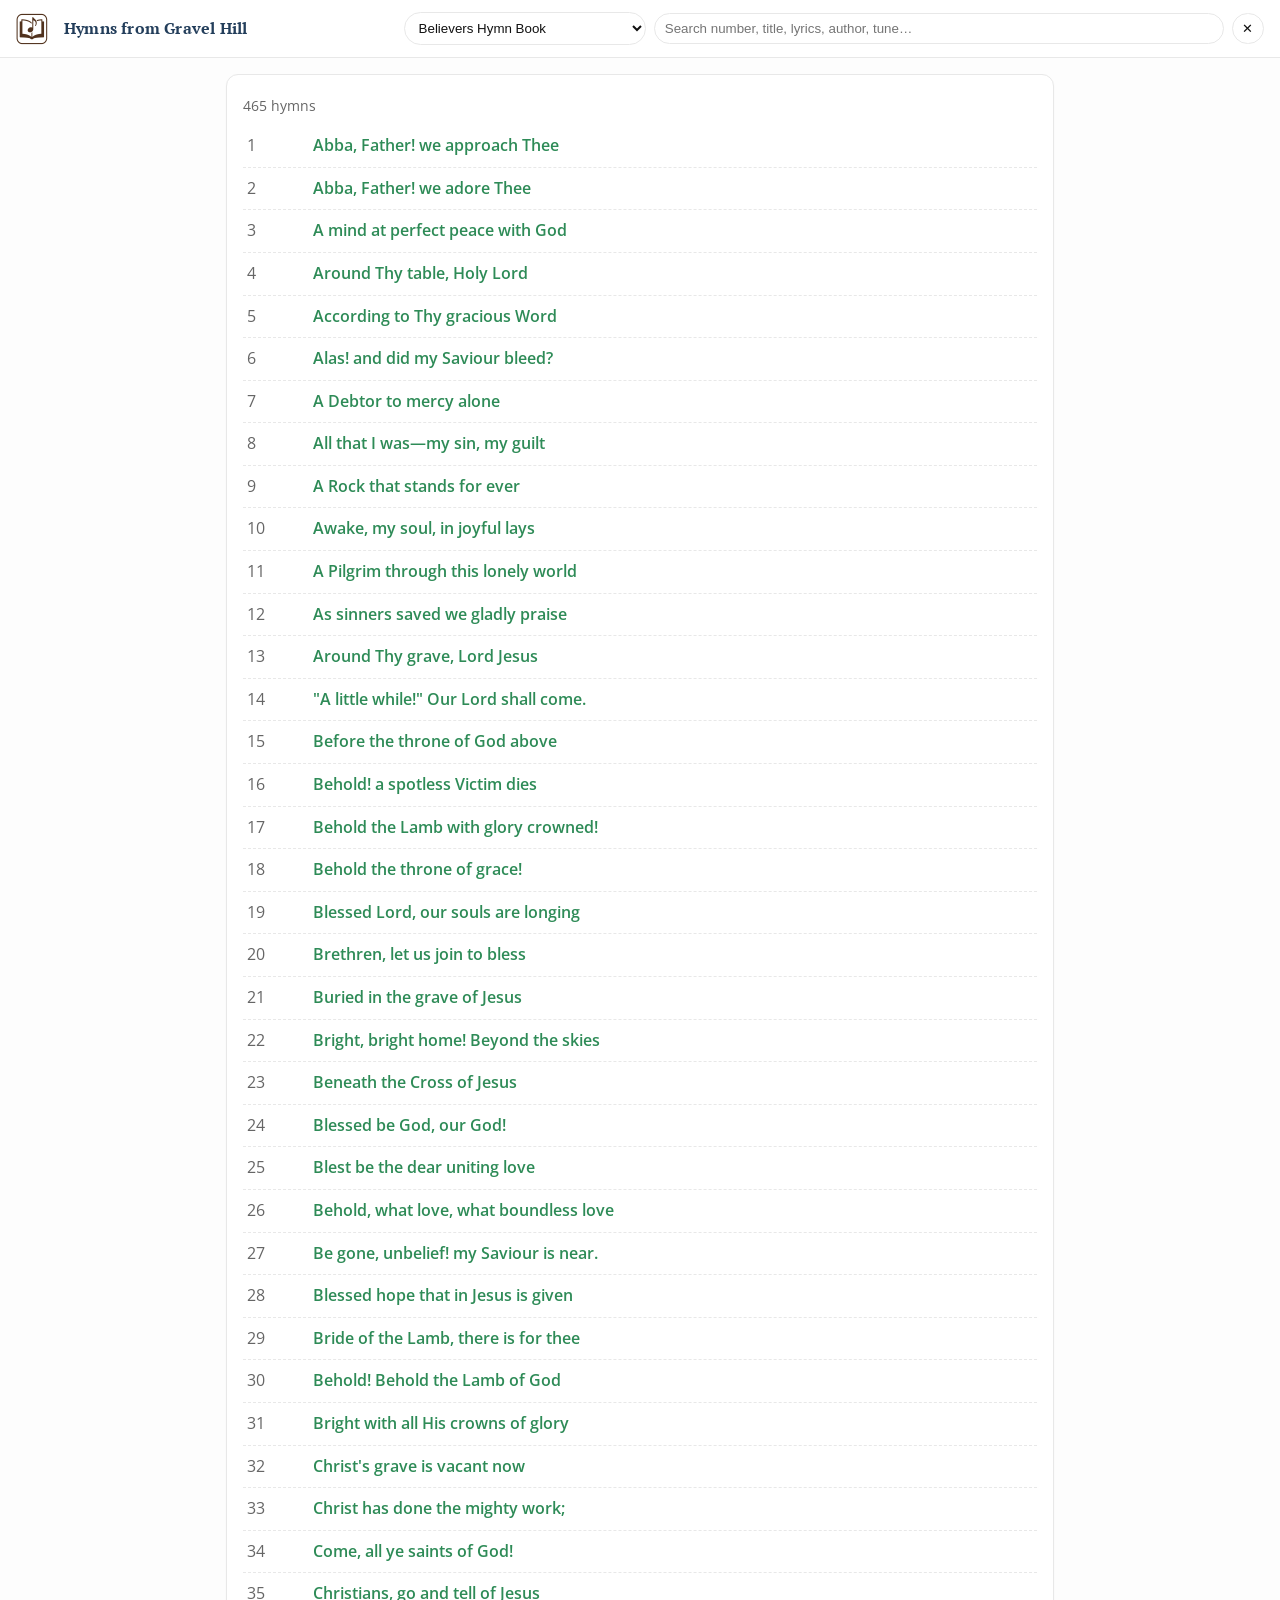
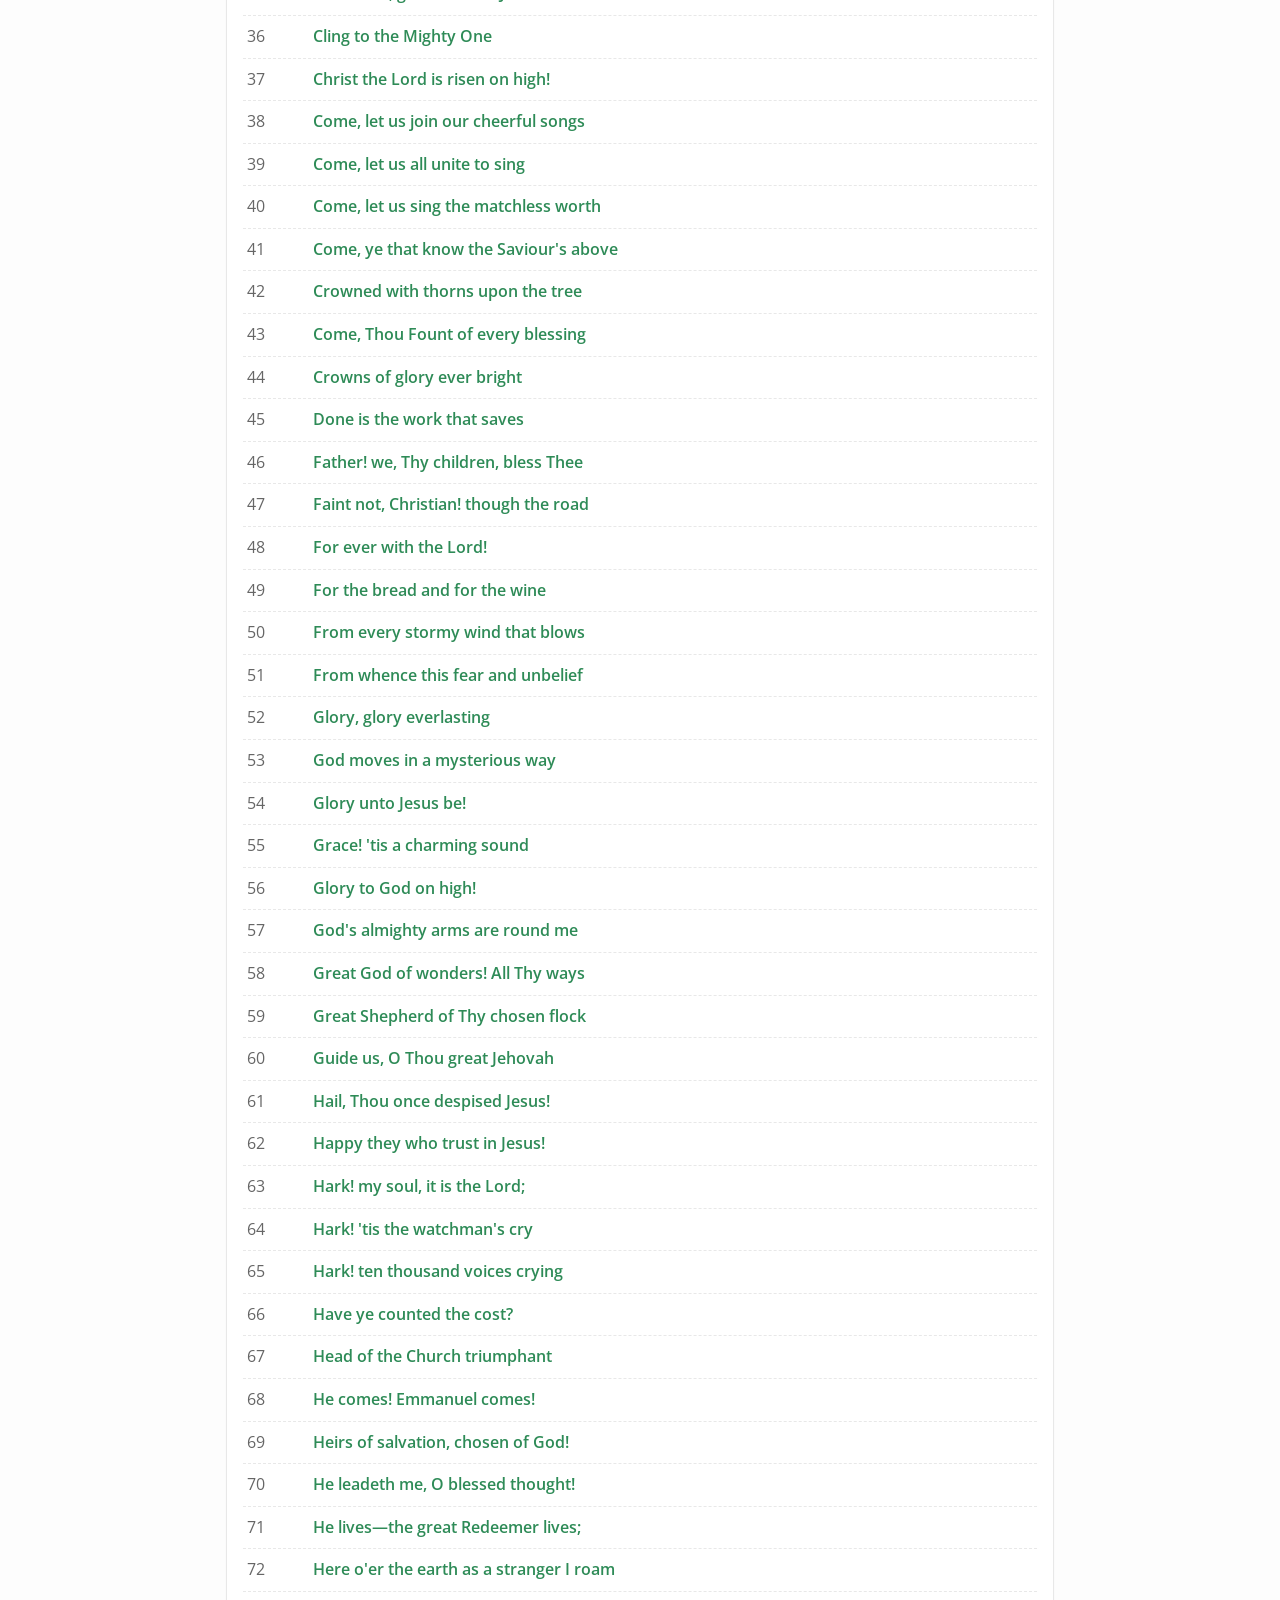
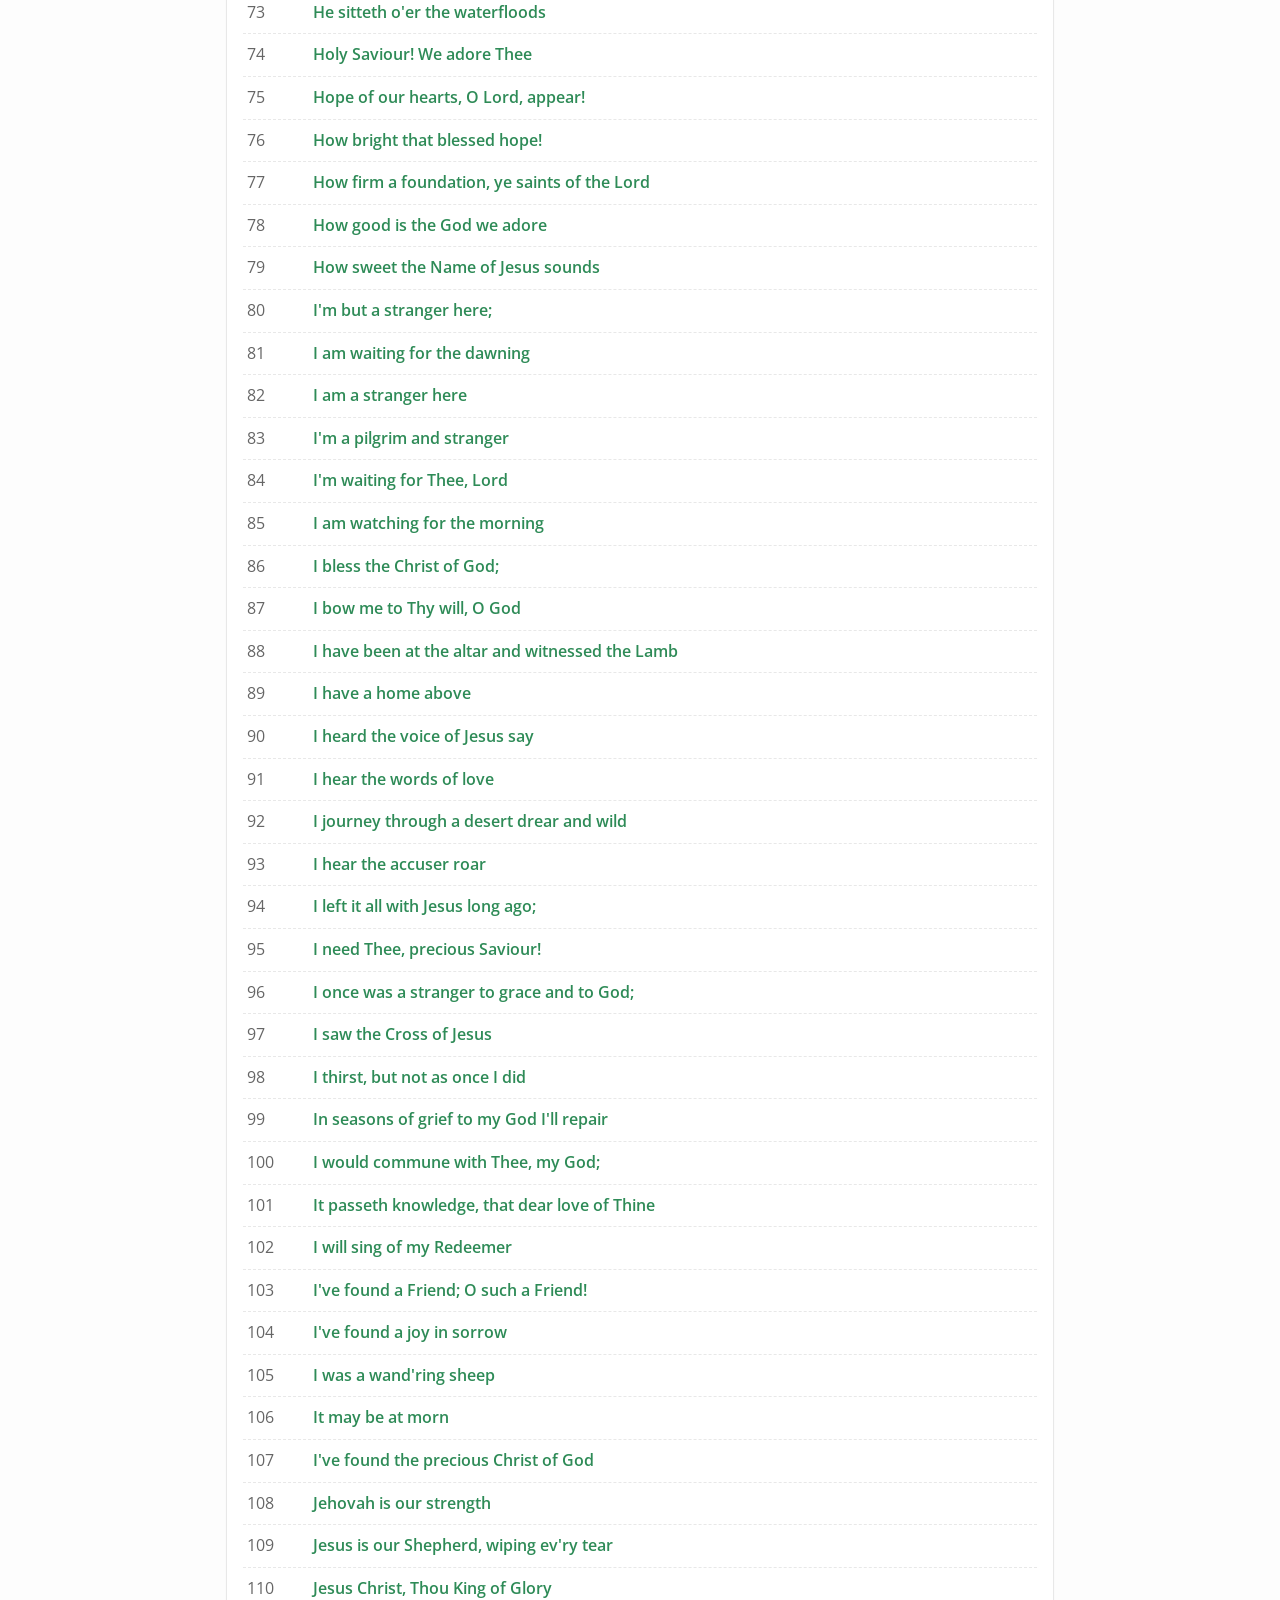
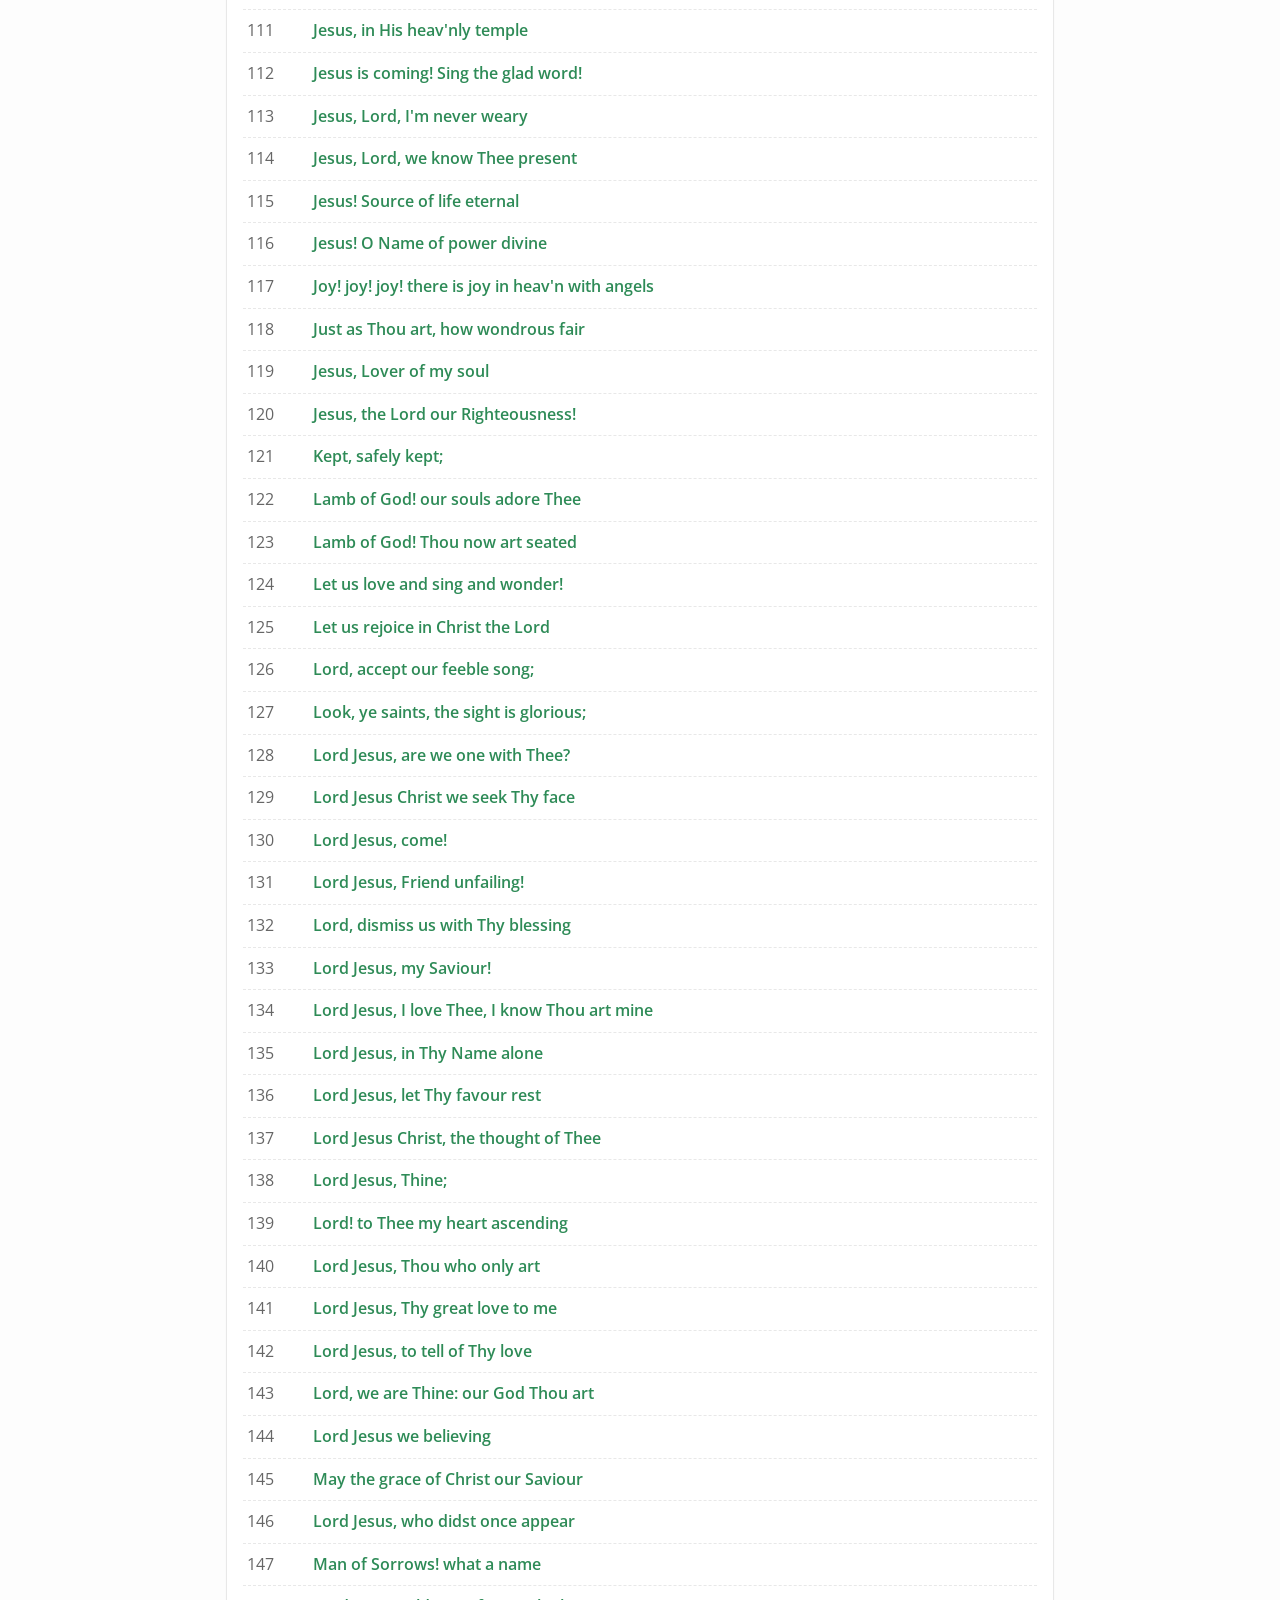
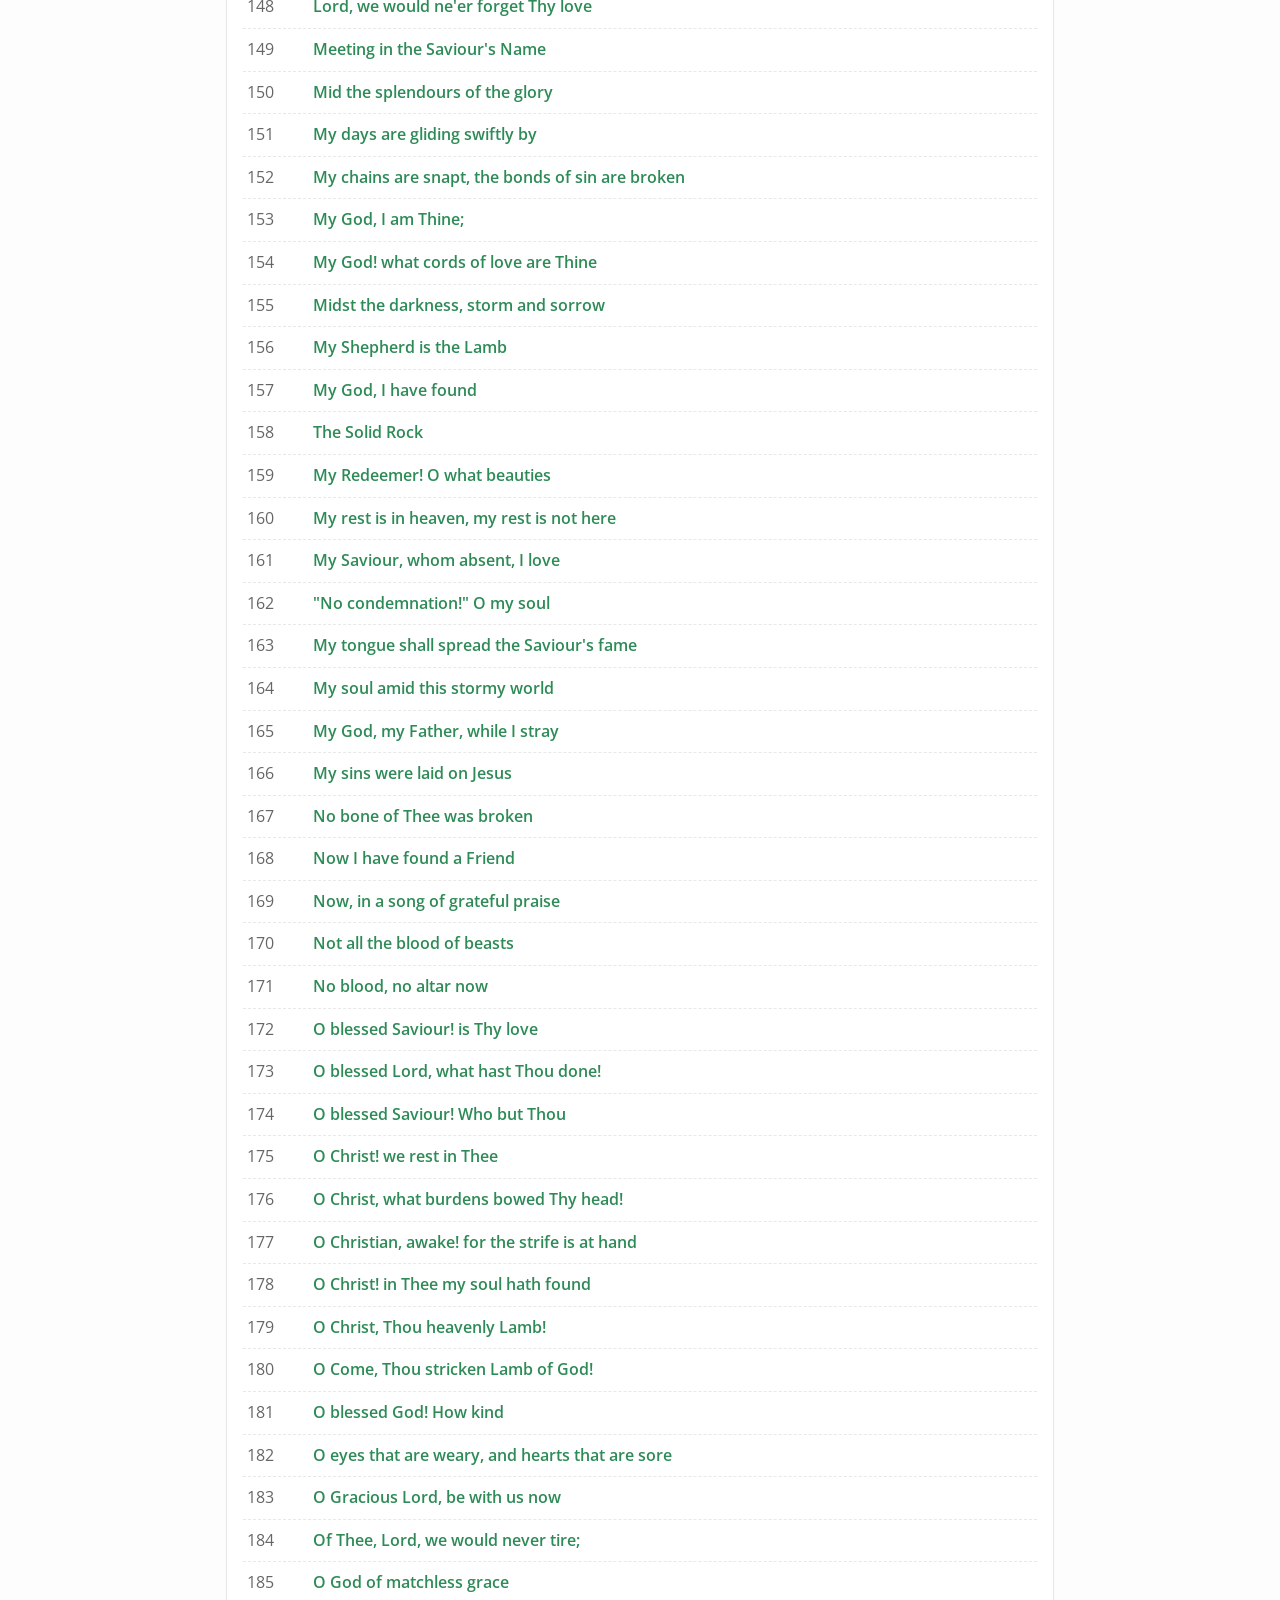
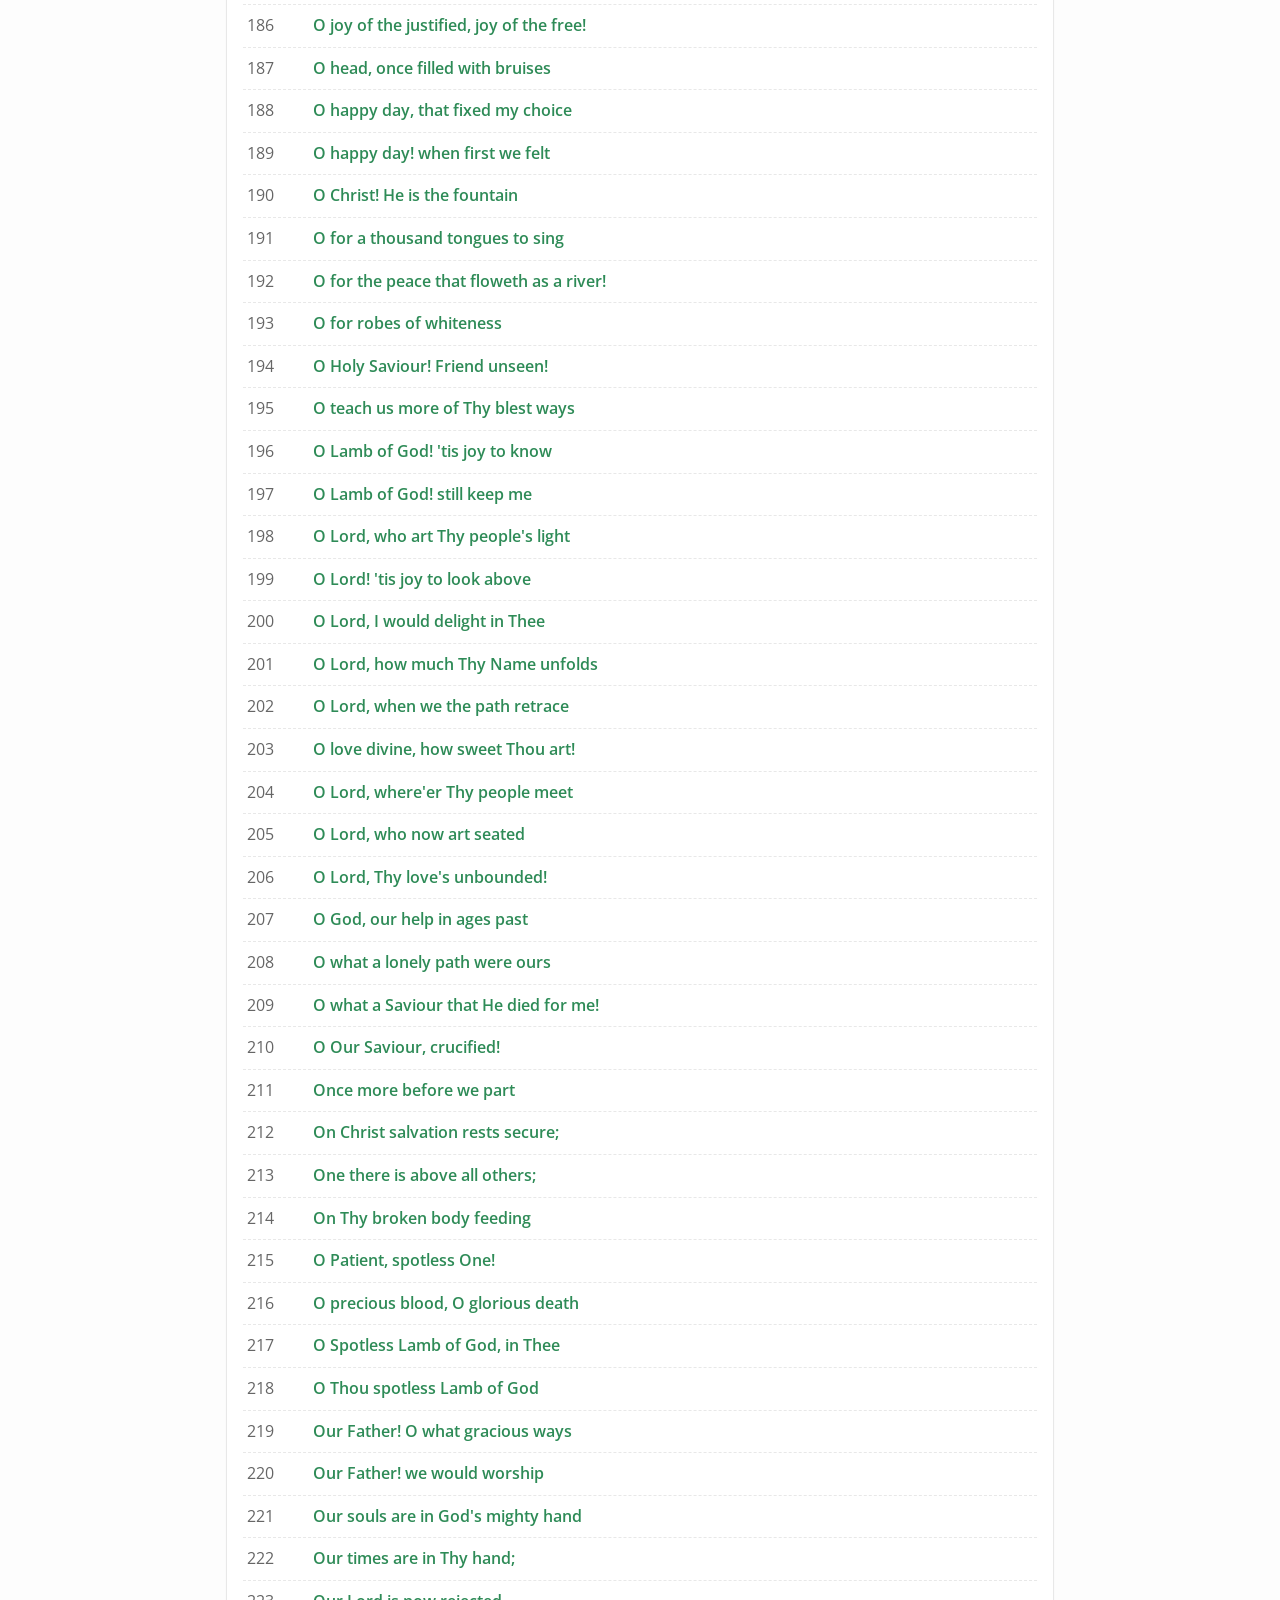
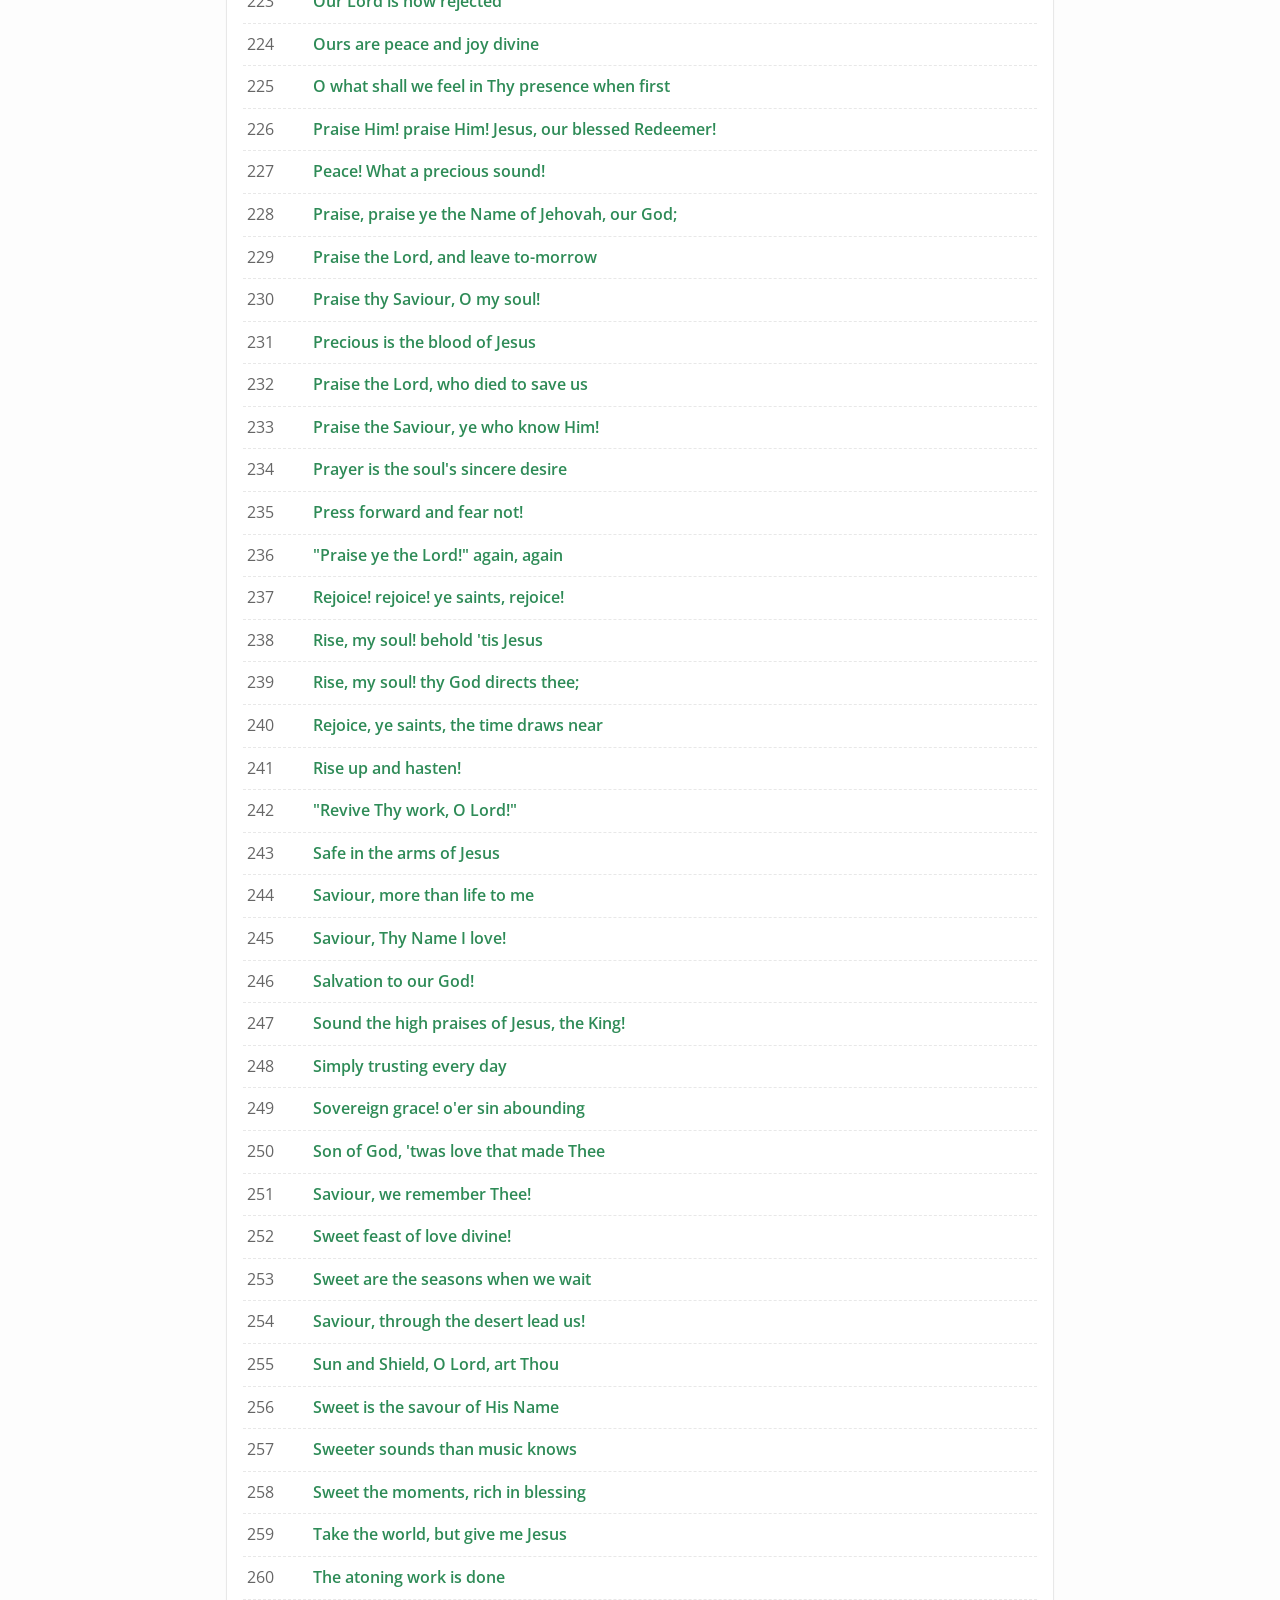
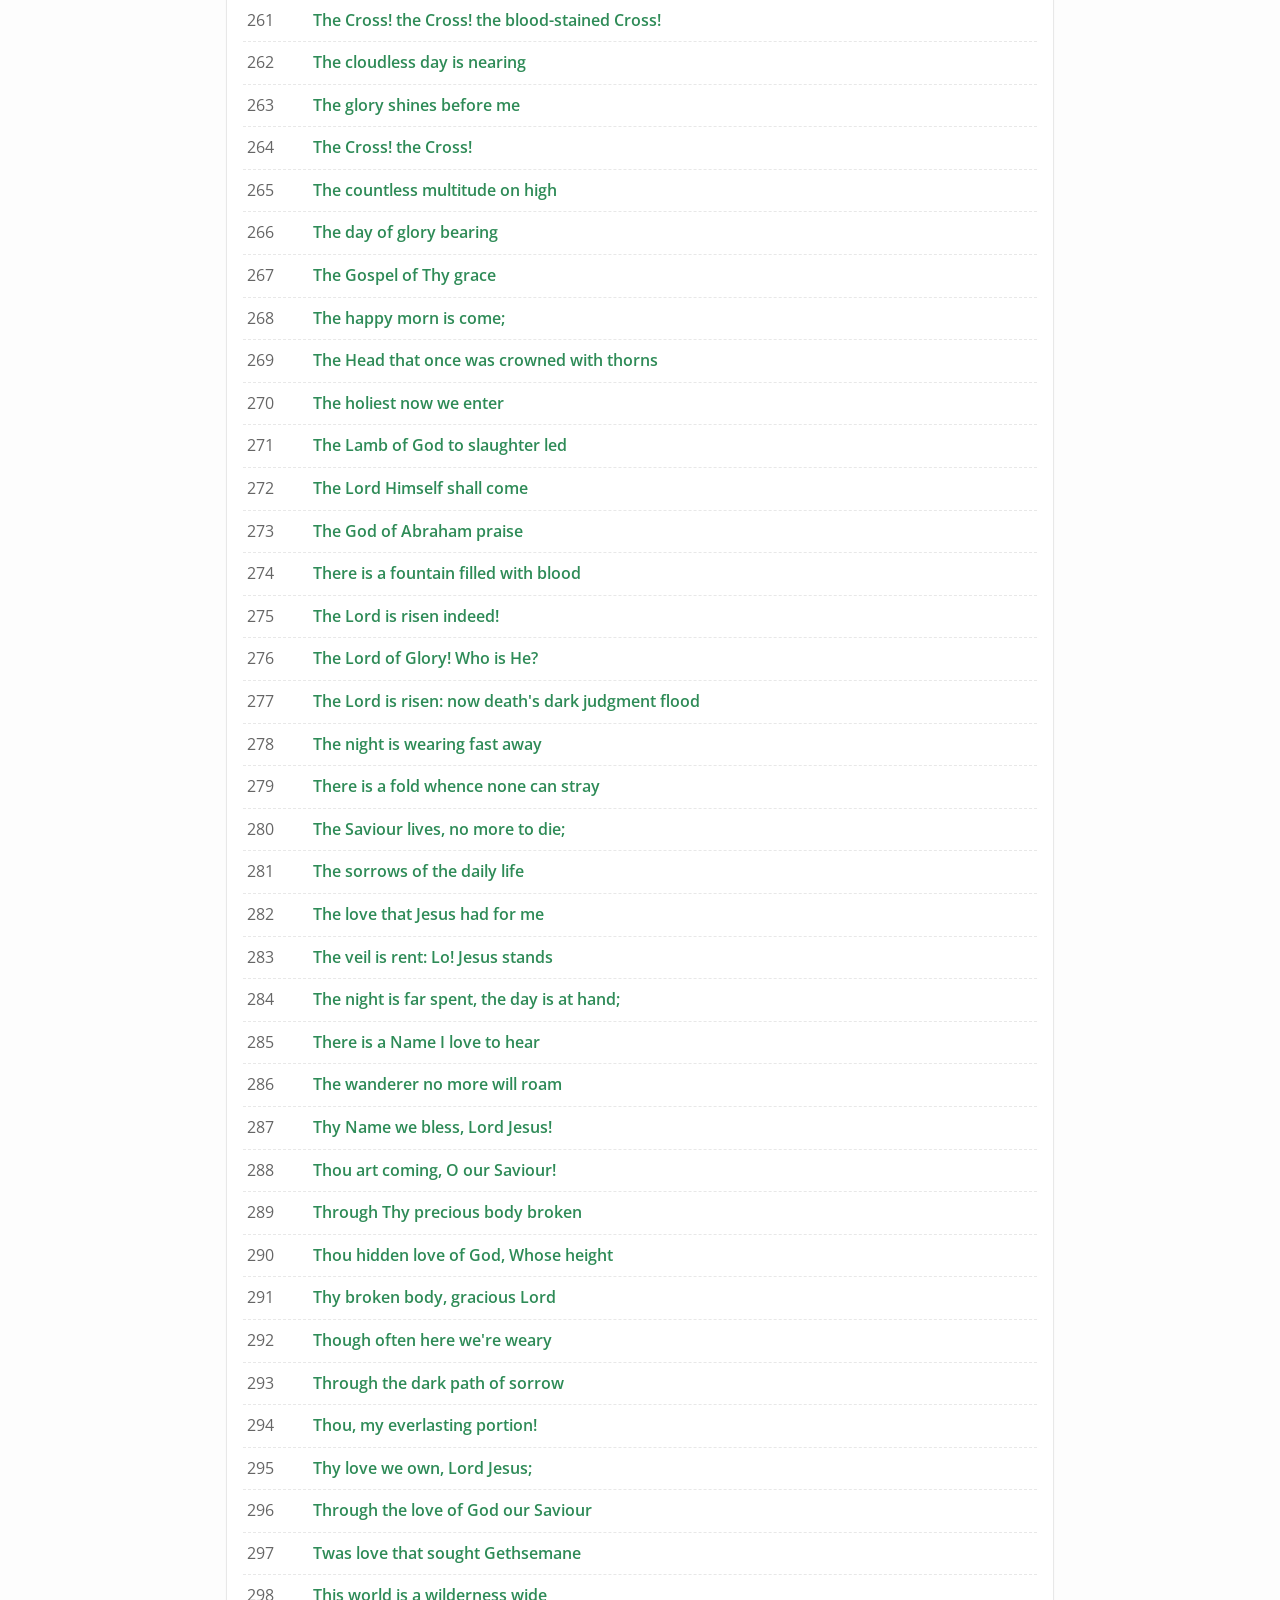
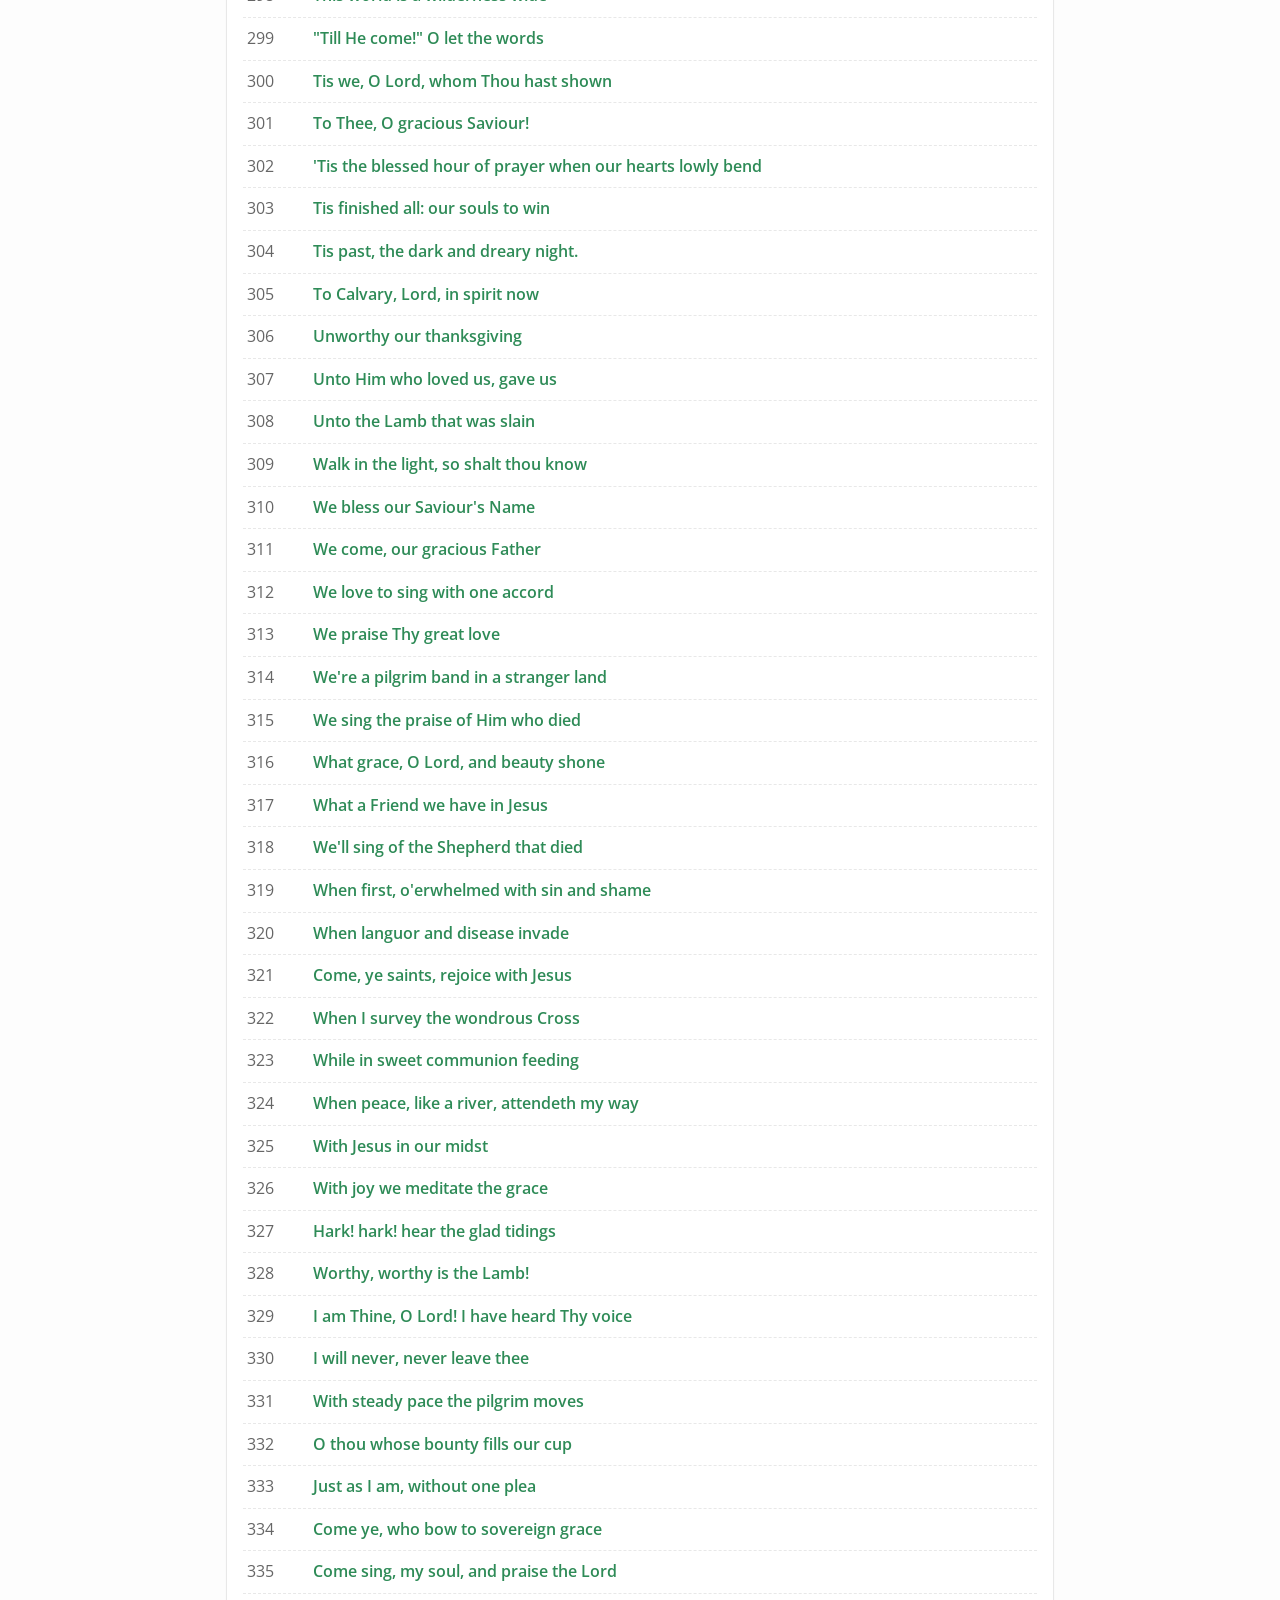
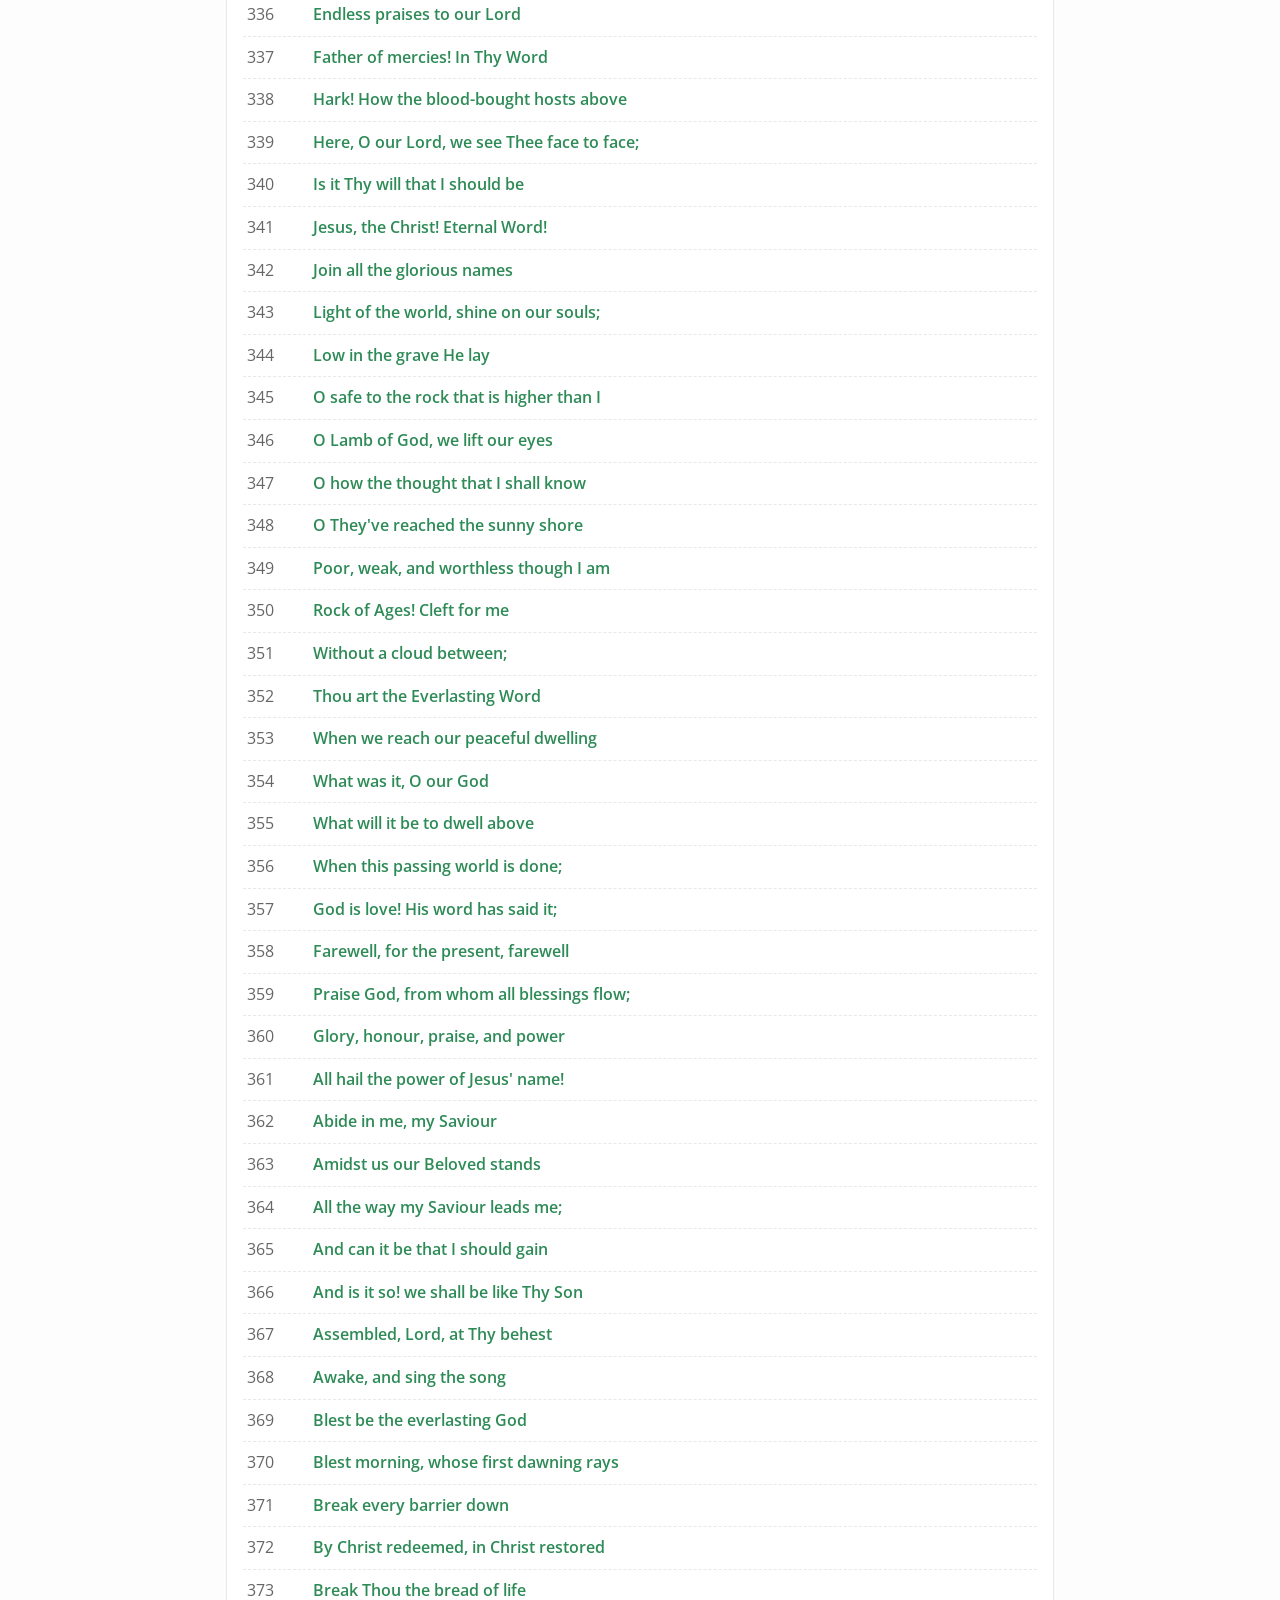
==== index.html @ e8fffac3 "Update index.html" ====
<!doctype html>
<html lang="en">
<head>
  <meta charset="utf-8">
  <meta name="color-scheme" content="light dark">
  <meta name="theme-color" content="#000000" media="(prefers-color-scheme: dark)">
  <meta name="theme-color" content="#fdfdfd" media="(prefers-color-scheme: light)">
  <meta name="viewport" content="width=device-width, initial-scale=1">
  <title>Hymns from Gravel Hill</title>
  
  <link rel="stylesheet" href="assets/css/style.css">
  <meta name="theme-color" content="#0b0b0c">

  <!-- Open Graph / Facebook / Messenger / WhatsApp 
<link rel="canonical" href="https://hymns.fromgravelhill.ca/" />

<meta property="og:title" content="Hymns from Gravel Hill" />
<meta property="og:description" content="Browse and search hymn books online." />
<meta property="og:type" content="website" />
<meta property="og:url" content="https://hymns.fromgravelhill.ca/" />

<meta property="og:image" content="https://hymns.fromgravelhill.ca/assets/img/share.jpg" />
<meta property="og:image:secure_url" content="https://hymns.fromgravelhill.ca/assets/img/share.jpg" />
<meta property="og:image:width" content="1200" />
<meta property="og:image:height" content="630" />
<meta property="og:image:alt" content="Hymns from Gravel Hill" />

Twitter (WhatsApp ignores these, but keep for others)
<meta name="twitter:card" content="summary_large_image" />
<meta name="twitter:title" content="Hymns from Gravel Hill" />
<meta name="twitter:description" content="Browse and search hymn books online." />
<meta name="twitter:image" content="https://hymns.fromgravelhill.ca/assets/img/share.jpg" /> -->

<!-- Open Graph -->
<meta property="og:title" content="Hymns from Gravel Hill" />
<meta property="og:description" content="Browse and search hymn books online" />
<meta property="og:image" content="https://hymns.fromgravelhill.ca/assets/img/share.jpg" />
<meta property="og:image:type" content="image/jpeg" />
<meta property="og:image:width" content="1200" />
<meta property="og:image:height" content="630" />
<meta property="og:url" content="https://hymns.fromgravelhill.ca/" />
<meta property="og:type" content="website" />
<!-- Twitter Card -->
<meta name="twitter:card" content="summary_large_image" />
<meta name="twitter:title" content="Hymns from Gravel Hill" />
<meta name="twitter:description" content="Browse and search hymn books online" />
<meta name="twitter:image" content="{{ '/assets/img/hare.jpg' | relative_url }}" />


<!-- Favicon -->
<link rel="icon" type="image/png" href="/assets/img/icon.png" />
</head>
<body>
  <header class="topbar" role="banner">
    <div class="brand">
      <img src="assets/img/icon.png" alt="Hymns logo" class="logo">
      <span class="title">Hymns from Gravel Hill</span>
    </div>
    <nav class="controls" aria-label="Controls">
      <label class="sr-only" for="datasetSelect">Dataset</label>
      <select id="datasetSelect"></select>
      <label class="sr-only" for="q">Search</label>
      <input id="q" type="search" placeholder="Search number, title, lyrics, author, tune…">
      <button id="clearBtn" title="Clear">✕</button>
    </nav>
  </header>

  <main class="container">
    <section class="content" id="listView" aria-label="Hymn list">
      <div id="resultStats" class="muted"></div>
      <ul id="results" class="hymn-list" tabindex="0" aria-label="Results"></ul>
    </section>

    <section class="content hidden" id="detailView" aria-label="Hymn detail">
      <nav class="detail-nav">
        <button id="backBtn">← Back</button>
        <div class="spacer"></div>
        <button id="copyBtn" title="Copy hymn">Copy</button>
        <button id="printBtn" title="Print hymn">Print</button>
      </nav>
      <article id="hymnArticle">
        <h1 id="hymnTitle"></h1>
        <div id="hymnMeta" class="meta"></div>
        <div id="hymnLyrics" class="lyrics"></div>
      </article>
    </section>
  </main>

  <footer class="footer">
    <small>© Hymns • Source: <a id="sourceLink" href="#" target="_blank" rel="noopener">dataset</a></small>
  </footer>

  <script type="module" src="assets/js/app.js"></script>
</body>
</html>
---- assets/css/style.css ----
/* Hymns UI — Long Haul-aligned light + dark themes
   - Light: off-white bg, seagreen links, deep-blue headings
   - Dark: near-black bg, soft cards, minty seagreen links
*/

/* Fonts to match the main site */
@import url("https://fonts.googleapis.com/css?family=Open+Sans:300,400,800");
@import url("https://fonts.googleapis.com/css?family=PT+Serif:400,700,400italic,700italic");

/* ===== Light (default) ==================================================== */
:root{
  /* primary: seagreen; secondary: #233E5B */
  --bg:#fdfdfd;          /* page background (off-white) */
  --fg:#111111;          /* near-black body text */
  --muted:#666666;       /* muted/supporting text */
  --card:#ffffff;        /* white cards/containers */
  --border:#e8e8e8;      /* light gray borders */
  --link:#2e8b57;        /* seagreen (primary) */
  --accent:#2e8b57;      /* reuse seagreen for accents */
  --heading:#233E5B;     /* deep blue (secondary) */
}

*{box-sizing:border-box}

html{
  color-scheme: light dark; /* allow UA controls to theme */
}

html,body{
  margin:0;
  padding:0;
  background:var(--bg);
  color:var(--fg);
  font:16px/1.6 "Open Sans", Helvetica, Arial, sans-serif; /* body font */
}

h1,h2,h3,h4,h5,h6{
  font-family:"PT Serif", Georgia, Times, serif;           /* headings font */
  color:var(--heading);
  line-height:1.25;
  margin:.5rem 0 .75rem;
  font-weight:700;
}

a{color:var(--link);text-decoration:none}
a:hover{text-decoration:underline}

.sr-only{position:absolute;width:1px;height:1px;padding:0;margin:-1px;overflow:hidden;clip:rect(0,0,0,0);white-space:nowrap;border:0}

.topbar{
  display:flex;flex-wrap:wrap;gap:.5rem;align-items:center;justify-content:space-between;
  padding:.75rem 1rem;border-bottom:1px solid var(--border);background:var(--card);
  position:sticky;top:0;z-index:10
}
.brand{display:flex;gap:.5rem;align-items:center}
.logo{font-size:1.1rem;color:var(--accent)}
.title{
  font-family:"PT Serif", Georgia, Times, serif;
  font-weight:700;
  letter-spacing:.2px;
  color:var(--heading);
}

.controls{
  display:flex;gap:.5rem;align-items:center;width:100%;max-width:860px;justify-content:flex-end;flex-wrap:wrap
}
.controls select,.controls input,.controls button{
  background:var(--card);color:var(--fg);border:1px solid var(--border);
  padding:.45rem .6rem;border-radius:999px   /* pill-like */
}
.controls input{flex:1;min-width:0}
.controls button{cursor:pointer}

.container{max-width:860px;margin:0 auto;padding:1rem}
.content{
  background:var(--card);border:1px solid var(--border);border-radius:.75rem;padding:1rem;
  box-shadow:0 1px 2px rgba(0,0,0,.03)
}
.hidden{display:none}

.hymn-list{list-style:none;margin:0;padding:0}
.hymn-list li{
  display:grid;grid-template-columns:6ch 1fr;gap:.75rem;padding:.5rem .25rem;
  border-bottom:1px dashed var(--border);align-items:baseline
}
.hymn-list li:last-child{border-bottom:none}
.hymn-no{display:inline-block;min-width:3.5rem;font-variant-numeric:tabular-nums;color:var(--muted)}
.hymn-title{font-weight:600}
.muted{color:var(--muted);font-size:.85rem;margin:.25rem 0 .5rem}

.detail-nav{display:flex;gap:.5rem;align-items:center;padding:.5rem;border-bottom:1px solid var(--border)}
.detail-nav .spacer{flex:1}
.detail-nav button{
  background:var(--card);color:var(--fg);border:1px solid var(--border);
  padding:.35rem .6rem;border-radius:.5rem;cursor:pointer
}

.meta{color:var(--muted);font-size:.9rem;margin:.25rem 0 1rem}
.lyrics{line-height:1.85;font-size:1.05rem}
.lyrics .stanza{margin:0 0 1rem 0}
.lyrics .stanza-number{color:var(--muted);font-weight:700;margin-right:.5rem}
.lyrics .chorus{
  border-left:3px solid var(--accent);
  padding:.25rem .75rem;margin:.75rem 0 .75rem 0;
  background:linear-gradient(to right, rgba(46,139,87,.08), transparent) /* seagreen glow */
}
.lyrics .label{display:block;font-size:.85rem;color:var(--muted);margin-bottom:.25rem}

.footer{
  max-width:860px;margin:1rem auto;padding:0 1rem;color:var(--muted);
  text-align:center;border-top:1px solid var(--border);padding-top:.75rem
}

/* ===== Dark mode (auto, like the main site) =============================== */
@media (prefers-color-scheme: dark){
  :root{
    /* Match main site's "black" look */
    --bg:#000000;        /* page background: true black */
    --fg:#e6e6e6;        /* body text */
    --muted:#a0a7b1;     /* secondary text */
    --card:#0b0b0b;      /* card panels slightly above black */
    --border:#1a1a1a;    /* subtle dark divider */
    --link:#7fd4a7;      /* minty seagreen for contrast */
    --accent:#7fd4a7;    /* keep accent same as link */
    --heading:#ffffff;   /* headings pop on black */
  }

  .content{ box-shadow:none; }

  .lyrics .chorus{
    border-left:3px solid var(--accent);
    background:linear-gradient(to right, rgba(127,212,167,.13), transparent);
  }
}

/* ===== Responsive & Print ================================================= */
@media (max-width:640px){
  .controls{flex-direction:column;align-items:stretch}
  .controls select,.controls input,.controls button{width:100%}
}
@media (max-width:600px){
  .hymn-list li{grid-template-columns:4ch 1fr}
}
@media print{
  .topbar,.detail-nav,.footer{display:none}
  .content{border:none;box-shadow:none}
}

.logo {
  height: 32px;   /* adjust size as needed */
  width: auto;    /* keeps proportions */
  vertical-align: middle;
  margin-right: 0.5rem; /* space between logo and text */
}
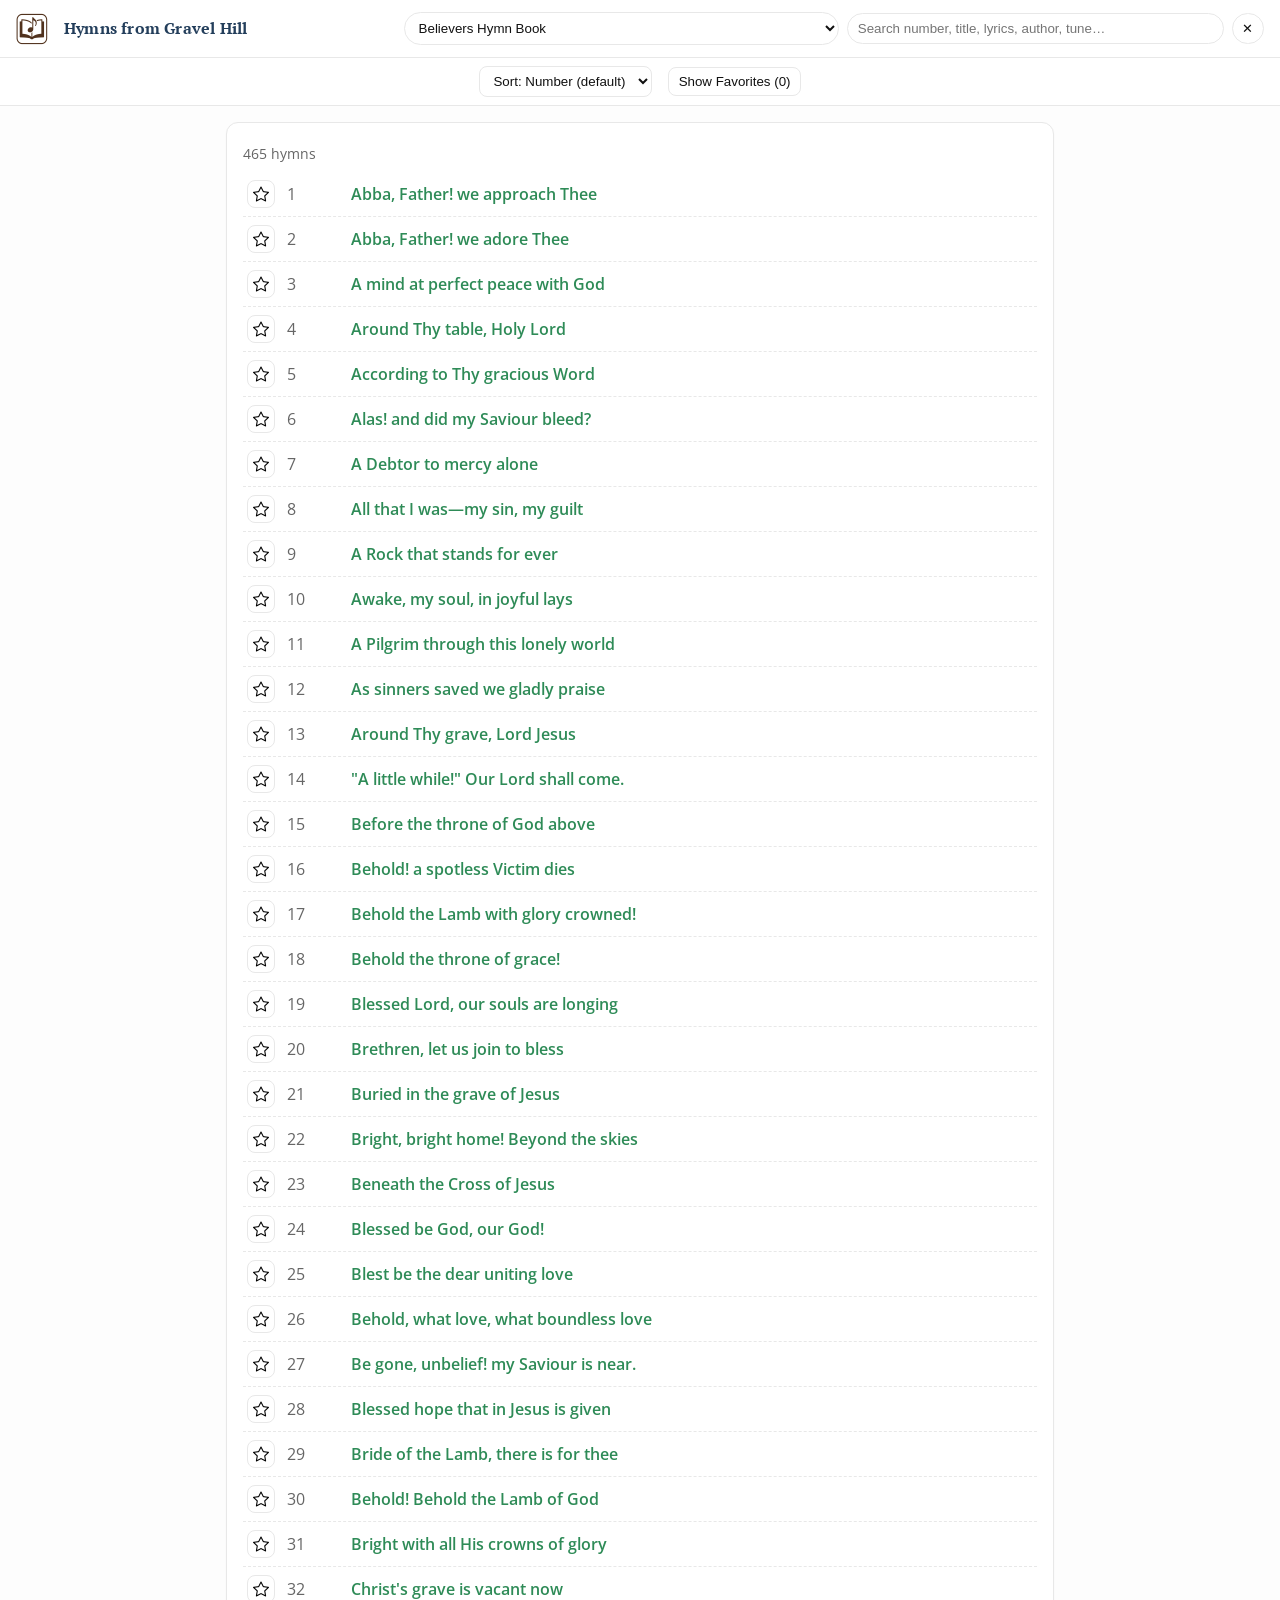
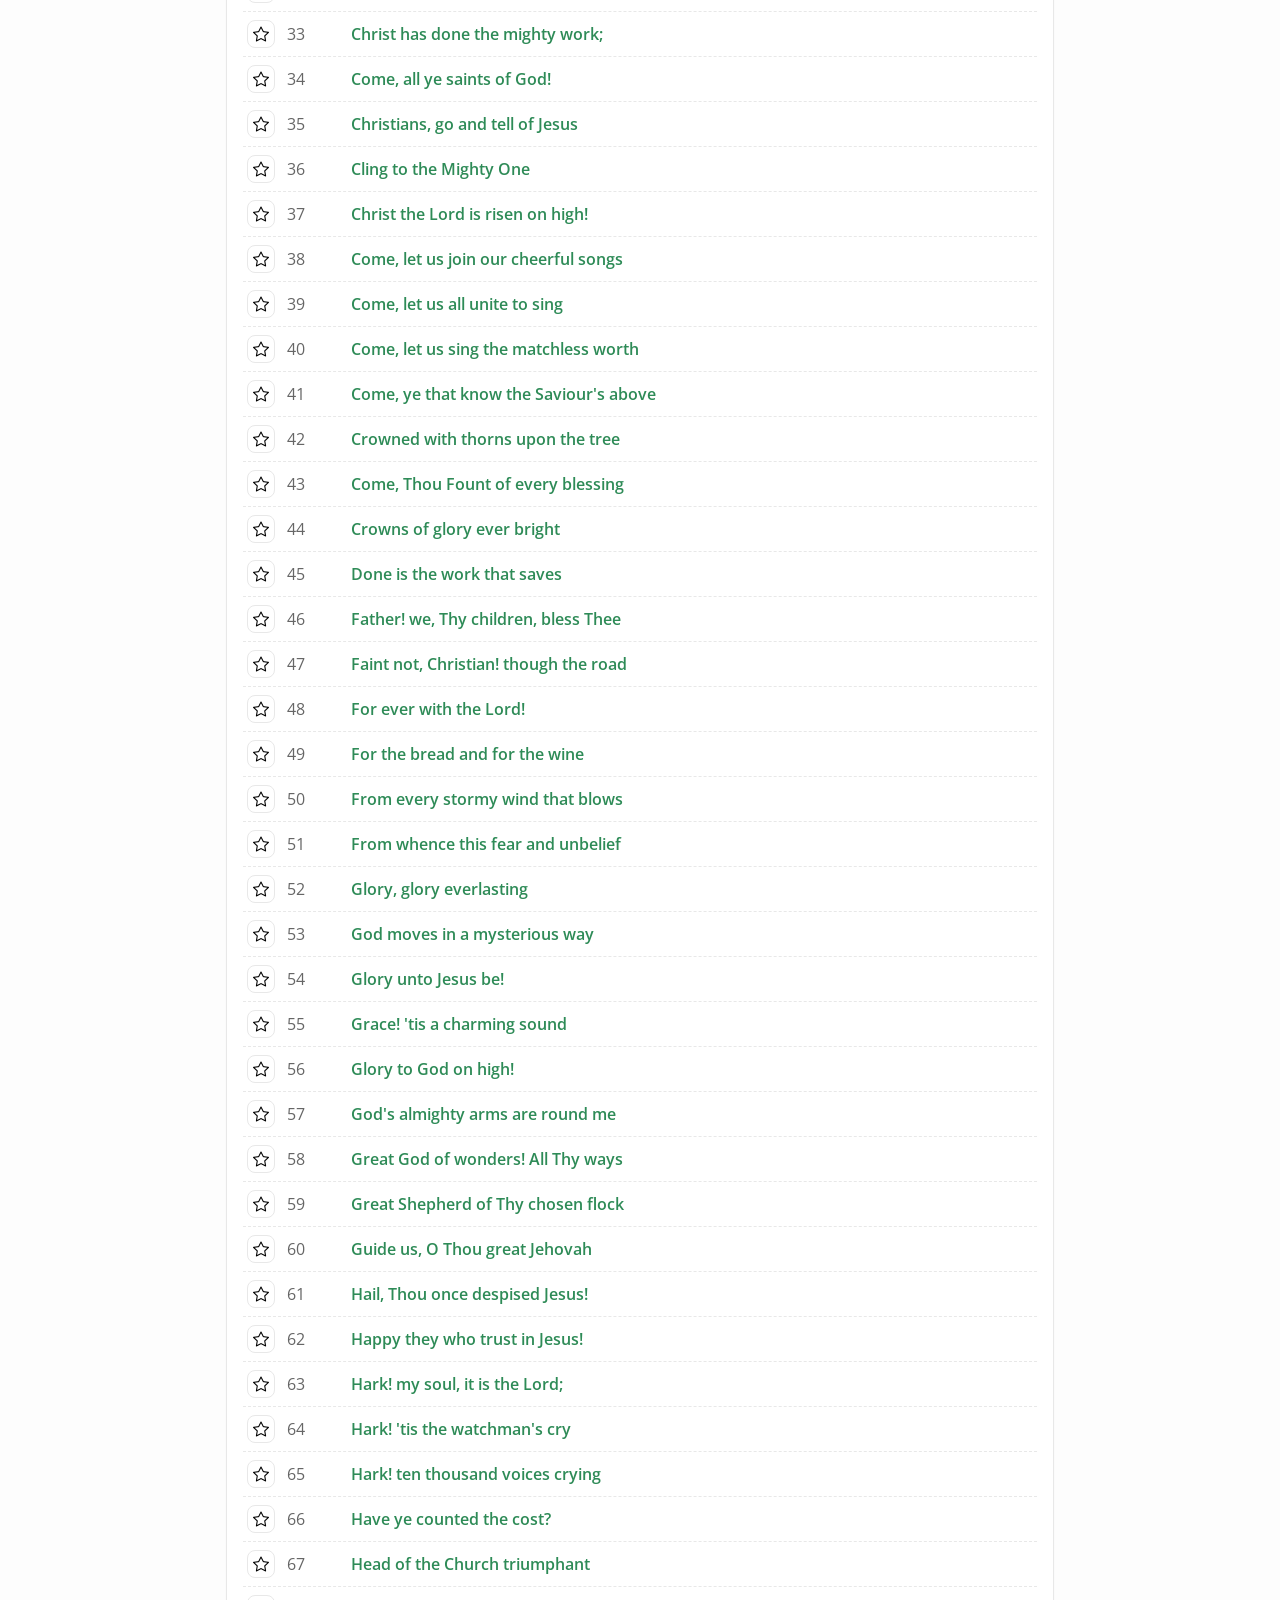
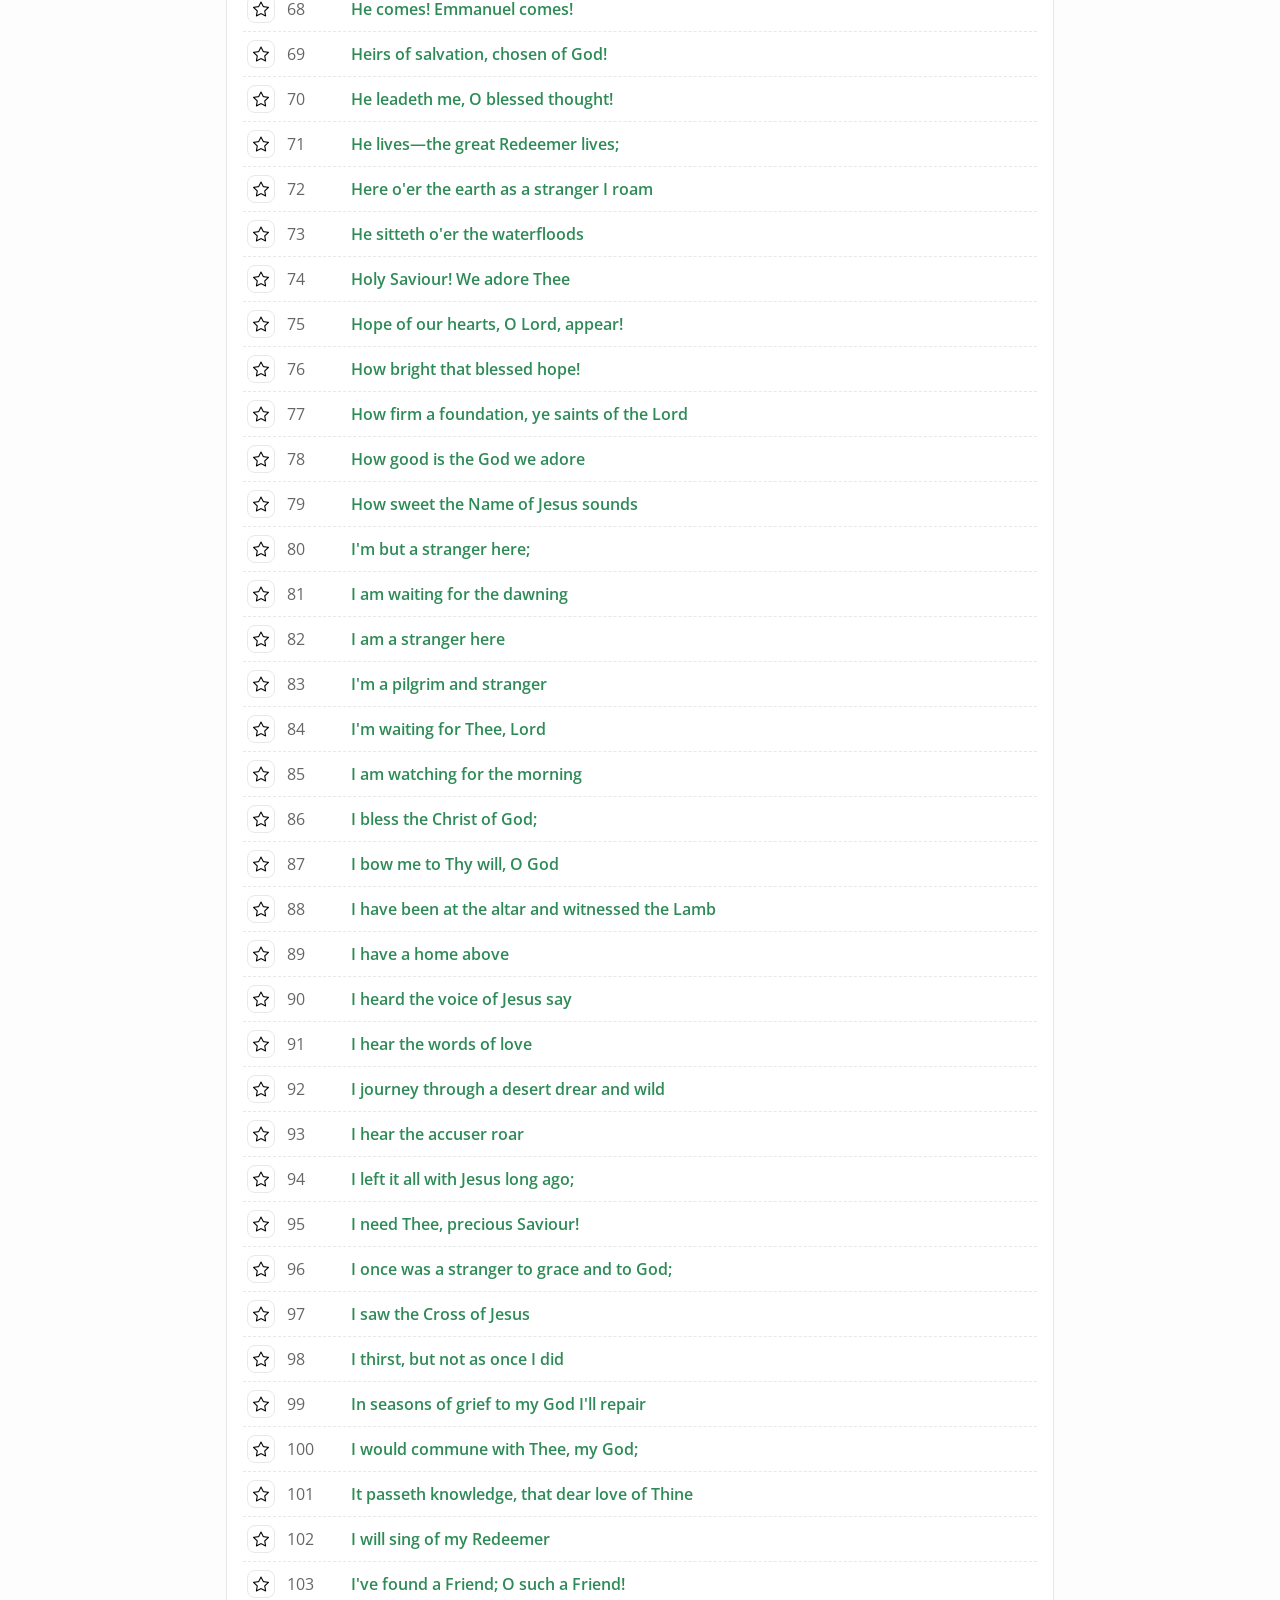
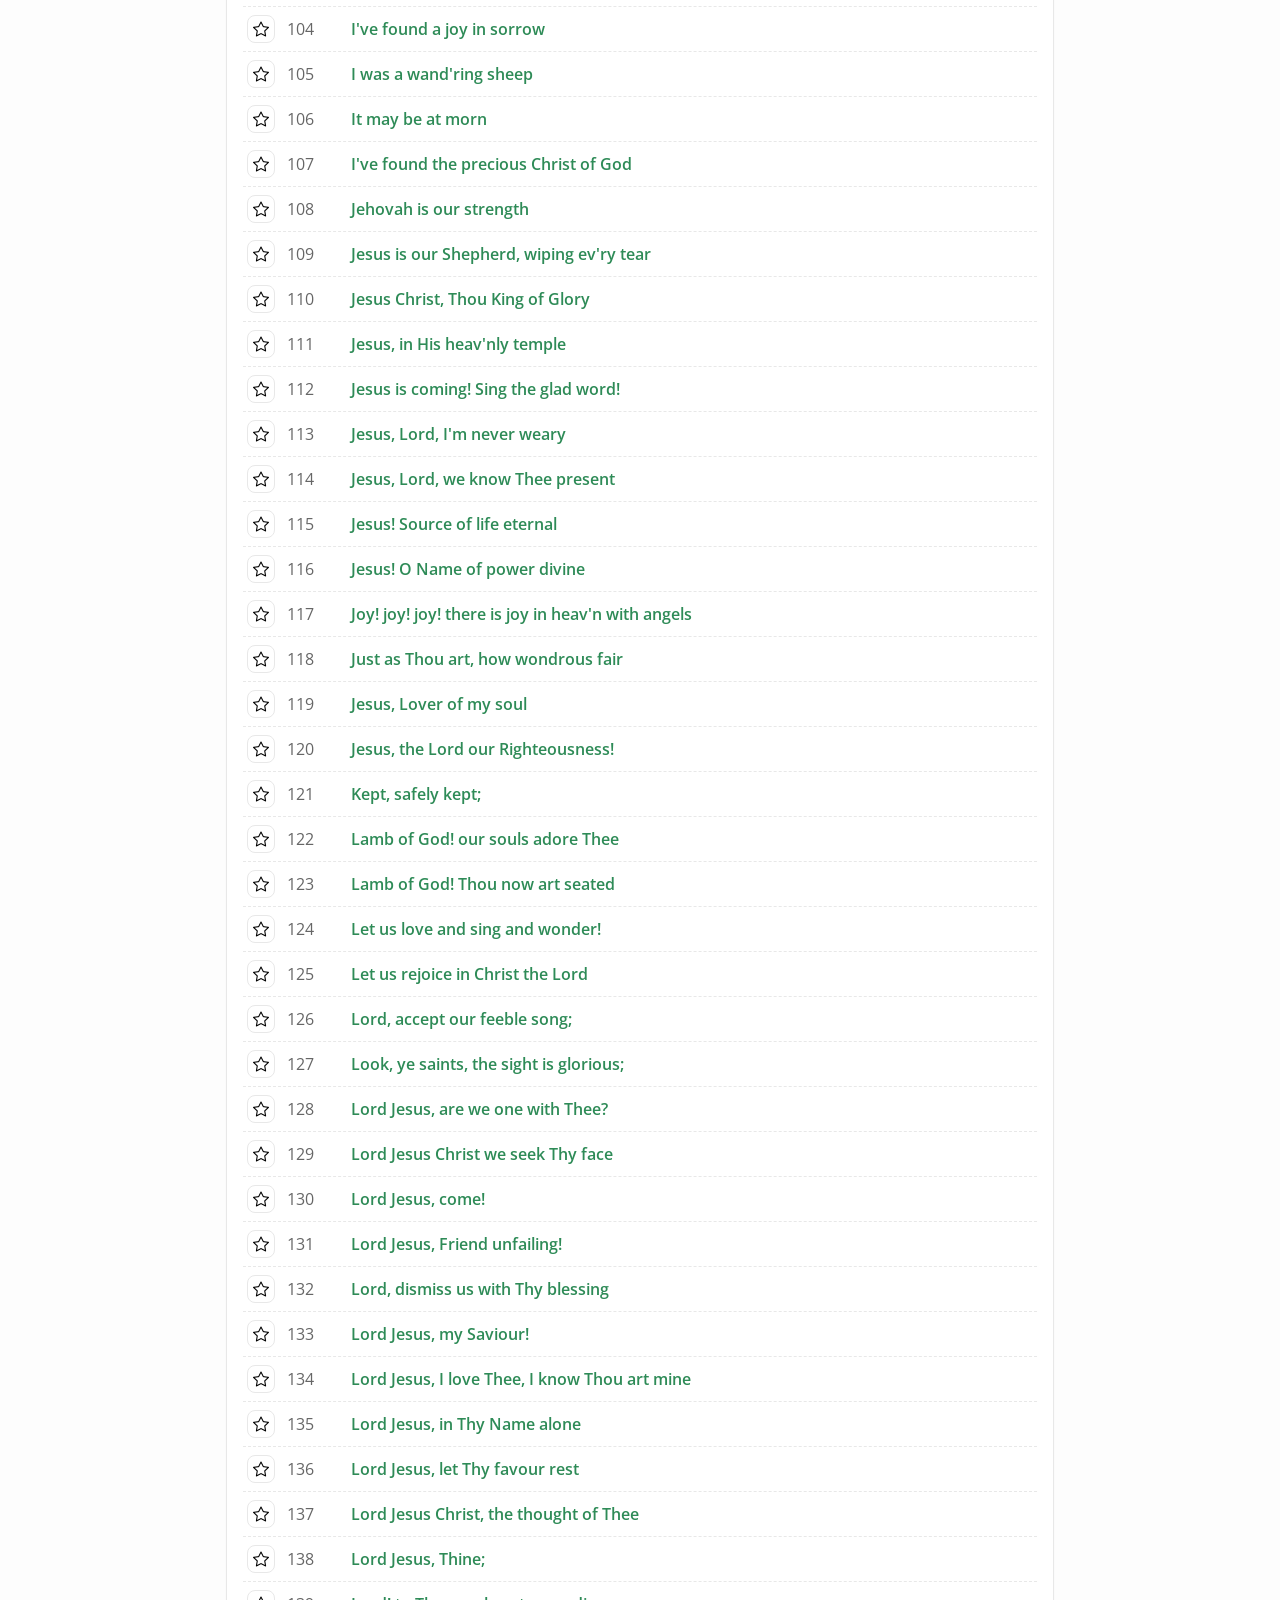
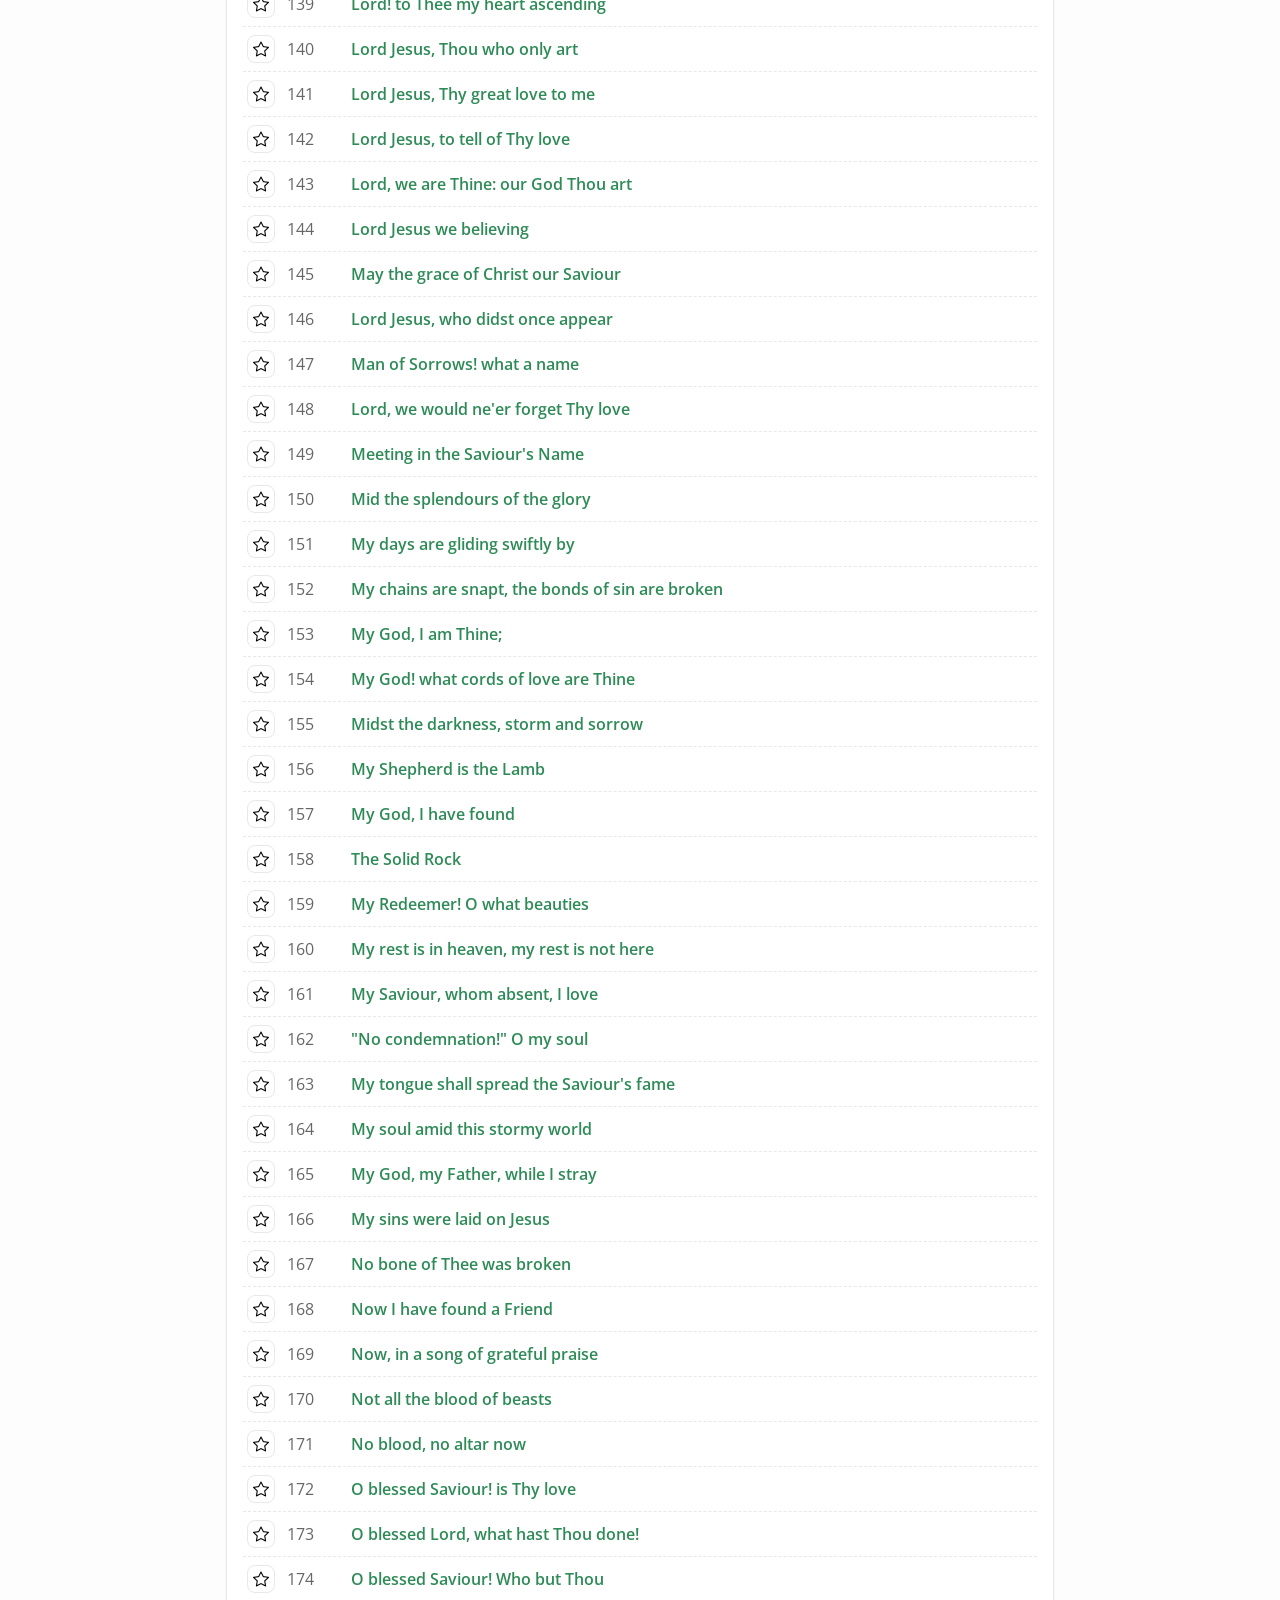
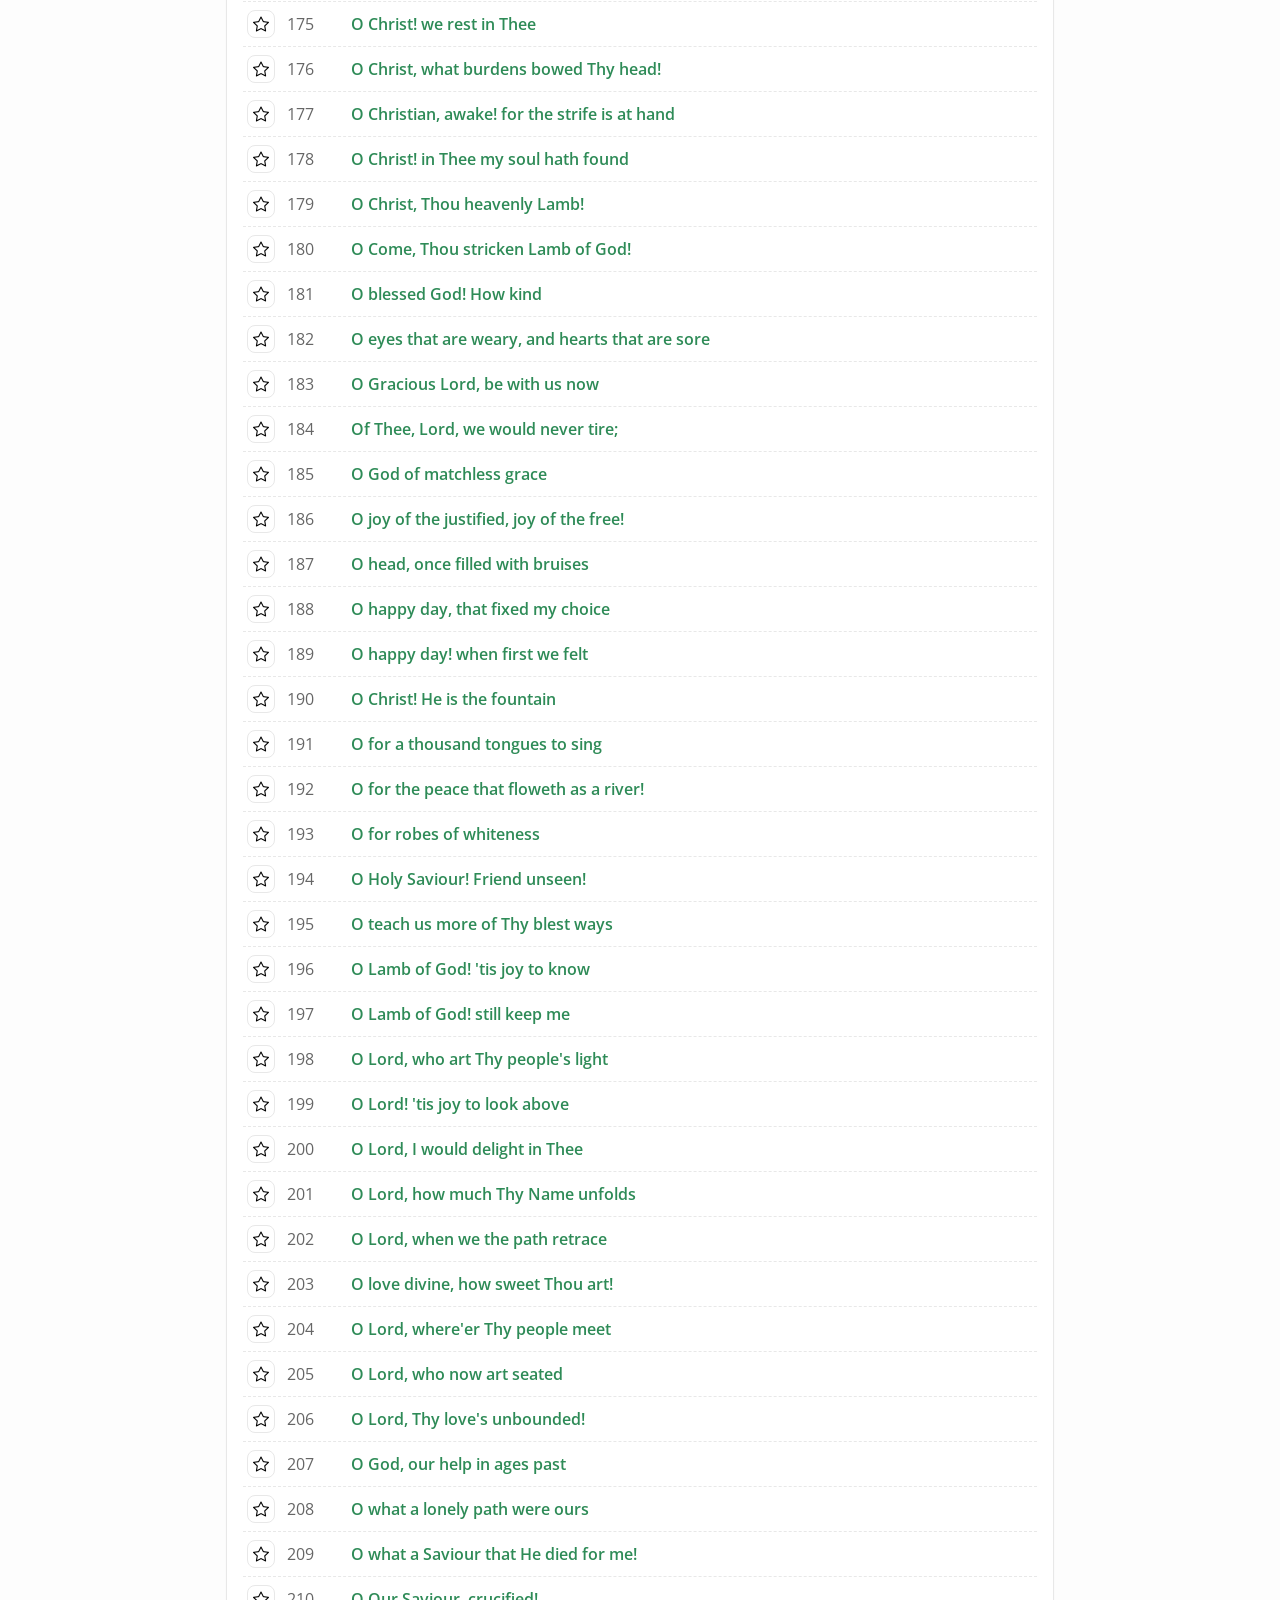
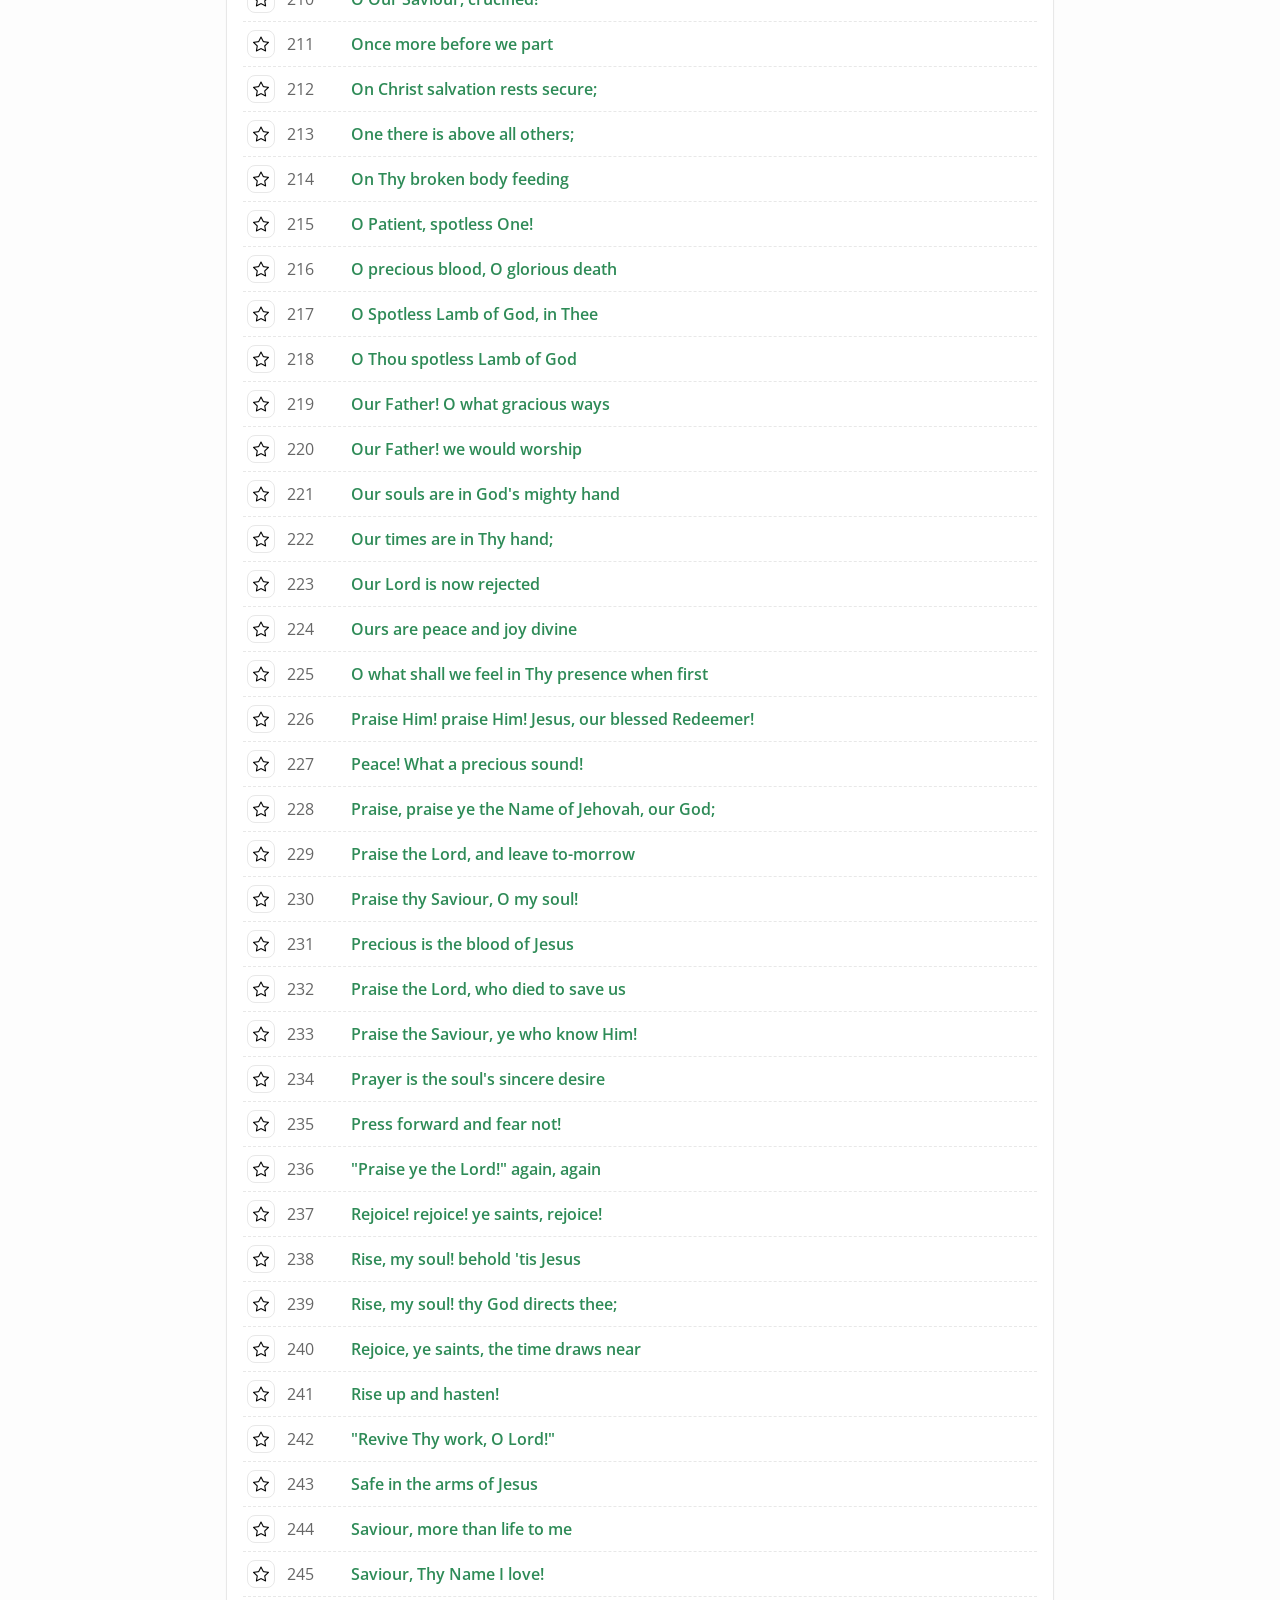
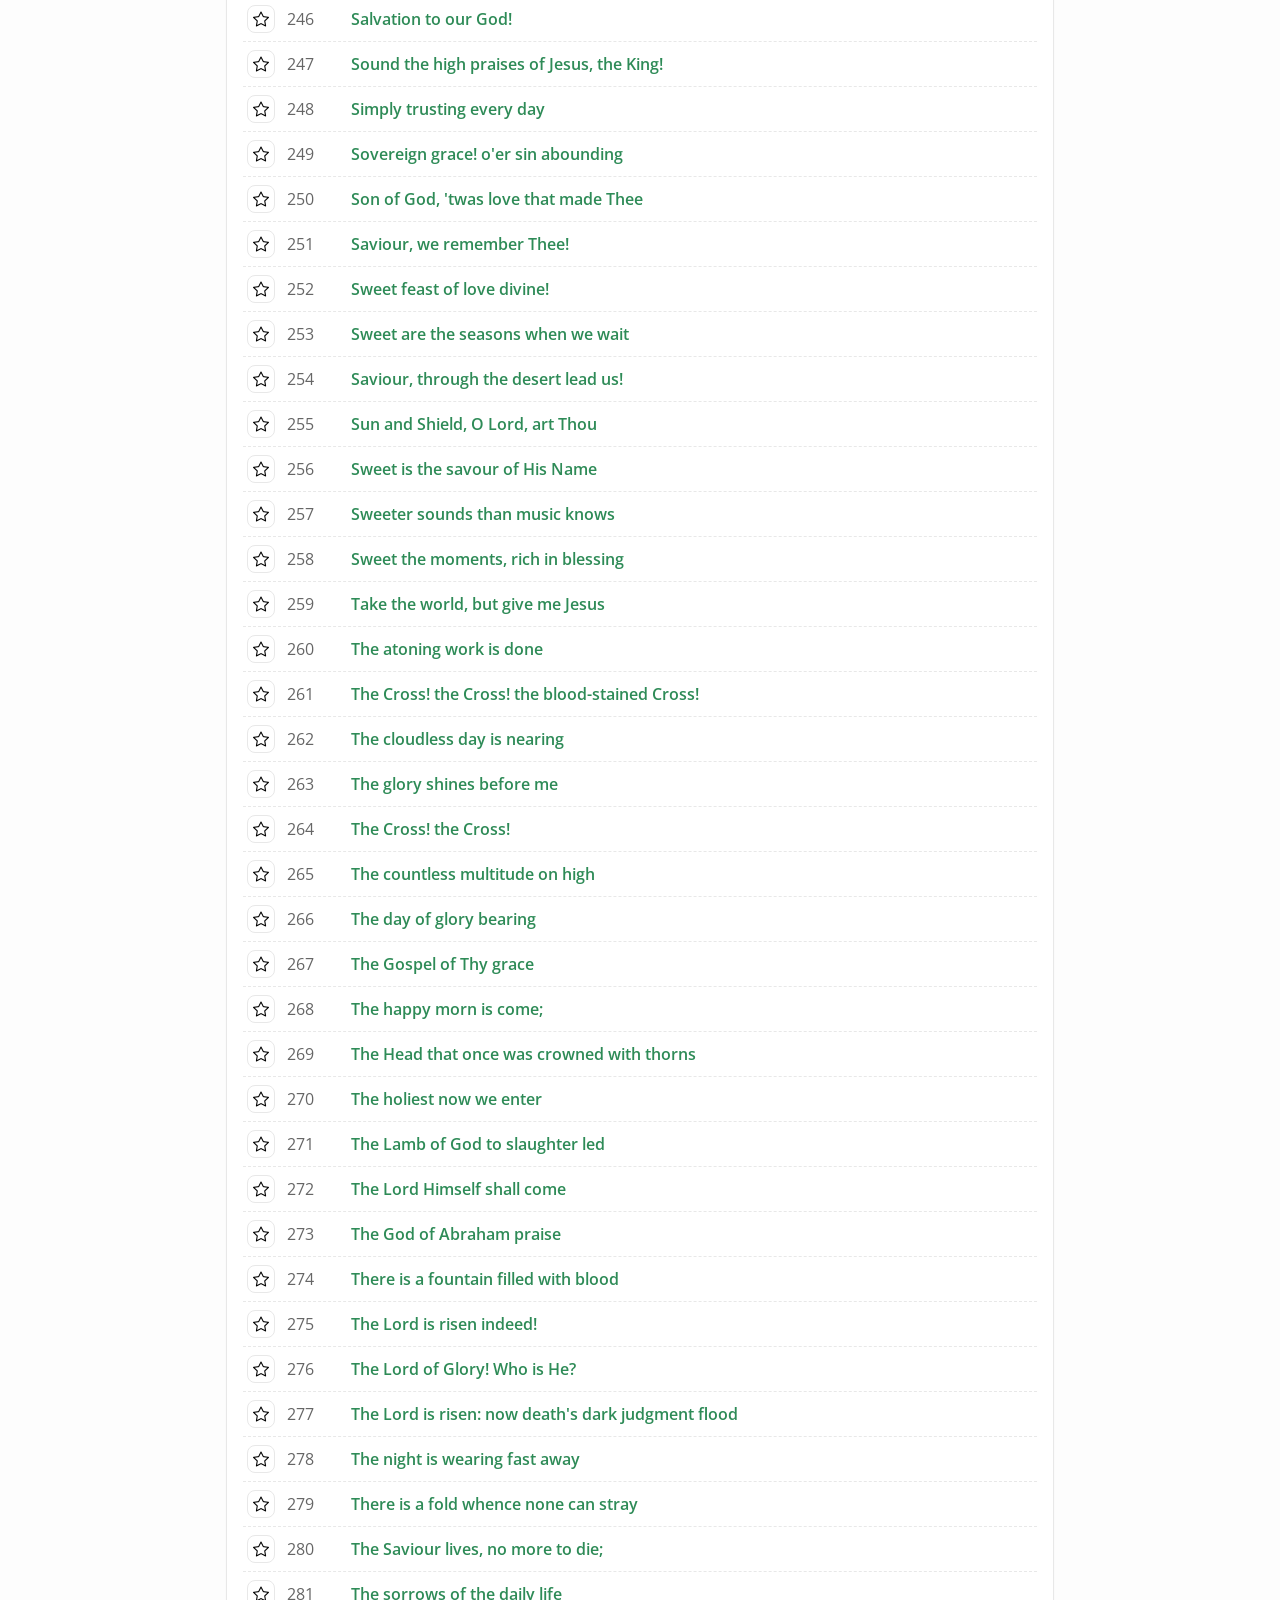
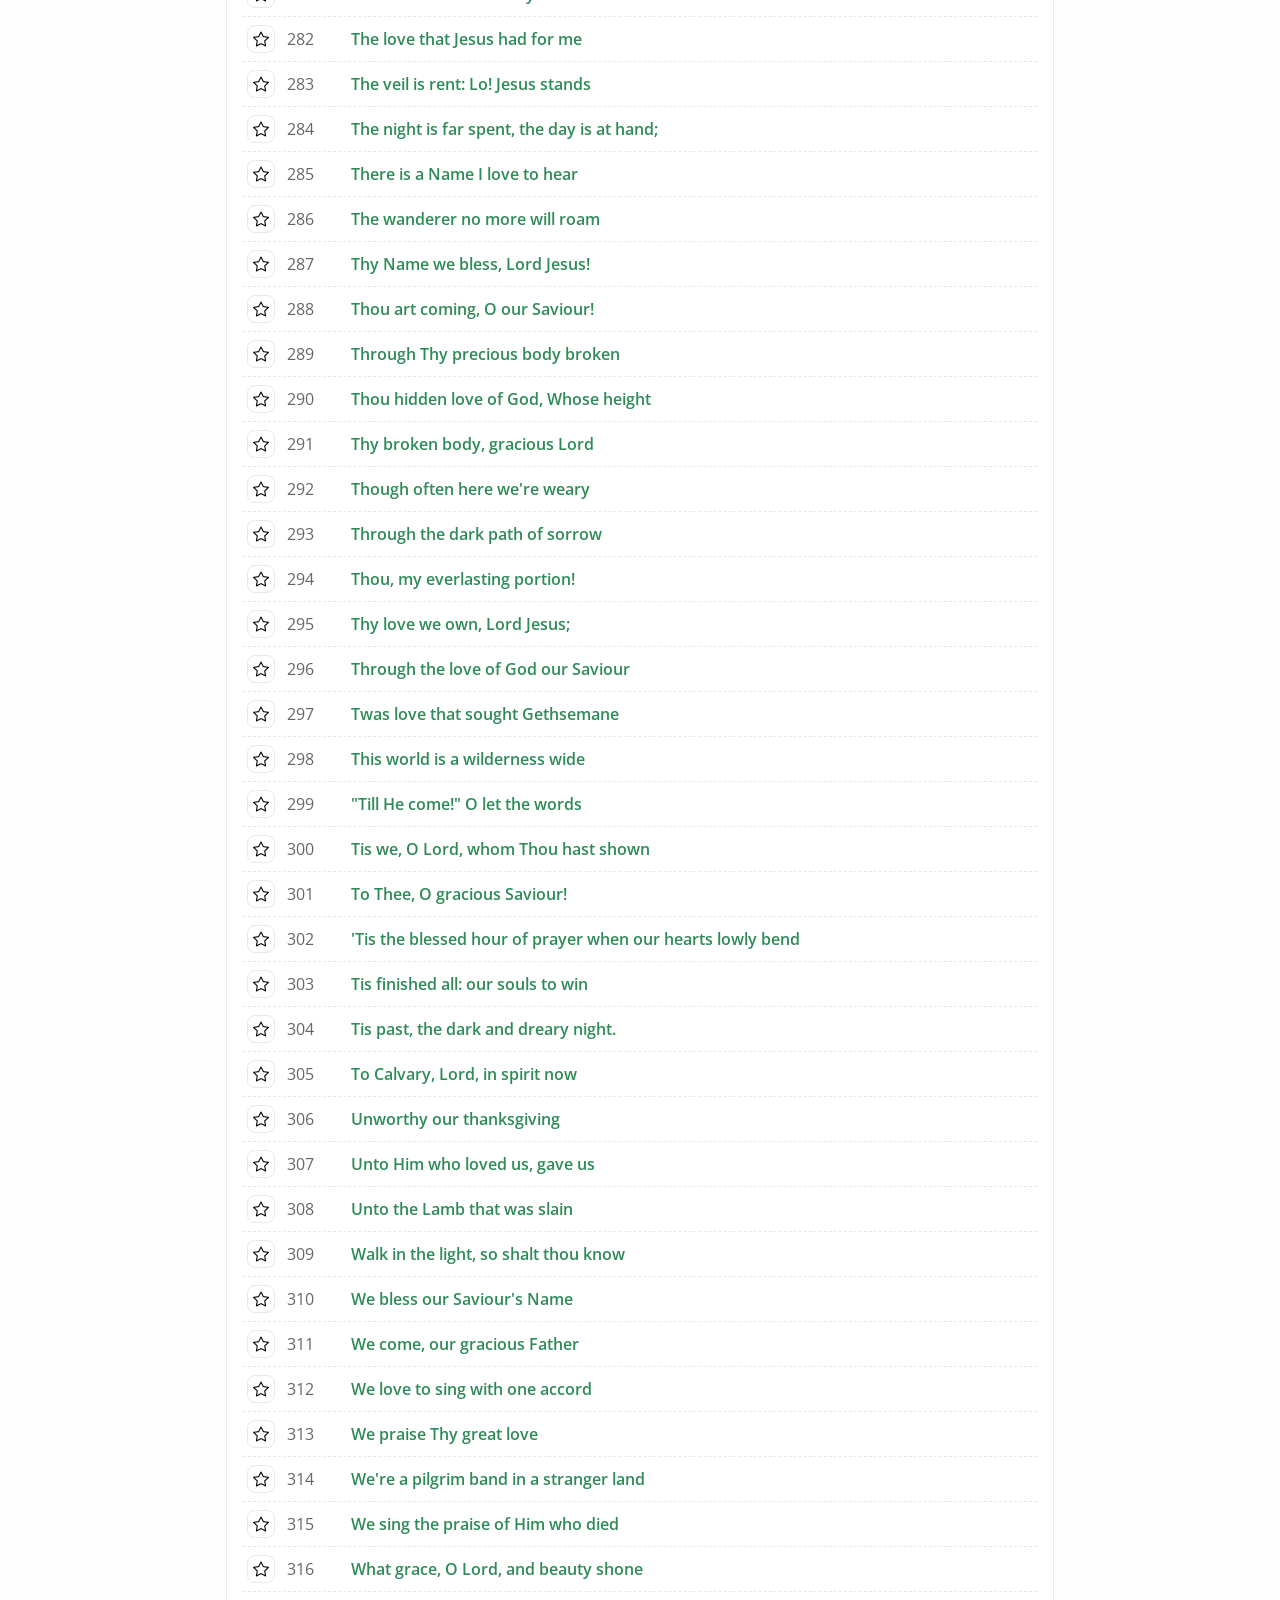
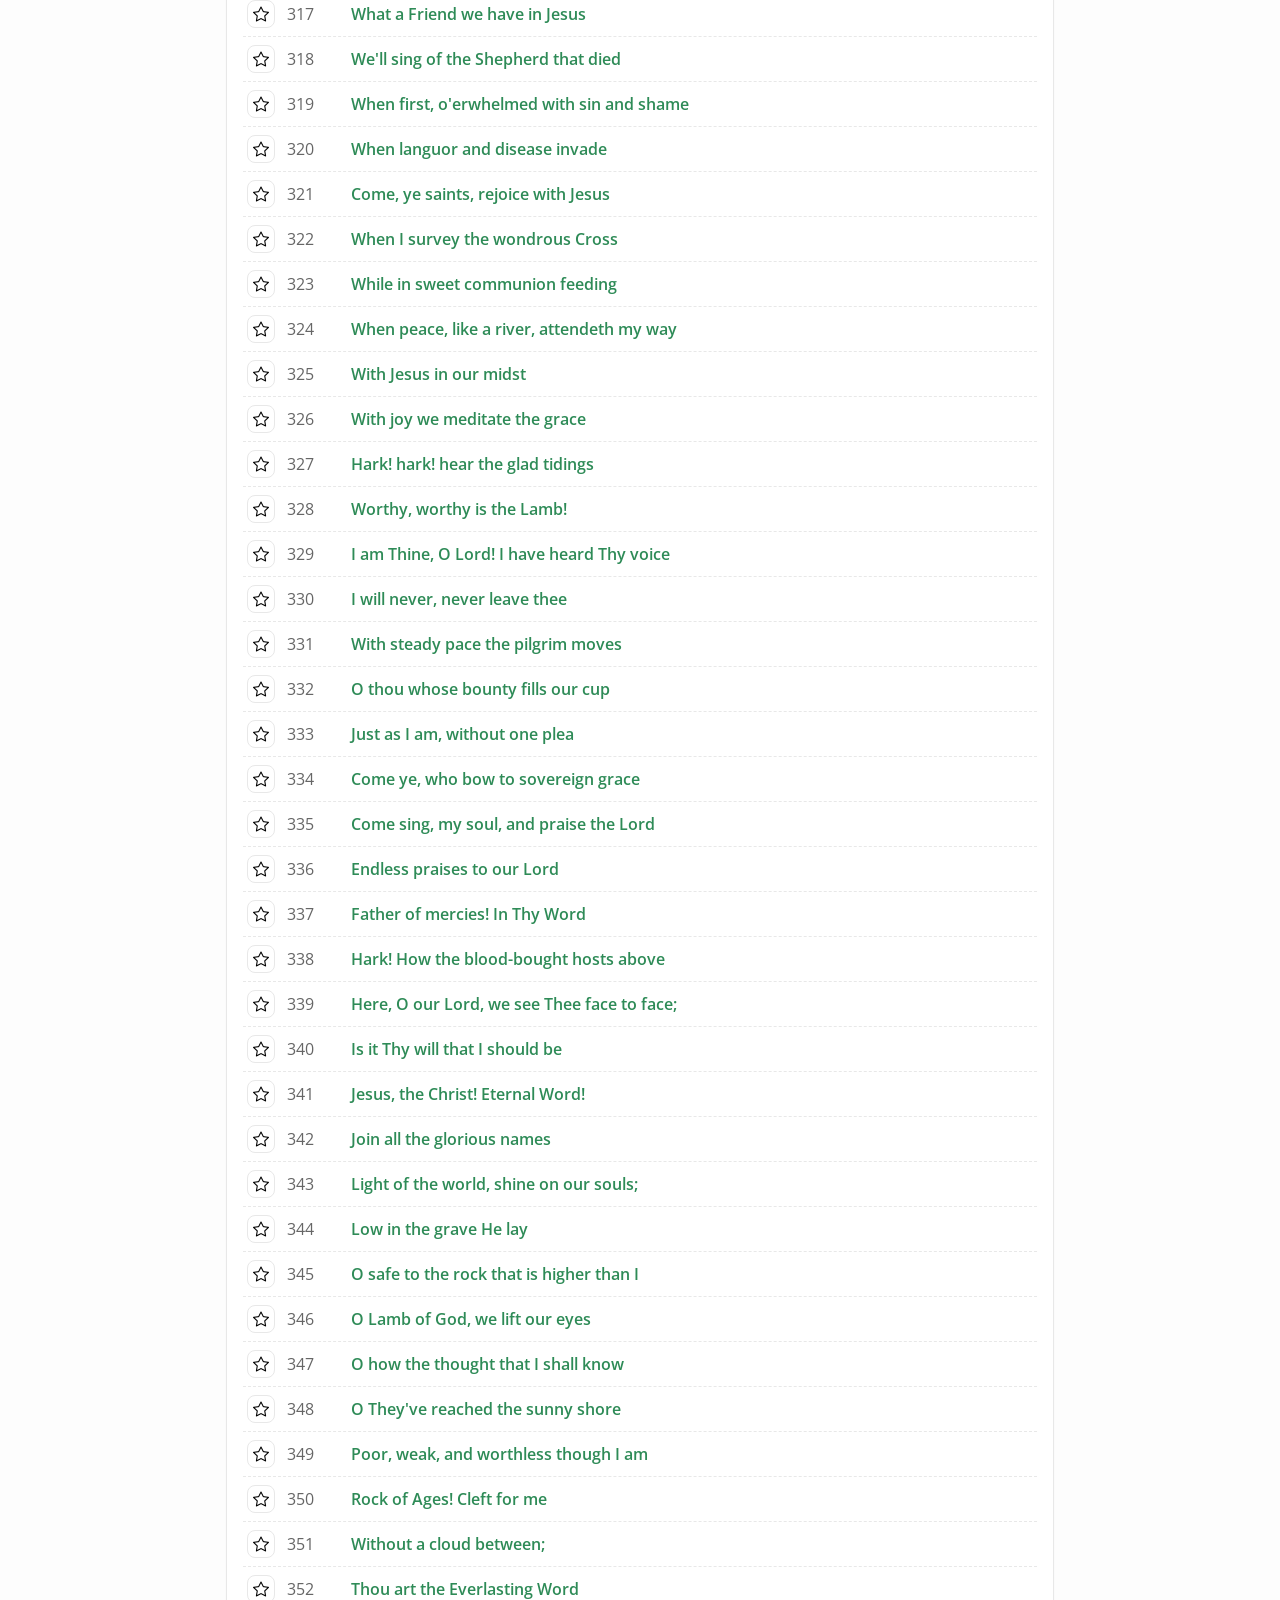
==== commit 940e31ad: "Add favorites and sorting controls to hymn list Introduces a subbar UI with sort and favorites toggl" ====
--- a/index.html
+++ b/index.html
@@ -9,27 +9,9 @@
   <title>Hymns from Gravel Hill</title>
   
   <link rel="stylesheet" href="assets/css/style.css">
+  <link rel="stylesheet" href="https://cdn.jsdelivr.net/npm/bootstrap-icons@1.11.3/font/bootstrap-icons.min.css">
   <meta name="theme-color" content="#0b0b0c">
 
-  <!-- Open Graph / Facebook / Messenger / WhatsApp 
-<link rel="canonical" href="https://hymns.fromgravelhill.ca/" />
-
-<meta property="og:title" content="Hymns from Gravel Hill" />
-<meta property="og:description" content="Browse and search hymn books online." />
-<meta property="og:type" content="website" />
-<meta property="og:url" content="https://hymns.fromgravelhill.ca/" />
-
-<meta property="og:image" content="https://hymns.fromgravelhill.ca/assets/img/share.jpg" />
-<meta property="og:image:secure_url" content="https://hymns.fromgravelhill.ca/assets/img/share.jpg" />
-<meta property="og:image:width" content="1200" />
-<meta property="og:image:height" content="630" />
-<meta property="og:image:alt" content="Hymns from Gravel Hill" />
-
-Twitter (WhatsApp ignores these, but keep for others)
-<meta name="twitter:card" content="summary_large_image" />
-<meta name="twitter:title" content="Hymns from Gravel Hill" />
-<meta name="twitter:description" content="Browse and search hymn books online." />
-<meta name="twitter:image" content="https://hymns.fromgravelhill.ca/assets/img/share.jpg" /> -->
 
 <!-- Open Graph -->
 <meta property="og:title" content="Hymns from Gravel Hill" />
@@ -44,7 +26,7 @@
 <meta name="twitter:card" content="summary_large_image" />
 <meta name="twitter:title" content="Hymns from Gravel Hill" />
 <meta name="twitter:description" content="Browse and search hymn books online" />
-<meta name="twitter:image" content="{{ '/assets/img/hare.jpg' | relative_url }}" />
+<meta name="twitter:image" content="{{ '/assets/img/share.jpg' | relative_url }}" />
 
 
 <!-- Favicon -->
@@ -65,6 +47,19 @@
     </nav>
   </header>
 
+<nav class="subbar" id="sortFavBar" aria-label="List controls">
+  <div class="left">
+    <label for="sortSelect" class="sr-only">Sort</label>
+    <select id="sortSelect">
+      <option value="number">Sort: Number (default)</option>
+      <option value="alpha">Sort: Alphabetical</option>
+    </select>
+  </div>
+  <div class="right">
+    <button id="favoritesToggle" aria-pressed="false" title="Show only favorites">Show Favorites (0)</button>
+  </div>
+</nav>
+  
   <main class="container">
     <section class="content" id="listView" aria-label="Hymn list">
       <div id="resultStats" class="muted"></div>
--- a/assets/css/style.css
+++ b/assets/css/style.css
@@ -152,3 +152,66 @@
   vertical-align: middle;
   margin-right: 0.5rem; /* space between logo and text */
 }
+
+/* --- subbar (sort + favorites) --- */
+.subbar{
+  display:flex;
+  align-items:center;
+  justify-content:center;   /* center both controls */
+  gap:1rem;                 /* spacing between dropdown and button */
+  padding:.5rem 1rem;
+  border-bottom:1px solid var(--border);
+  background:var(--card);
+  position:sticky;
+  top:3.25rem;
+  z-index:9;
+}
+.subbar select,
+.subbar button{
+  background:var(--card);
+  color:var(--fg);
+  border:1px solid var(--border);
+  padding:.35rem .6rem;
+  border-radius:.5rem;
+  cursor:pointer;
+}
+.subbar button[aria-pressed="true"]{
+  background:var(--accent);
+  color:#000;
+  border-color:var(--accent);
+}
+
+/* --- star favorite button on each list item --- */
+.hymn-list li{
+  display:flex;
+  align-items:center;
+  gap:.5rem;
+}
+.fav-btn{
+  display:inline-flex;
+  align-items:center;
+  justify-content:center;
+  width:1.75rem;
+  height:1.75rem;
+  border:1px solid var(--border);
+  border-radius:.5rem;
+  background:var(--card);
+  cursor:pointer;
+  flex:0 0 auto;
+}
+.fav-btn .bi{
+  font-size:1rem;
+  line-height:1;
+}
+.fav-btn .bi-star-fill{
+  color:var(--accent);
+}
+.fav-btn:focus{
+  outline:2px solid var(--accent);
+  outline-offset:2px;
+}
+
+/* tighten number/title after we inserted the star button */
+.hymn-no{
+  margin-left:.25rem;
+}
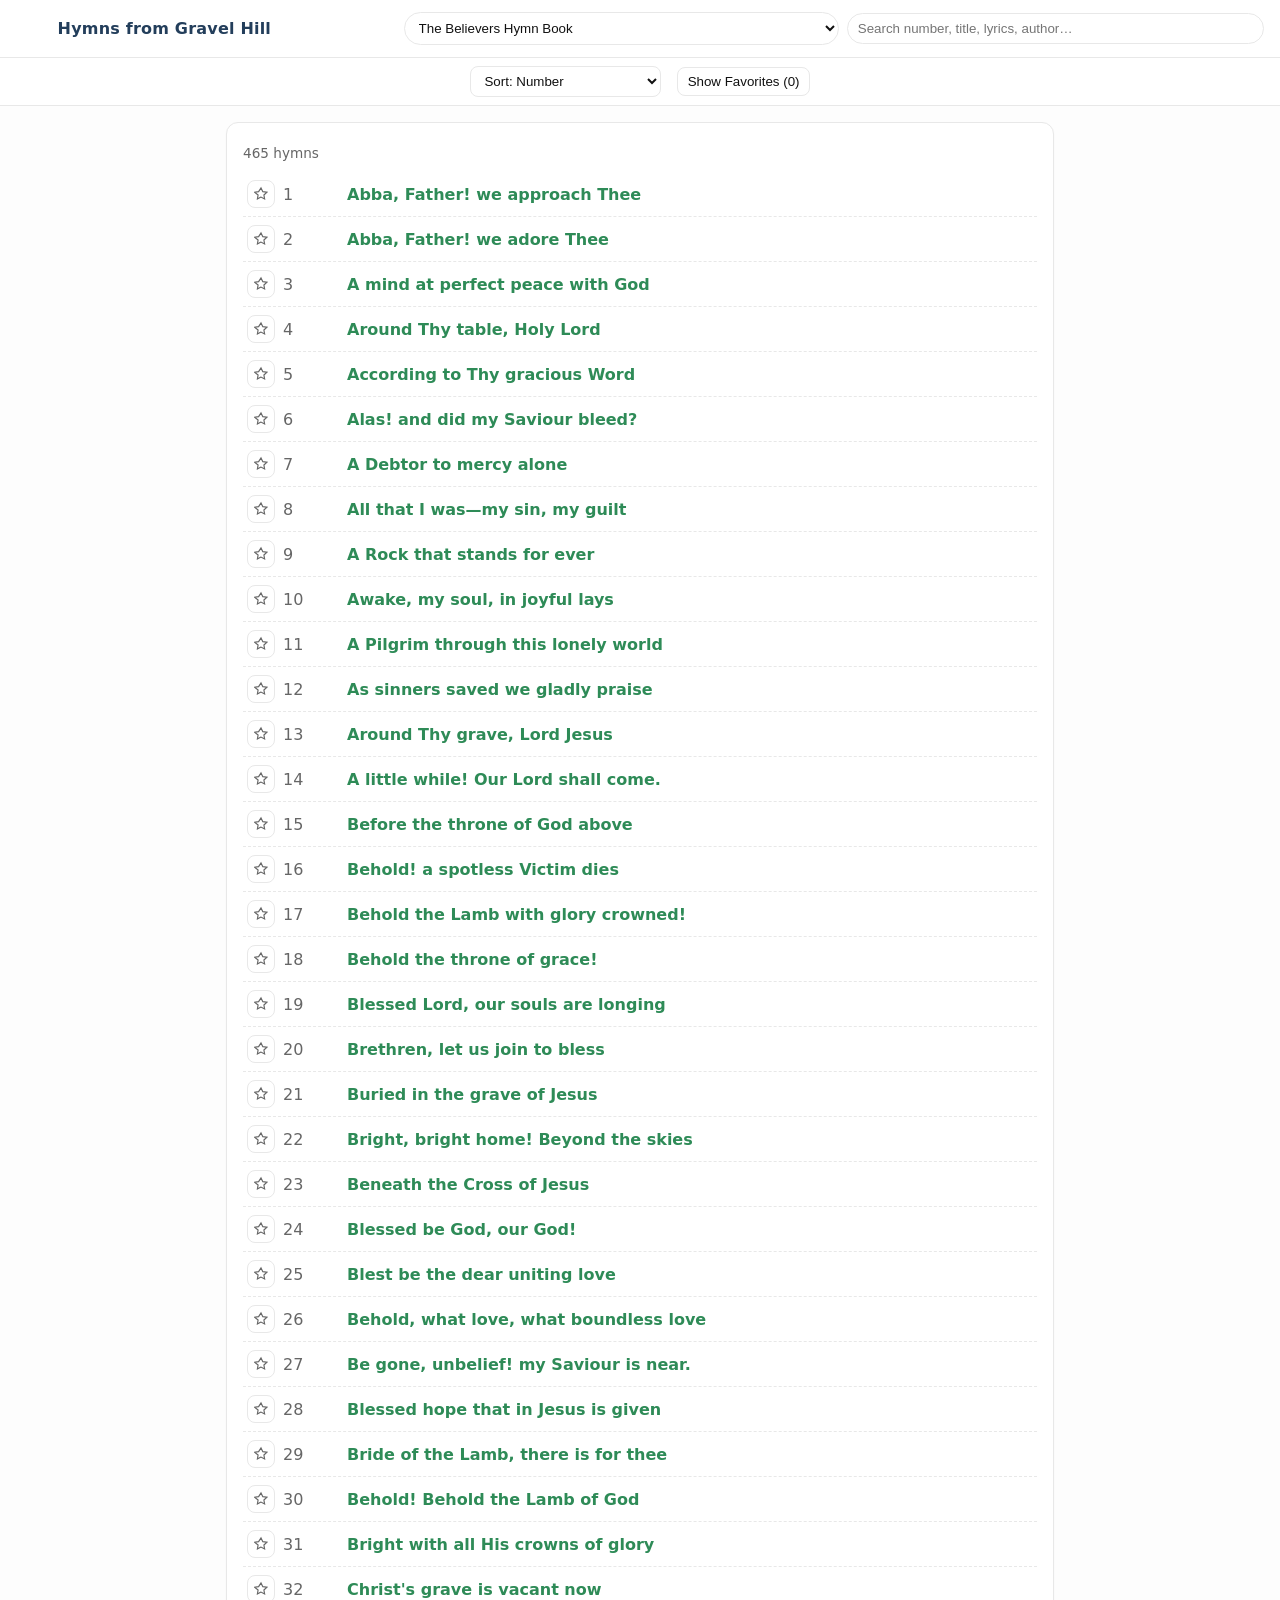
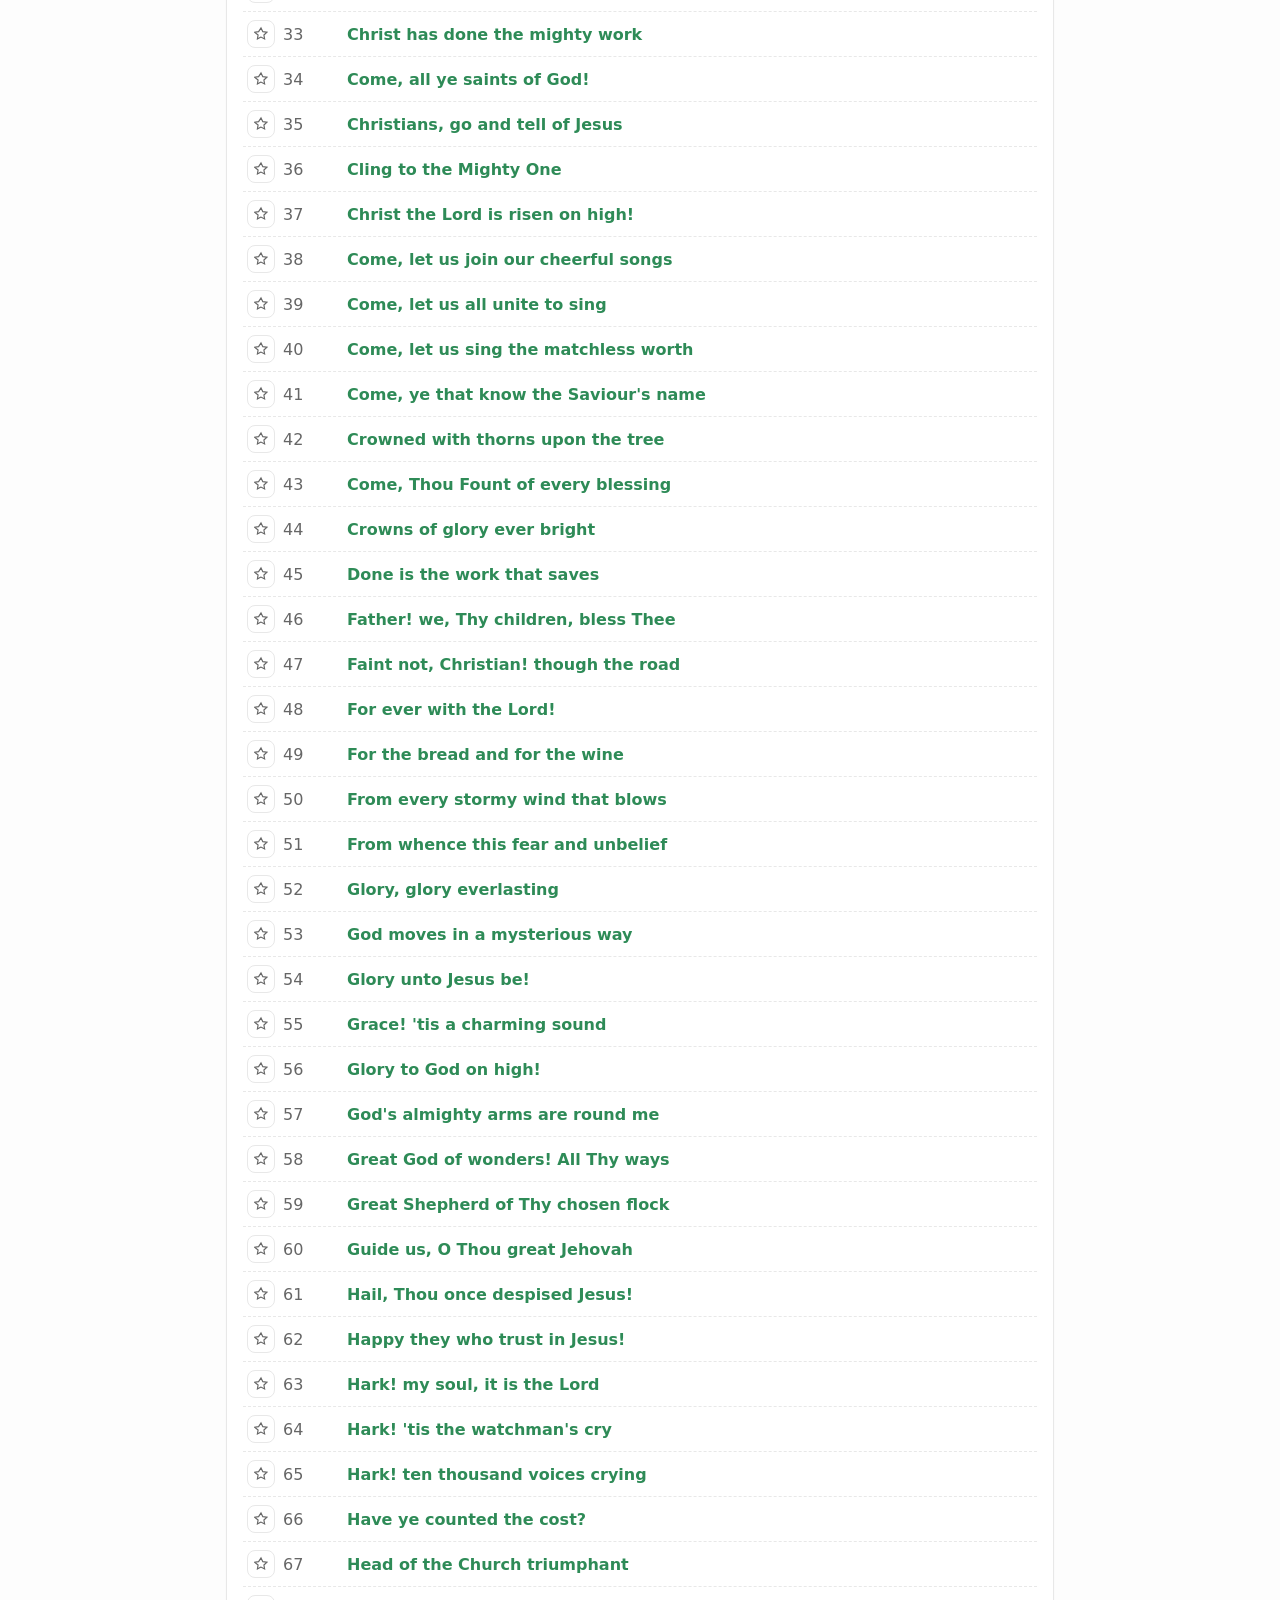
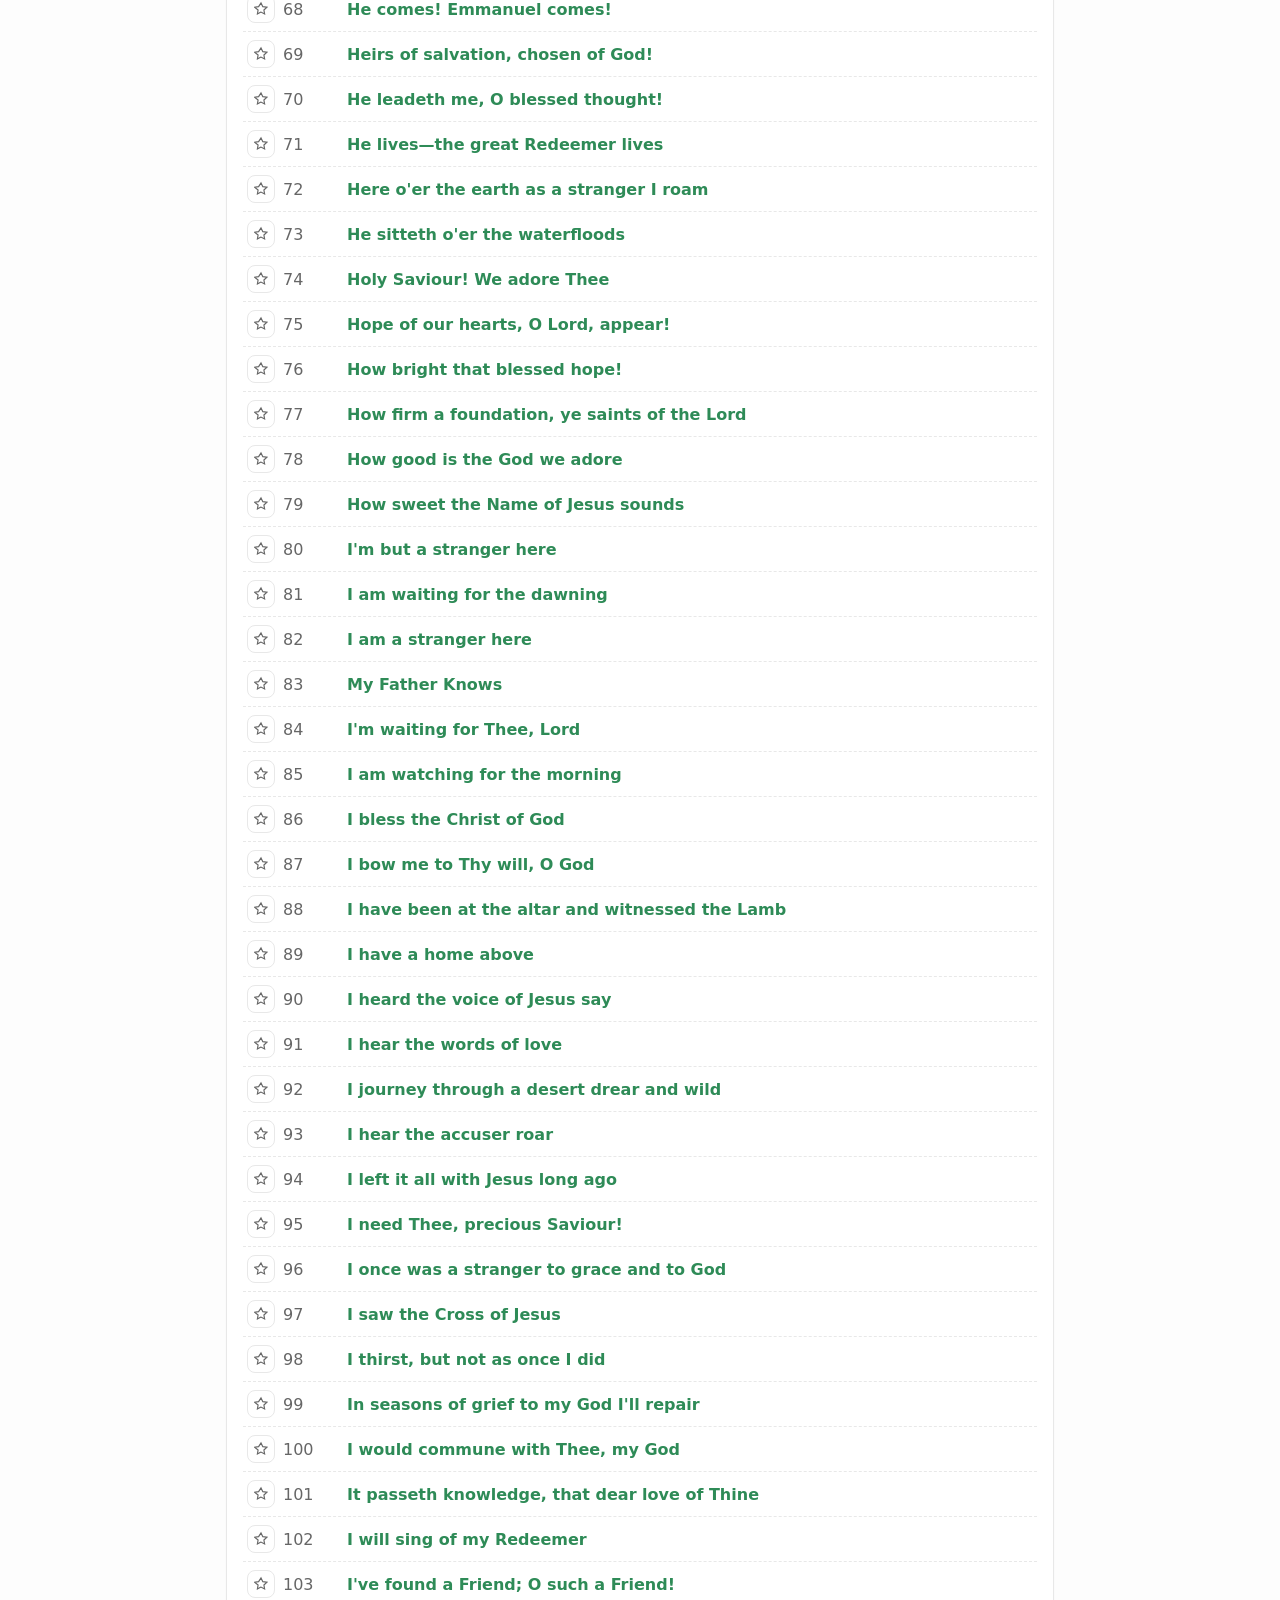
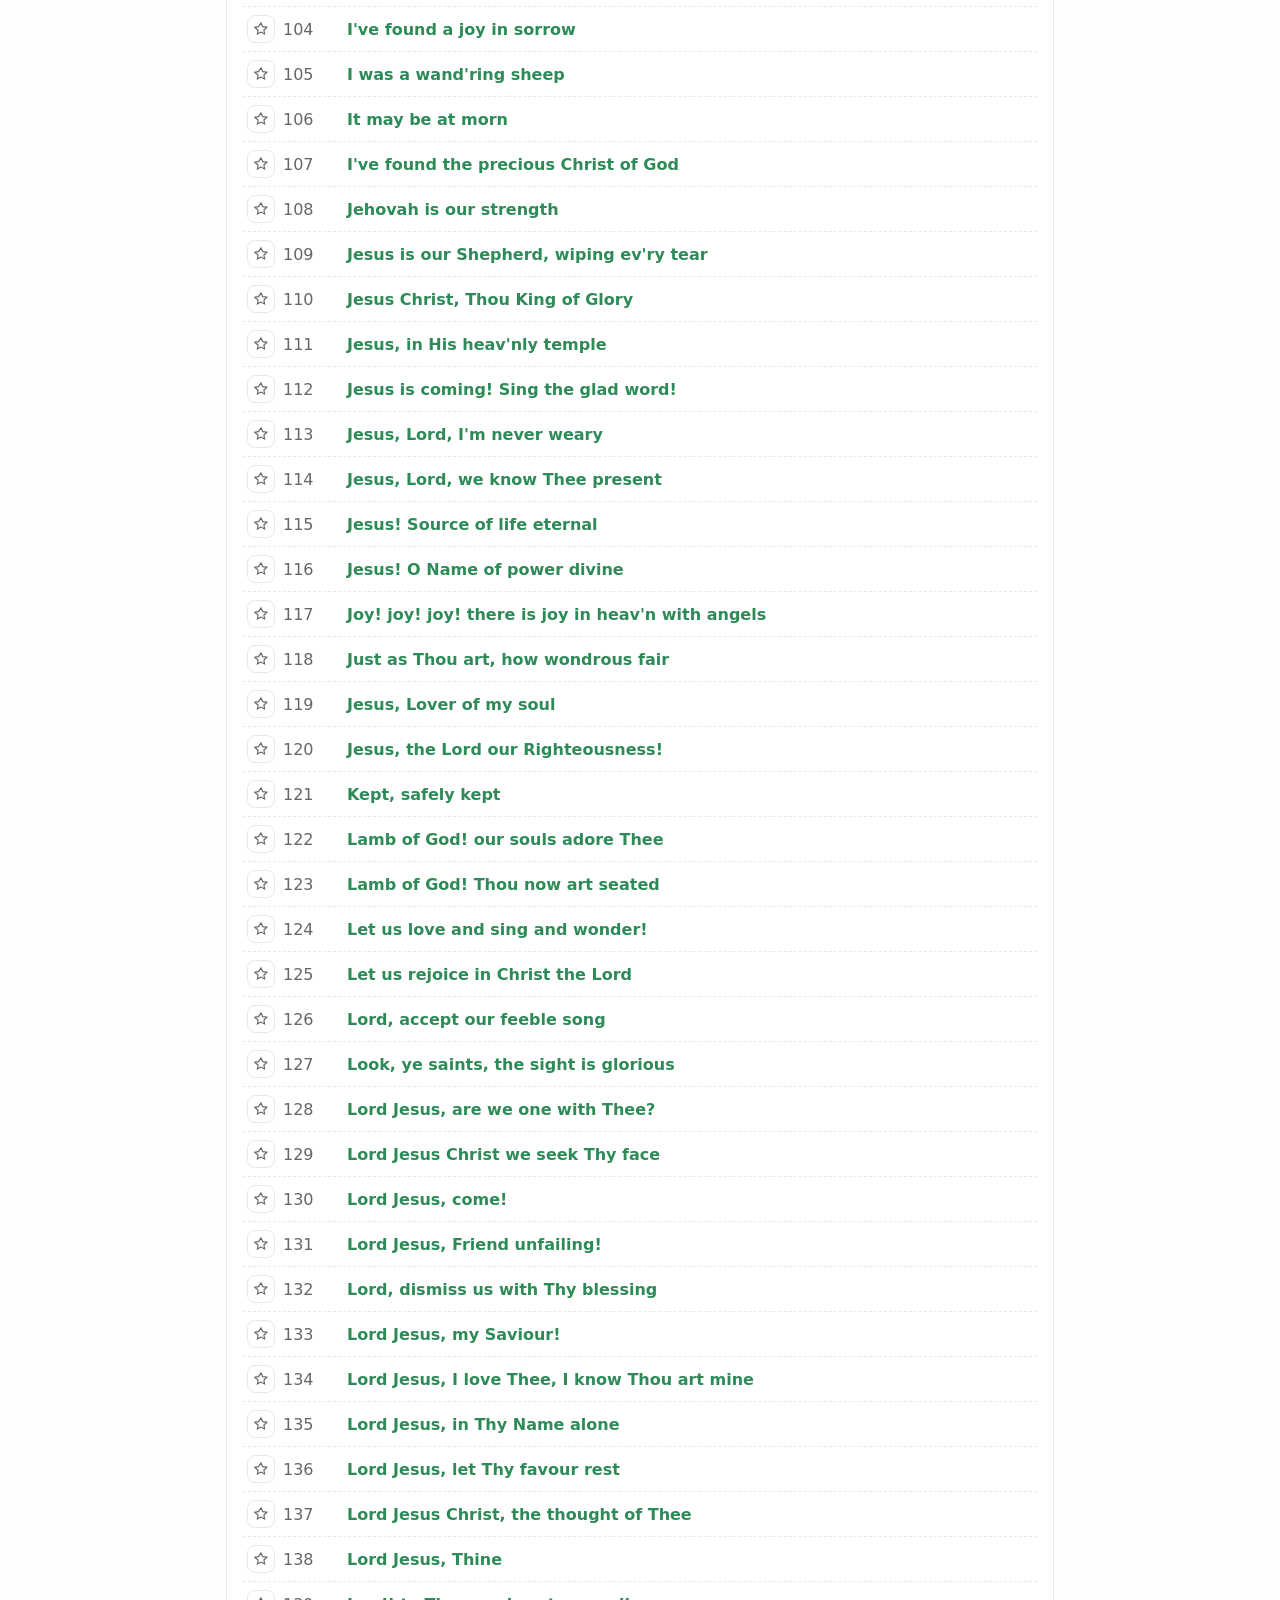
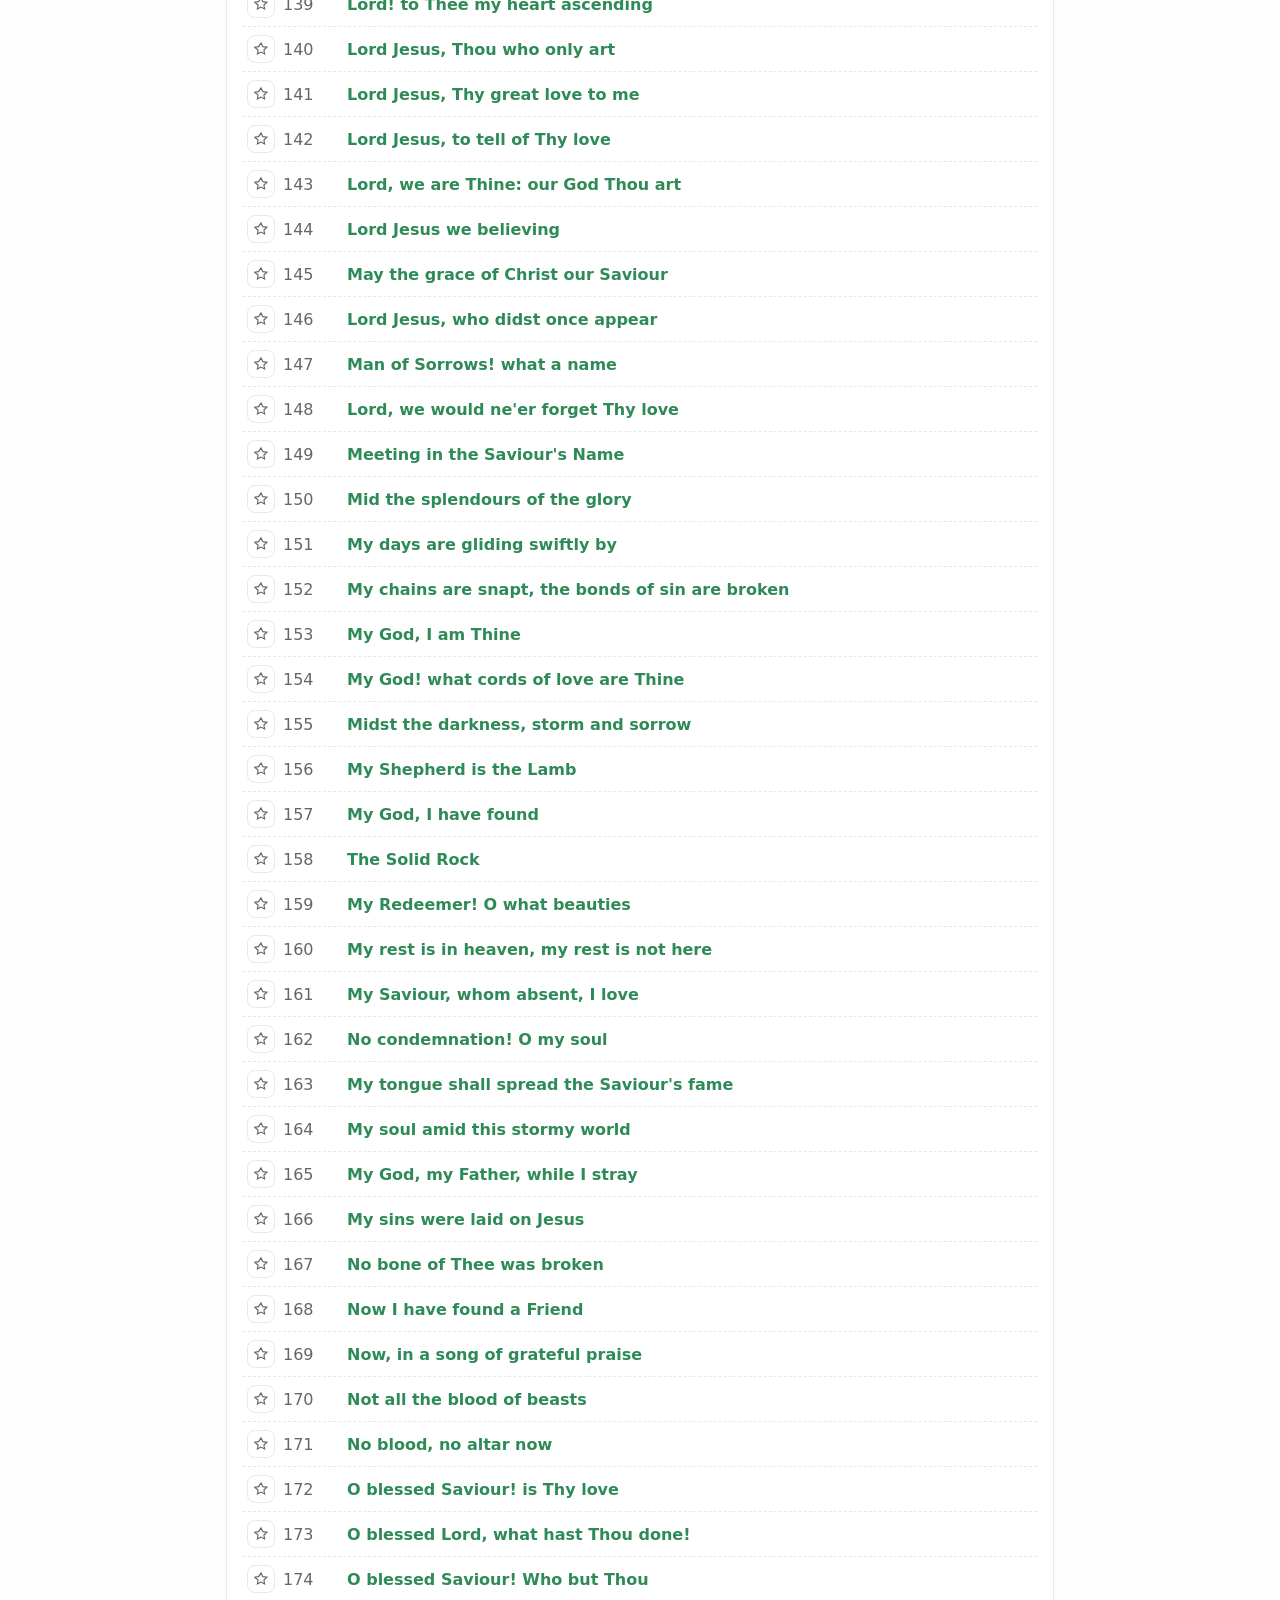
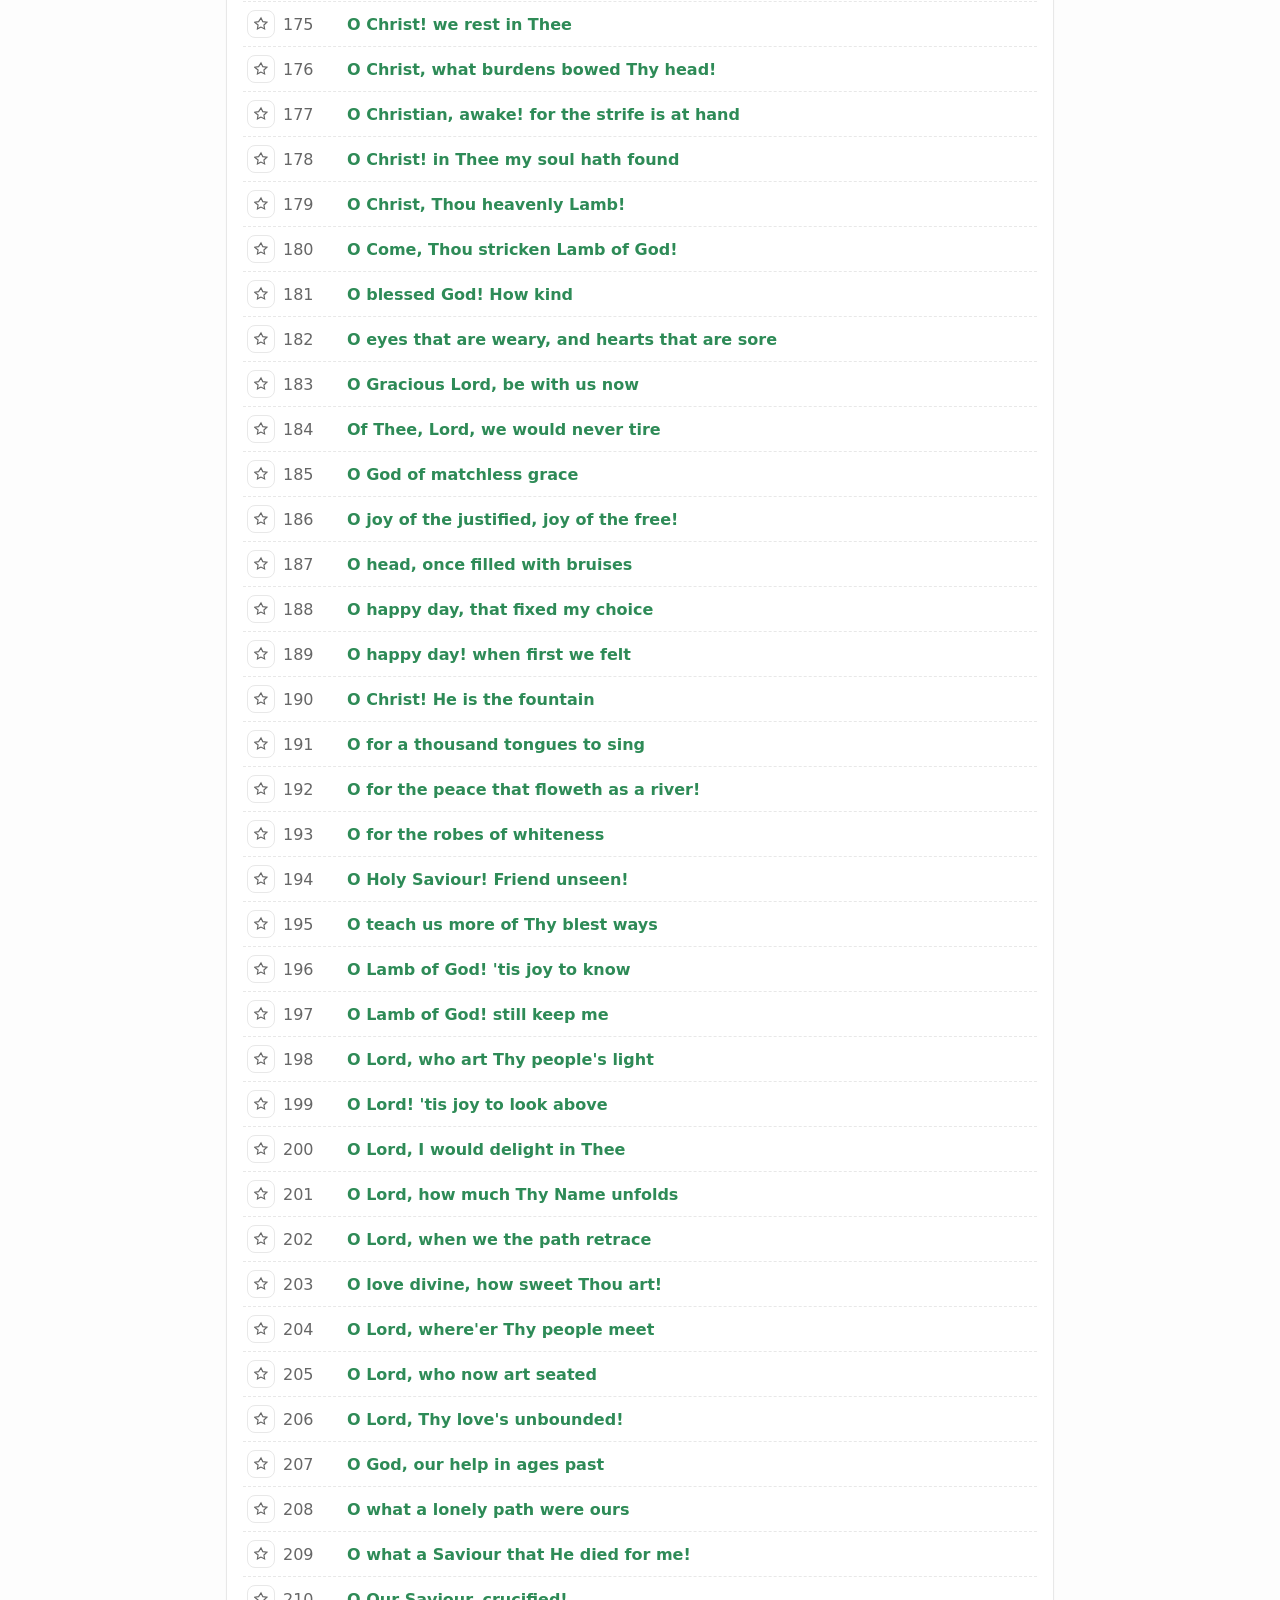
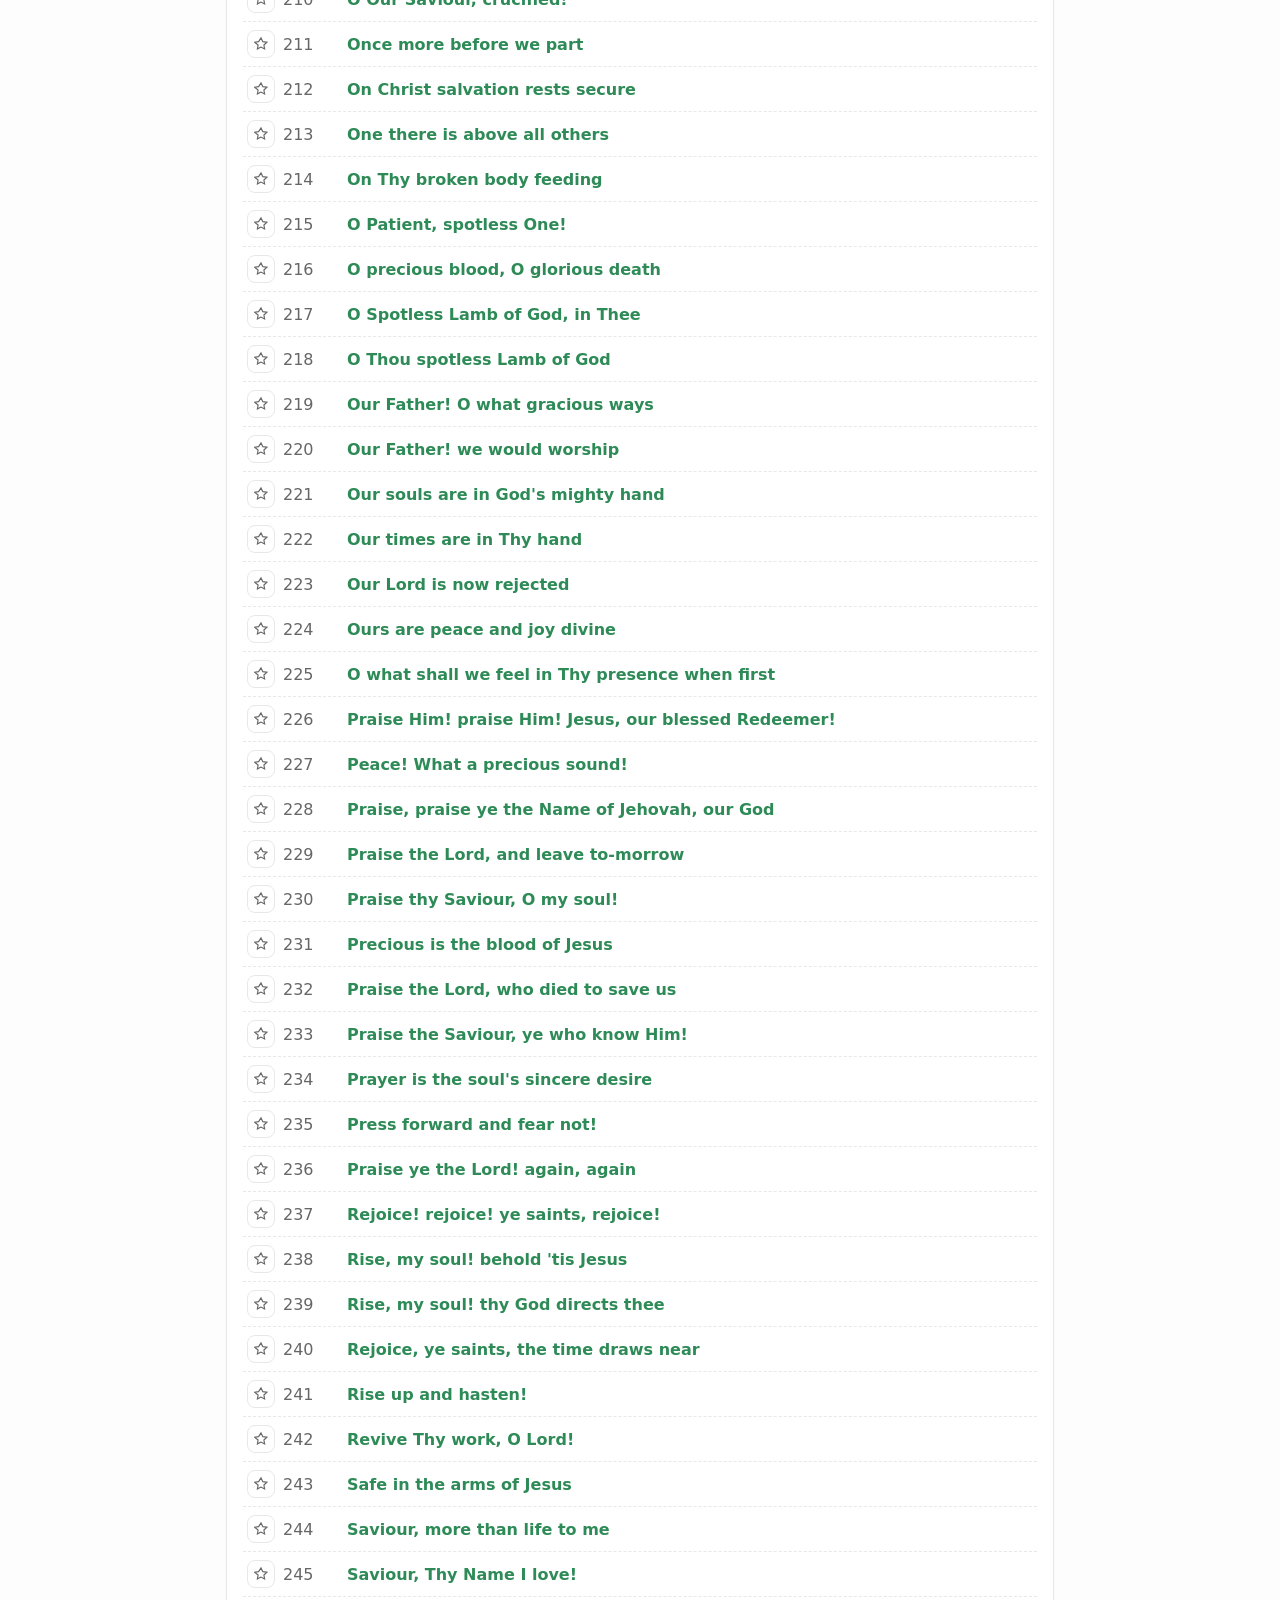
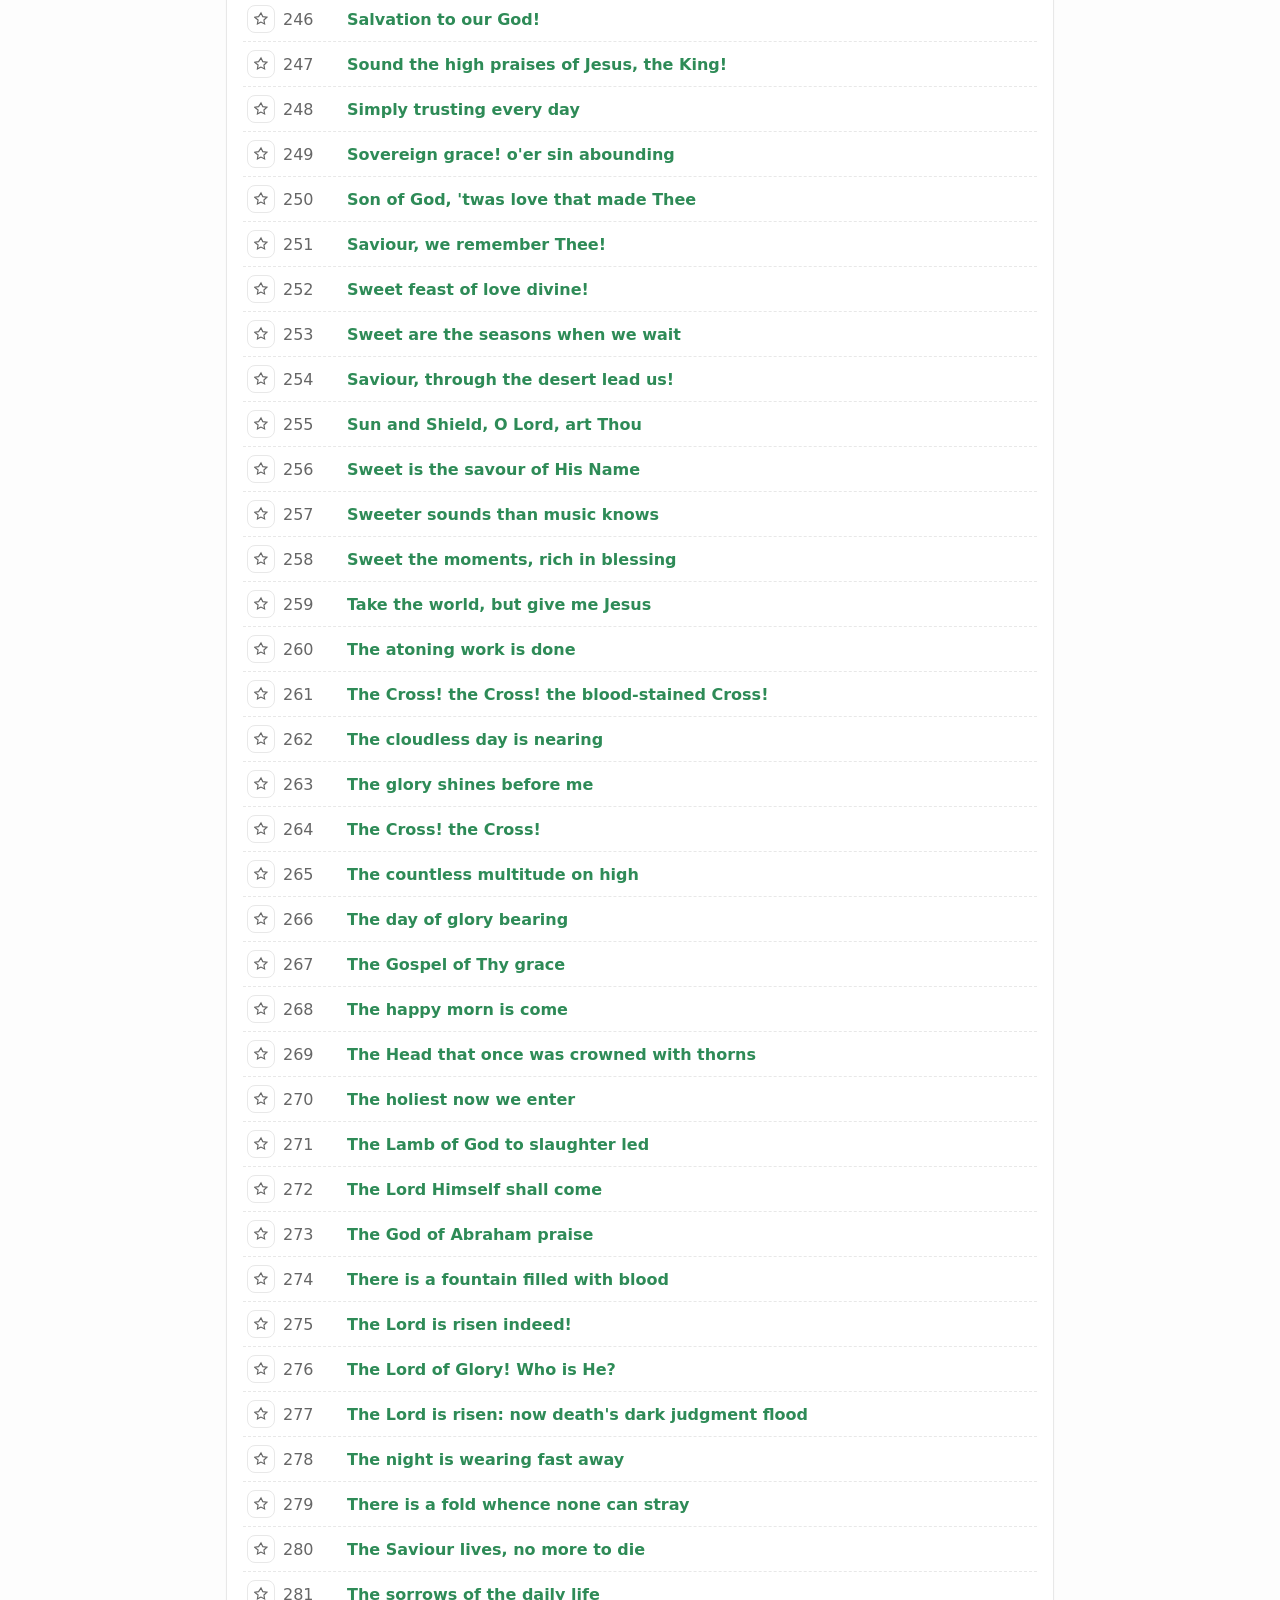
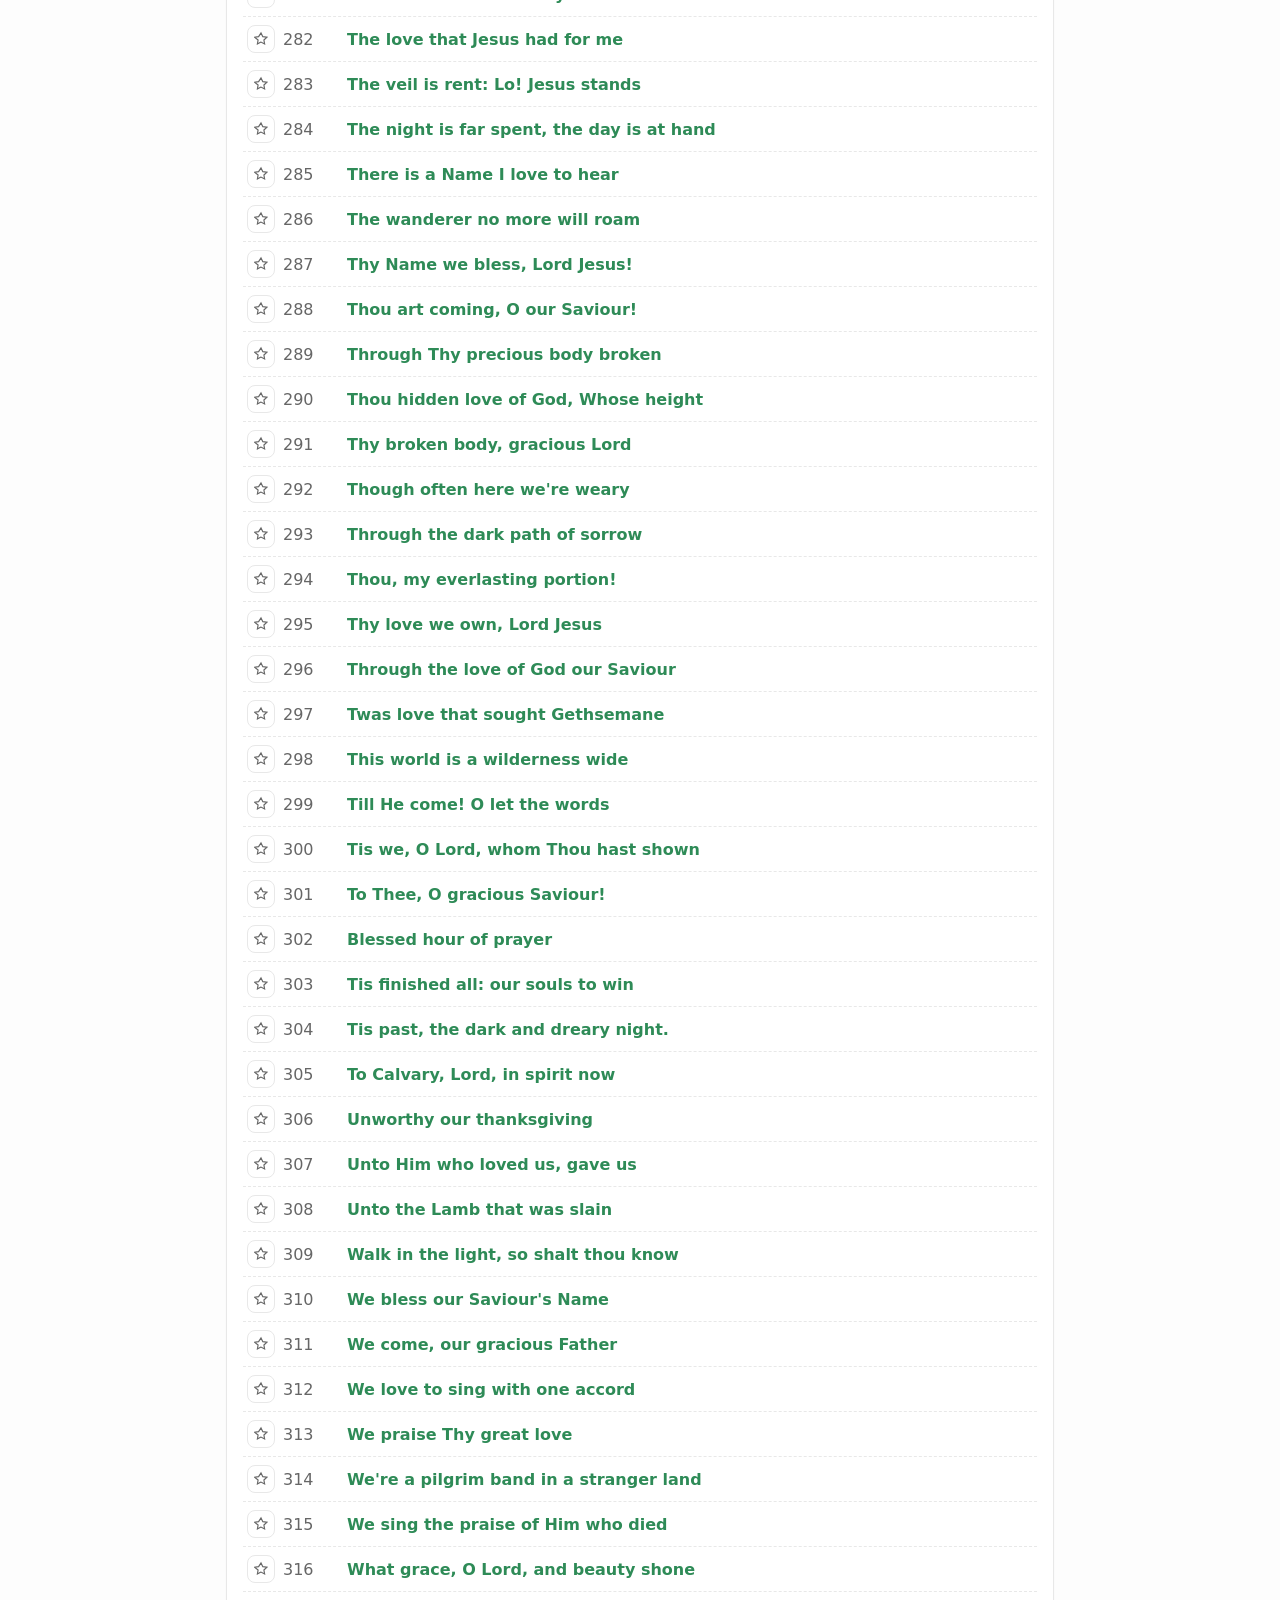
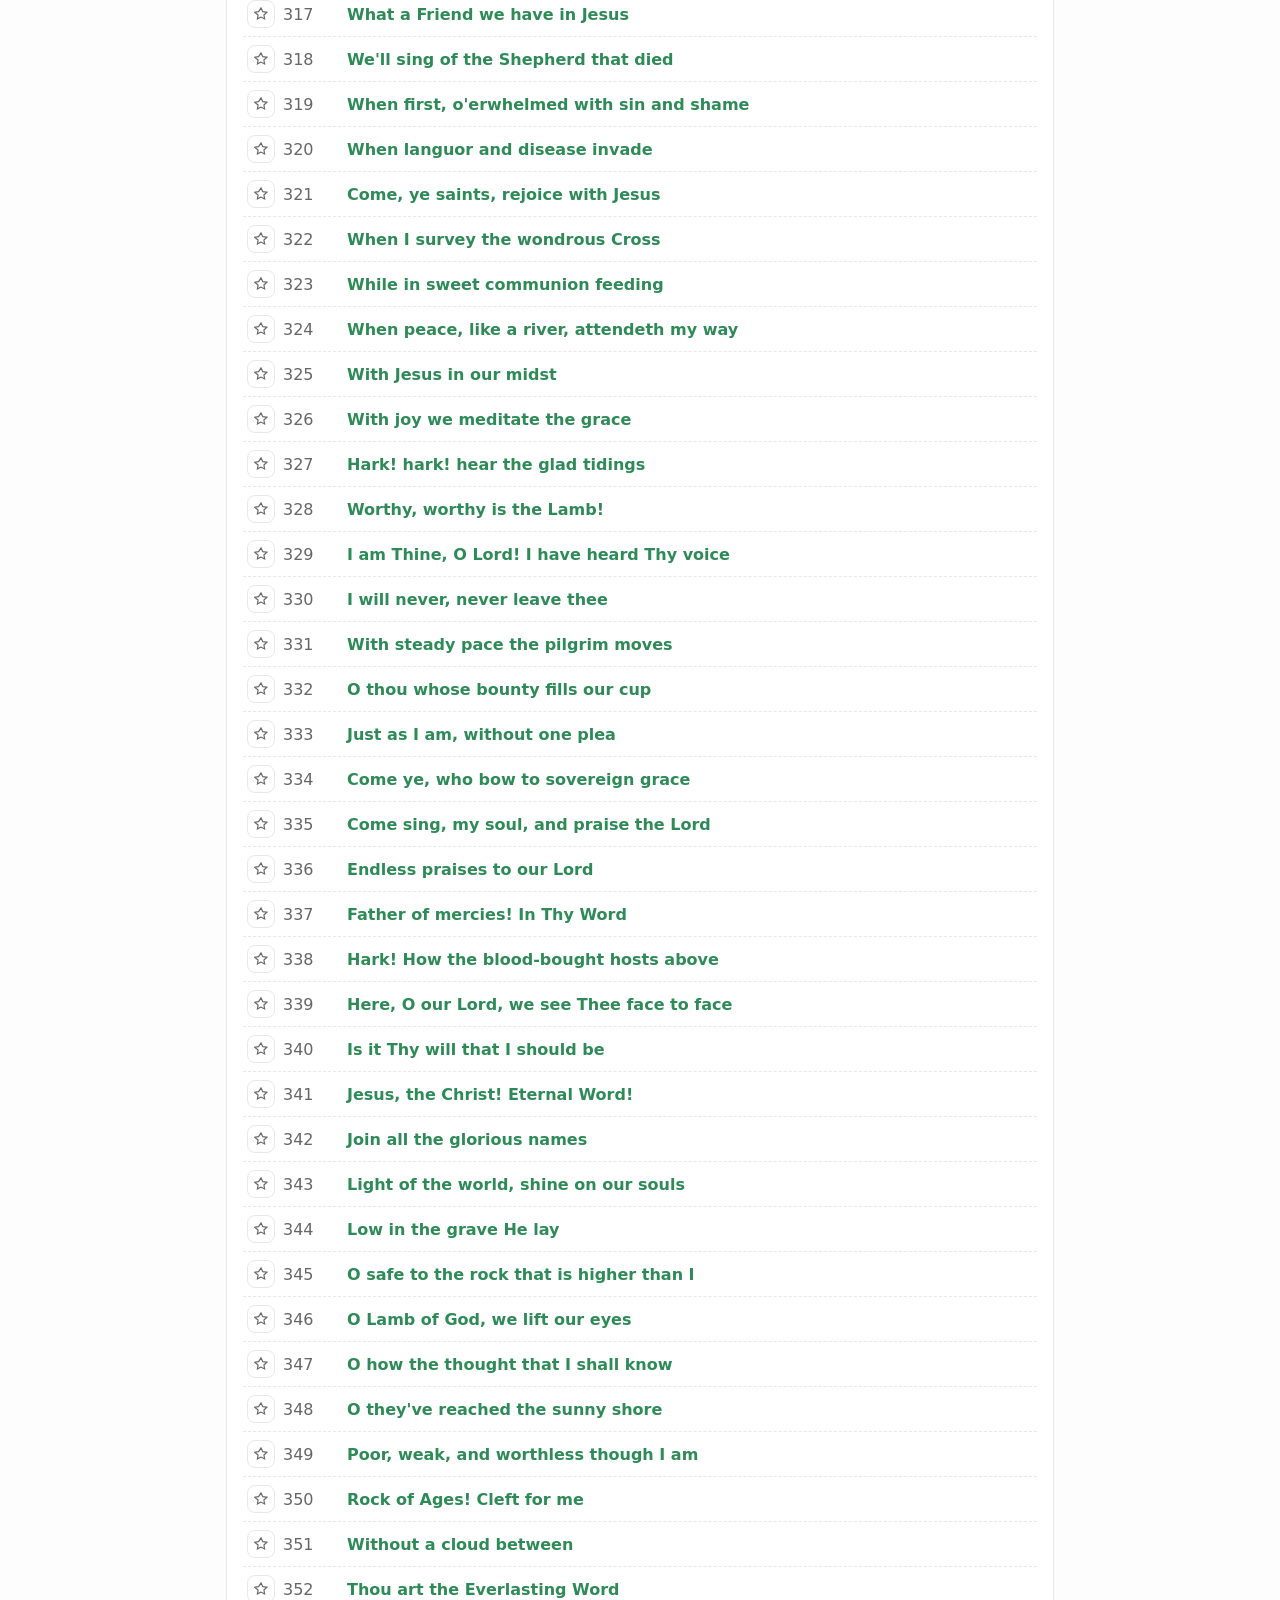
==== commit d111a59b: "Refactor hymnal parser, UI, and assets Large refactor: replace JSON dataset loading with a plain-tex" ====
--- a/index.html
+++ b/index.html
@@ -2,64 +2,51 @@
 <html lang="en">
 <head>
   <meta charset="utf-8">
+  <meta name="viewport" content="width=device-width, initial-scale=1">
   <meta name="color-scheme" content="light dark">
+  <meta name="theme-color" content="#233E5B" media="(prefers-color-scheme: light)">
   <meta name="theme-color" content="#000000" media="(prefers-color-scheme: dark)">
-  <meta name="theme-color" content="#fdfdfd" media="(prefers-color-scheme: light)">
-  <meta name="viewport" content="width=device-width, initial-scale=1">
+
   <title>Hymns from Gravel Hill</title>
-  
+
   <link rel="stylesheet" href="assets/css/style.css">
-  <link rel="stylesheet" href="https://cdn.jsdelivr.net/npm/bootstrap-icons@1.11.3/font/bootstrap-icons.min.css">
-  <meta name="theme-color" content="#0b0b0c">
-
-
-<!-- Open Graph -->
-<meta property="og:title" content="Hymns from Gravel Hill" />
-<meta property="og:description" content="Browse and search hymn books online" />
-<meta property="og:image" content="https://hymns.fromgravelhill.ca/assets/img/share.jpg" />
-<meta property="og:image:type" content="image/jpeg" />
-<meta property="og:image:width" content="1200" />
-<meta property="og:image:height" content="630" />
-<meta property="og:url" content="https://hymns.fromgravelhill.ca/" />
-<meta property="og:type" content="website" />
-<!-- Twitter Card -->
-<meta name="twitter:card" content="summary_large_image" />
-<meta name="twitter:title" content="Hymns from Gravel Hill" />
-<meta name="twitter:description" content="Browse and search hymn books online" />
-<meta name="twitter:image" content="{{ '/assets/img/share.jpg' | relative_url }}" />
-
-
-<!-- Favicon -->
-<link rel="icon" type="image/png" href="/assets/img/icon.png" />
+  <link rel="icon" type="image/png" href="assets/img/icon.png">
+  <link rel="manifest" href="manifest.webmanifest">
 </head>
 <body>
   <header class="topbar" role="banner">
-    <div class="brand">
-      <img src="assets/img/icon.png" alt="Hymns logo" class="logo">
+    <div class="brand" aria-label="Hymns from Gravel Hill">
+      <img src="assets/img/icon.png" alt="Hymns from Gravel Hill" class="logo">
       <span class="title">Hymns from Gravel Hill</span>
     </div>
+
     <nav class="controls" aria-label="Controls">
-      <label class="sr-only" for="datasetSelect">Dataset</label>
+      <label class="sr-only" for="datasetSelect">Hymn book</label>
       <select id="datasetSelect"></select>
+
       <label class="sr-only" for="q">Search</label>
-      <input id="q" type="search" placeholder="Search number, title, lyrics, author, tune…">
-      <button id="clearBtn" title="Clear">✕</button>
+
+      <div class="search-wrap">
+        <input id="q" type="search" placeholder="Search number, title, lyrics, author…" autocomplete="off">
+        <button id="qClear" class="q-clear" type="button" aria-label="Clear search" title="Clear">×</button>
+      </div>
     </nav>
   </header>
 
-<nav class="subbar" id="sortFavBar" aria-label="List controls">
-  <div class="left">
-    <label for="sortSelect" class="sr-only">Sort</label>
-    <select id="sortSelect">
-      <option value="number">Sort: Number (default)</option>
-      <option value="alpha">Sort: Alphabetical</option>
-    </select>
-  </div>
-  <div class="right">
-    <button id="favoritesToggle" aria-pressed="false" title="Show only favorites">Show Favorites (0)</button>
-  </div>
-</nav>
-  
+  <nav class="subbar" id="sortFavBar" aria-label="List controls">
+    <div class="left">
+      <label for="sortSelect" class="sr-only">Sort</label>
+      <select id="sortSelect">
+        <option value="book">Sort: Book order (default)</option>
+        <option value="number">Sort: Number</option>
+        <option value="alpha">Sort: Alphabetical</option>
+      </select>
+    </div>
+    <div class="right">
+      <button id="favoritesToggle" aria-pressed="false" title="Show only favorites">Show Favorites (0)</button>
+    </div>
+  </nav>
+
   <main class="container">
     <section class="content" id="listView" aria-label="Hymn list">
       <div id="resultStats" class="muted"></div>
@@ -72,19 +59,23 @@
         <div class="spacer"></div>
         <button id="copyBtn" title="Copy hymn">Copy</button>
         <button id="printBtn" title="Print hymn">Print</button>
+        <button id="favBtnDetail" title="Favorite">★</button>
       </nav>
+
       <article id="hymnArticle">
         <h1 id="hymnTitle"></h1>
-        <div id="hymnMeta" class="meta"></div>
+        <div class="meta-block">
+          <div id="hymnTopText" class="meta-line"></div>
+          <div id="hymnBottomText" class="meta-line"></div>
+          <div id="hymnMeter" class="meta-line meter"></div>
+        </div>
         <div id="hymnLyrics" class="lyrics"></div>
       </article>
     </section>
   </main>
 
-  <footer class="footer">
-    <small>© Hymns • Source: <a id="sourceLink" href="#" target="_blank" rel="noopener">dataset</a></small>
-  </footer>
-
+  <script src="config-embed.js" defer></script>
+  <script src="hymnals/embedded-hymnals.js" defer></script>
   <script type="module" src="assets/js/app.js"></script>
 </body>
-</html>
+</html>
--- a/assets/css/style.css
+++ b/assets/css/style.css
@@ -1,75 +1,96 @@
-/* Hymns UI — Long Haul-aligned light + dark themes
-   - Light: off-white bg, seagreen links, deep-blue headings
-   - Dark: near-black bg, soft cards, minty seagreen links
+/* Hymns from Gravel Hill — simple, fast, GitHub-hostable
+   Light: off-white bg, seagreen links, deep-blue headings
+   Dark: true black bg, soft panels, minty seagreen links
 */
 
-/* Fonts to match the main site */
-@import url("https://fonts.googleapis.com/css?family=Open+Sans:300,400,800");
-@import url("https://fonts.googleapis.com/css?family=PT+Serif:400,700,400italic,700italic");
-
-/* ===== Light (default) ==================================================== */
 :root{
-  /* primary: seagreen; secondary: #233E5B */
-  --bg:#fdfdfd;          /* page background (off-white) */
-  --fg:#111111;          /* near-black body text */
-  --muted:#666666;       /* muted/supporting text */
-  --card:#ffffff;        /* white cards/containers */
-  --border:#e8e8e8;      /* light gray borders */
-  --link:#2e8b57;        /* seagreen (primary) */
-  --accent:#2e8b57;      /* reuse seagreen for accents */
-  --heading:#233E5B;     /* deep blue (secondary) */
+  --bg:#fdfdfd;
+  --fg:#111111;
+  --muted:#666666;
+  --card:#ffffff;
+  --border:#e8e8e8;
+  --link:#2e8b57;      /* seagreen */
+  --accent:#2e8b57;
+  --heading:#233E5B;   /* deep blue */
+  --header-h: 56px;
+  --sa-top: env(safe-area-inset-top, 0px);
 }
 
 *{box-sizing:border-box}
+html{color-scheme: light dark;}
+html,body{margin:0;padding:0;background:var(--bg);color:var(--fg);font:16px/1.6 system-ui,-apple-system,"Segoe UI",Roboto,Arial,sans-serif;}
 
-html{
-  color-scheme: light dark; /* allow UA controls to theme */
-}
-
-html,body{
-  margin:0;
-  padding:0;
-  background:var(--bg);
-  color:var(--fg);
-  font:16px/1.6 "Open Sans", Helvetica, Arial, sans-serif; /* body font */
-}
-
-h1,h2,h3,h4,h5,h6{
-  font-family:"PT Serif", Georgia, Times, serif;           /* headings font */
-  color:var(--heading);
-  line-height:1.25;
-  margin:.5rem 0 .75rem;
-  font-weight:700;
-}
+h1,h2,h3,h4,h5,h6{color:var(--heading);line-height:1.25;margin:.5rem 0 .75rem;font-weight:700;}
 
 a{color:var(--link);text-decoration:none}
 a:hover{text-decoration:underline}
+a:visited{color:var(--link);} /* prevent odd visited colors */
 
 .sr-only{position:absolute;width:1px;height:1px;padding:0;margin:-1px;overflow:hidden;clip:rect(0,0,0,0);white-space:nowrap;border:0}
 
 .topbar{
   display:flex;flex-wrap:wrap;gap:.5rem;align-items:center;justify-content:space-between;
   padding:.75rem 1rem;border-bottom:1px solid var(--border);background:var(--card);
-  position:sticky;top:0;z-index:10
+  position:sticky;top:var(--sa-top);z-index:1003
 }
-.brand{display:flex;gap:.5rem;align-items:center}
-.logo{font-size:1.1rem;color:var(--accent)}
-.title{
-  font-family:"PT Serif", Georgia, Times, serif;
-  font-weight:700;
-  letter-spacing:.2px;
-  color:var(--heading);
-}
+.brand{display:flex;gap:.6rem;align-items:center}
+.logo{height:32px;width:auto;vertical-align:middle}
+.title{font-weight:800;letter-spacing:.2px;color:var(--heading)}
 
 .controls{
   display:flex;gap:.5rem;align-items:center;width:100%;max-width:860px;justify-content:flex-end;flex-wrap:wrap
 }
-.controls select,.controls input,.controls button{
+.controls select,.controls input,.controls button:not(.q-clear){
   background:var(--card);color:var(--fg);border:1px solid var(--border);
-  padding:.45rem .6rem;border-radius:999px   /* pill-like */
+  padding:.45rem .6rem;border-radius:999px
 }
 .controls input{flex:1;min-width:0}
-.controls button{cursor:pointer}
+.controls button:not(.q-clear){cursor:pointer}
+
+.icon-btn{font-weight:700}
+
+/* Inside-the-input search clear */
+.search-wrap{
+  position:relative;
+  flex:1;
+  min-width:0;
+  width:100%;
+}
+.search-wrap #q{
+  width:100%;
+  padding-right:2.2rem; /* room for the clear button */
+}
+
+/* Hide browser’s built-in clear button (Chrome/Safari) so you only have one */
+#q::-webkit-search-cancel-button{
+  -webkit-appearance:none;
+  appearance:none;
+}
+
+/* Clear button inside the input */
+.q-clear{
+  position:absolute;
+  right:0.45rem;
+  top:50%;
+  transform:translateY(-50%);
+  width:1.6rem;
+  height:1.6rem;
+  border:0;
+  border-radius:999px;
+  background:transparent;
+  color:inherit;
+  font-size:1.2rem;
+  line-height:1;
+  cursor:pointer;
+  opacity:0;
+  pointer-events:none;
+}
+.q-clear.is-visible{
+  opacity:0.75;
+  pointer-events:auto;
+}
+.q-clear:hover{opacity:1}
+.q-clear:focus{outline:2px solid rgba(255,255,255,0.25);outline-offset:2px}
 
 .container{max-width:860px;margin:0 auto;padding:1rem}
 .content{
@@ -78,140 +99,101 @@
 }
 .hidden{display:none}
 
+/* subbar (sort + favorites) */
+.subbar{
+  display:flex;align-items:center;justify-content:center;gap:1rem;
+  padding:.5rem 1rem;border-bottom:1px solid var(--border);background:var(--card);
+  position:sticky;top:calc(var(--header-h) + var(--sa-top));z-index:1002;
+}
+.subbar select,.subbar button{
+  background:var(--card);color:var(--fg);border:1px solid var(--border);
+  padding:.35rem .6rem;border-radius:.5rem;cursor:pointer
+}
+.subbar button[aria-pressed="true"]{background:var(--accent);color:#000;border-color:var(--accent)}
+
+.muted{color:var(--muted);font-size:.85rem;margin:.25rem 0 .5rem}
+
+/* Hymn list */
 .hymn-list{list-style:none;margin:0;padding:0}
 .hymn-list li{
-  display:grid;grid-template-columns:6ch 1fr;gap:.75rem;padding:.5rem .25rem;
-  border-bottom:1px dashed var(--border);align-items:baseline
+  display:flex;align-items:center;gap:.5rem;padding:.5rem .25rem;
+  border-bottom:1px dashed var(--border)
 }
 .hymn-list li:last-child{border-bottom:none}
-.hymn-no{display:inline-block;min-width:3.5rem;font-variant-numeric:tabular-nums;color:var(--muted)}
-.hymn-title{font-weight:600}
-.muted{color:var(--muted);font-size:.85rem;margin:.25rem 0 .5rem}
 
+.fav-btn{
+  display:inline-flex;align-items:center;justify-content:center;
+  width:1.75rem;height:1.75rem;flex:0 0 auto;
+  border:1px solid var(--border);border-radius:.5rem;background:var(--card);cursor:pointer
+}
+.fav-btn svg{width:1rem;height:1rem;display:block;fill:none;stroke:var(--muted);stroke-width:2}
+.fav-btn.filled svg{fill:var(--accent);stroke:var(--accent)}
+.fav-btn:focus{outline:2px solid var(--accent);outline-offset:2px}
+
+.hymn-no{display:inline-block;min-width:3.5rem;font-variant-numeric:tabular-nums;color:var(--muted);flex:0 0 auto}
+.hymn-title{font-weight:650}
+.hymn-title, .hymn-title:visited{color:var(--link);} /* ensure consistent */
+
+/* Detail */
 .detail-nav{display:flex;gap:.5rem;align-items:center;padding:.5rem;border-bottom:1px solid var(--border)}
 .detail-nav .spacer{flex:1}
 .detail-nav button{
   background:var(--card);color:var(--fg);border:1px solid var(--border);
   padding:.35rem .6rem;border-radius:.5rem;cursor:pointer
 }
+#favBtnDetail[aria-pressed="true"]{background:var(--accent);color:#000;border-color:var(--accent)}
 
-.meta{color:var(--muted);font-size:.9rem;margin:.25rem 0 1rem}
 .lyrics{line-height:1.85;font-size:1.05rem}
 .lyrics .stanza{margin:0 0 1rem 0}
-.lyrics .stanza-number{color:var(--muted);font-weight:700;margin-right:.5rem}
+
+/* Match original hymnal formatting cues */
 .lyrics .chorus{
-  border-left:3px solid var(--accent);
-  padding:.25rem .75rem;margin:.75rem 0 .75rem 0;
-  background:linear-gradient(to right, rgba(46,139,87,.08), transparent) /* seagreen glow */
+  font-style: italic;
+  padding-left: 16px;
+  margin: 0 0 1rem 0;
 }
-.lyrics .label{display:block;font-size:.85rem;color:var(--muted);margin-bottom:.25rem}
+.lyrics .addedChorus{
+  color: var(--accent);
+  font-style: italic;
+  padding-left: 16px;
+  margin: 0 0 1rem 0;
+}
+.lyrics .infoTitle{font-weight:700;font-style:italic;margin:.25rem 0}
+.lyrics .author{font-style:italic;color:var(--muted);margin:.25rem 0}
 
-.footer{
-  max-width:860px;margin:1rem auto;padding:0 1rem;color:var(--muted);
-  text-align:center;border-top:1px solid var(--border);padding-top:.75rem
+/* Dark mode */
+@media (prefers-color-scheme: dark){
+  :root{
+    --bg:#000000;
+    --fg:#e6e6e6;
+    --muted:#a0a7b1;
+    --card:#0b0b0b;
+    --border:#1a1a1a;
+    --link:#7fd4a7;
+    --accent:#7fd4a7;
+    --heading:#ffffff;
+  }
+  .content{box-shadow:none;}
 }
 
-/* ===== Dark mode (auto, like the main site) =============================== */
-@media (prefers-color-scheme: dark){
-  :root{
-    /* Match main site's "black" look */
-    --bg:#000000;        /* page background: true black */
-    --fg:#e6e6e6;        /* body text */
-    --muted:#a0a7b1;     /* secondary text */
-    --card:#0b0b0b;      /* card panels slightly above black */
-    --border:#1a1a1a;    /* subtle dark divider */
-    --link:#7fd4a7;      /* minty seagreen for contrast */
-    --accent:#7fd4a7;    /* keep accent same as link */
-    --heading:#ffffff;   /* headings pop on black */
-  }
-
-  .content{ box-shadow:none; }
-
-  .lyrics .chorus{
-    border-left:3px solid var(--accent);
-    background:linear-gradient(to right, rgba(127,212,167,.13), transparent);
-  }
+/* Responsive */
+@media (max-width:640px){
+  .controls{flex-direction:column;align-items:stretch}
+  .controls select,.controls .search-wrap{width:100%}
+}
+@media (max-width:600px){
+  .fav-btn{width:1.35rem;height:1.35rem}
+  .fav-btn svg{width:.85rem;height:.85rem}
+  .hymn-no{min-width:2.5rem;font-size:.9rem}
+  .hymn-title{font-size:.95rem;line-height:1.15;min-width:0;display:-webkit-box;-webkit-line-clamp:2;-webkit-box-orient:vertical;overflow:hidden}
 }
 
-/* ===== Responsive & Print ================================================= */
-@media (max-width:640px){
-  .controls{flex-direction:column;align-items:stretch}
-  .controls select,.controls input,.controls button{width:100%}
-}
-@media (max-width:600px){
-  .hymn-list li{grid-template-columns:4ch 1fr}
-}
 @media print{
-  .topbar,.detail-nav,.footer{display:none}
+  .topbar,.subbar,.detail-nav{display:none}
   .content{border:none;box-shadow:none}
 }
 
-.logo {
-  height: 32px;   /* adjust size as needed */
-  width: auto;    /* keeps proportions */
-  vertical-align: middle;
-  margin-right: 0.5rem; /* space between logo and text */
-}
-
-/* --- subbar (sort + favorites) --- */
-.subbar{
-  display:flex;
-  align-items:center;
-  justify-content:center;   /* center both controls */
-  gap:1rem;                 /* spacing between dropdown and button */
-  padding:.5rem 1rem;
-  border-bottom:1px solid var(--border);
-  background:var(--card);
-  position:sticky;
-  top:3.25rem;
-  z-index:9;
-}
-.subbar select,
-.subbar button{
-  background:var(--card);
-  color:var(--fg);
-  border:1px solid var(--border);
-  padding:.35rem .6rem;
-  border-radius:.5rem;
-  cursor:pointer;
-}
-.subbar button[aria-pressed="true"]{
-  background:var(--accent);
-  color:#000;
-  border-color:var(--accent);
-}
-
-/* --- star favorite button on each list item --- */
-.hymn-list li{
-  display:flex;
-  align-items:center;
-  gap:.5rem;
-}
-.fav-btn{
-  display:inline-flex;
-  align-items:center;
-  justify-content:center;
-  width:1.75rem;
-  height:1.75rem;
-  border:1px solid var(--border);
-  border-radius:.5rem;
-  background:var(--card);
-  cursor:pointer;
-  flex:0 0 auto;
-}
-.fav-btn .bi{
-  font-size:1rem;
-  line-height:1;
-}
-.fav-btn .bi-star-fill{
-  color:var(--accent);
-}
-.fav-btn:focus{
-  outline:2px solid var(--accent);
-  outline-offset:2px;
-}
-
-/* tighten number/title after we inserted the star button */
-.hymn-no{
-  margin-left:.25rem;
-}
+/* Detail meta block */
+.meta-block{color:var(--muted);font-size:.95rem;margin:.25rem 0 1rem}
+.meta-line{margin:.15rem 0; word-break:break-word}
+.meta-line.meter{font-style:italic;font-variant-numeric:tabular-nums}
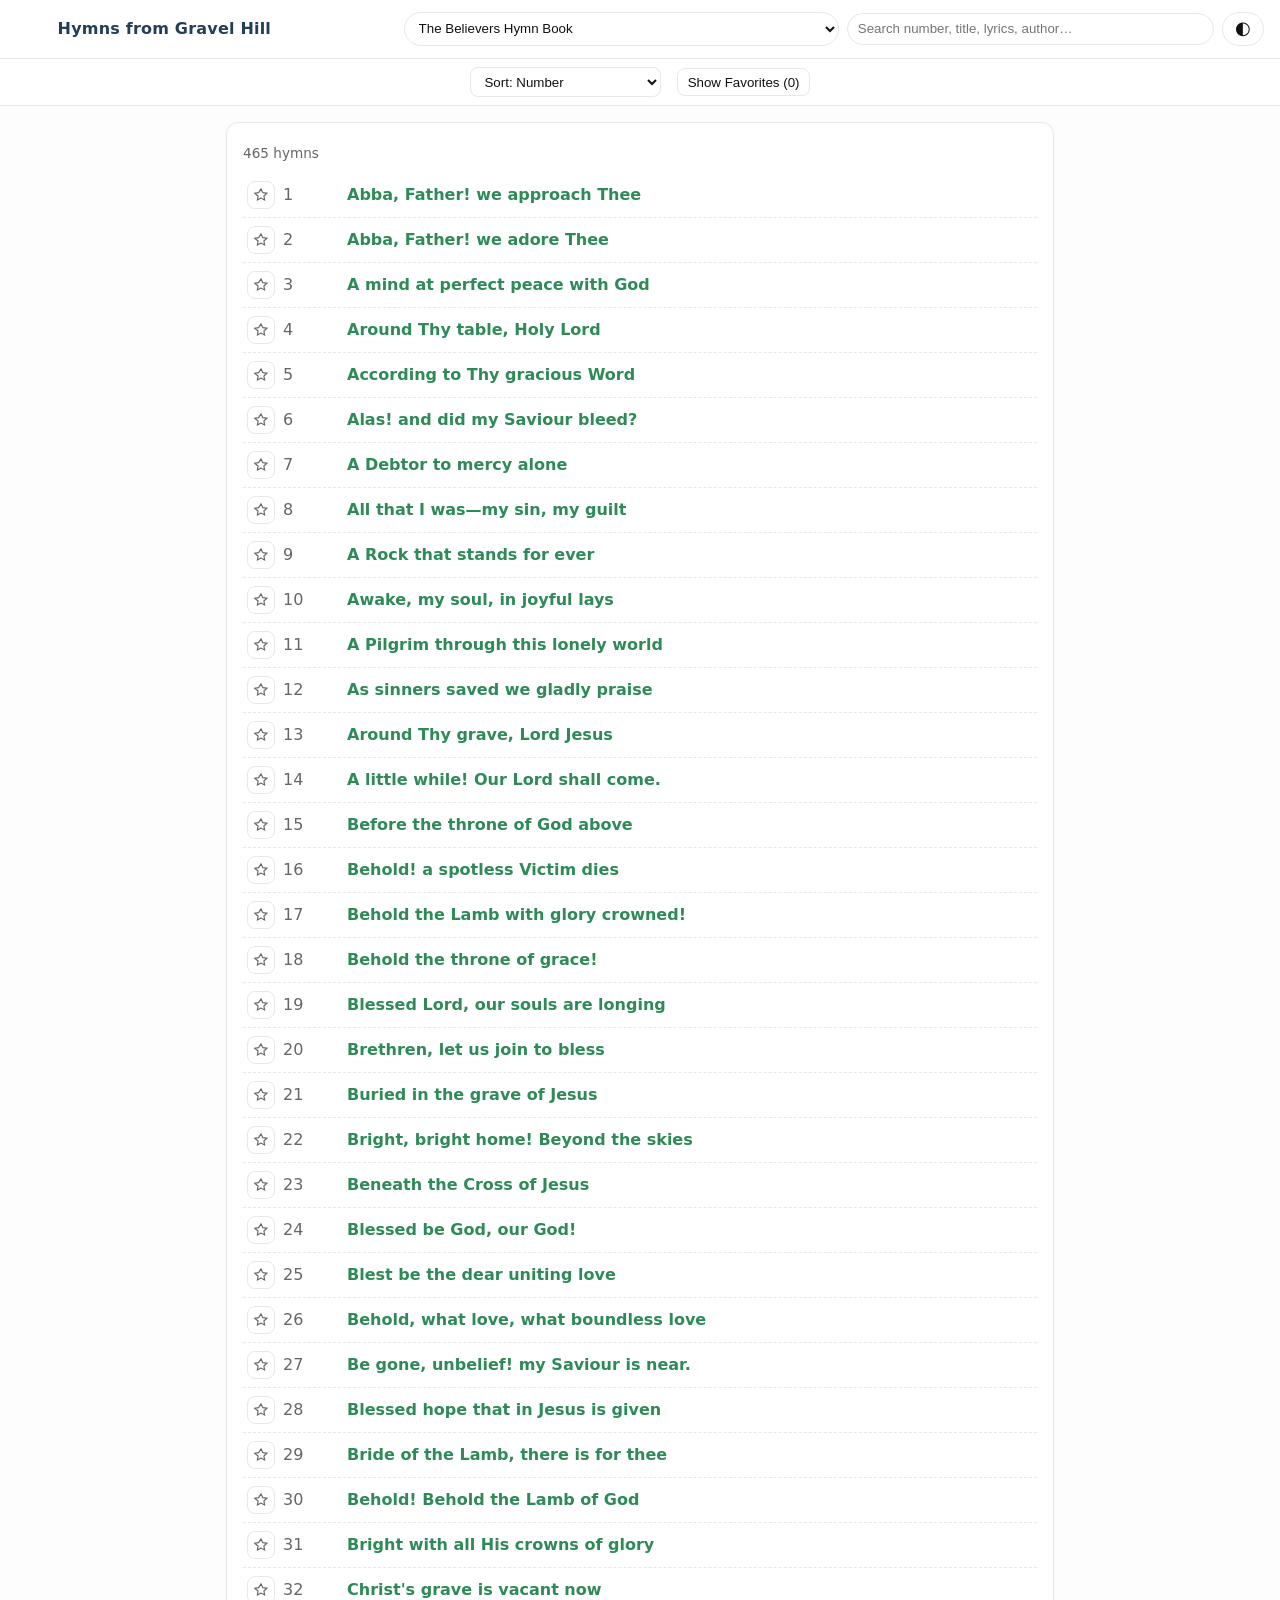
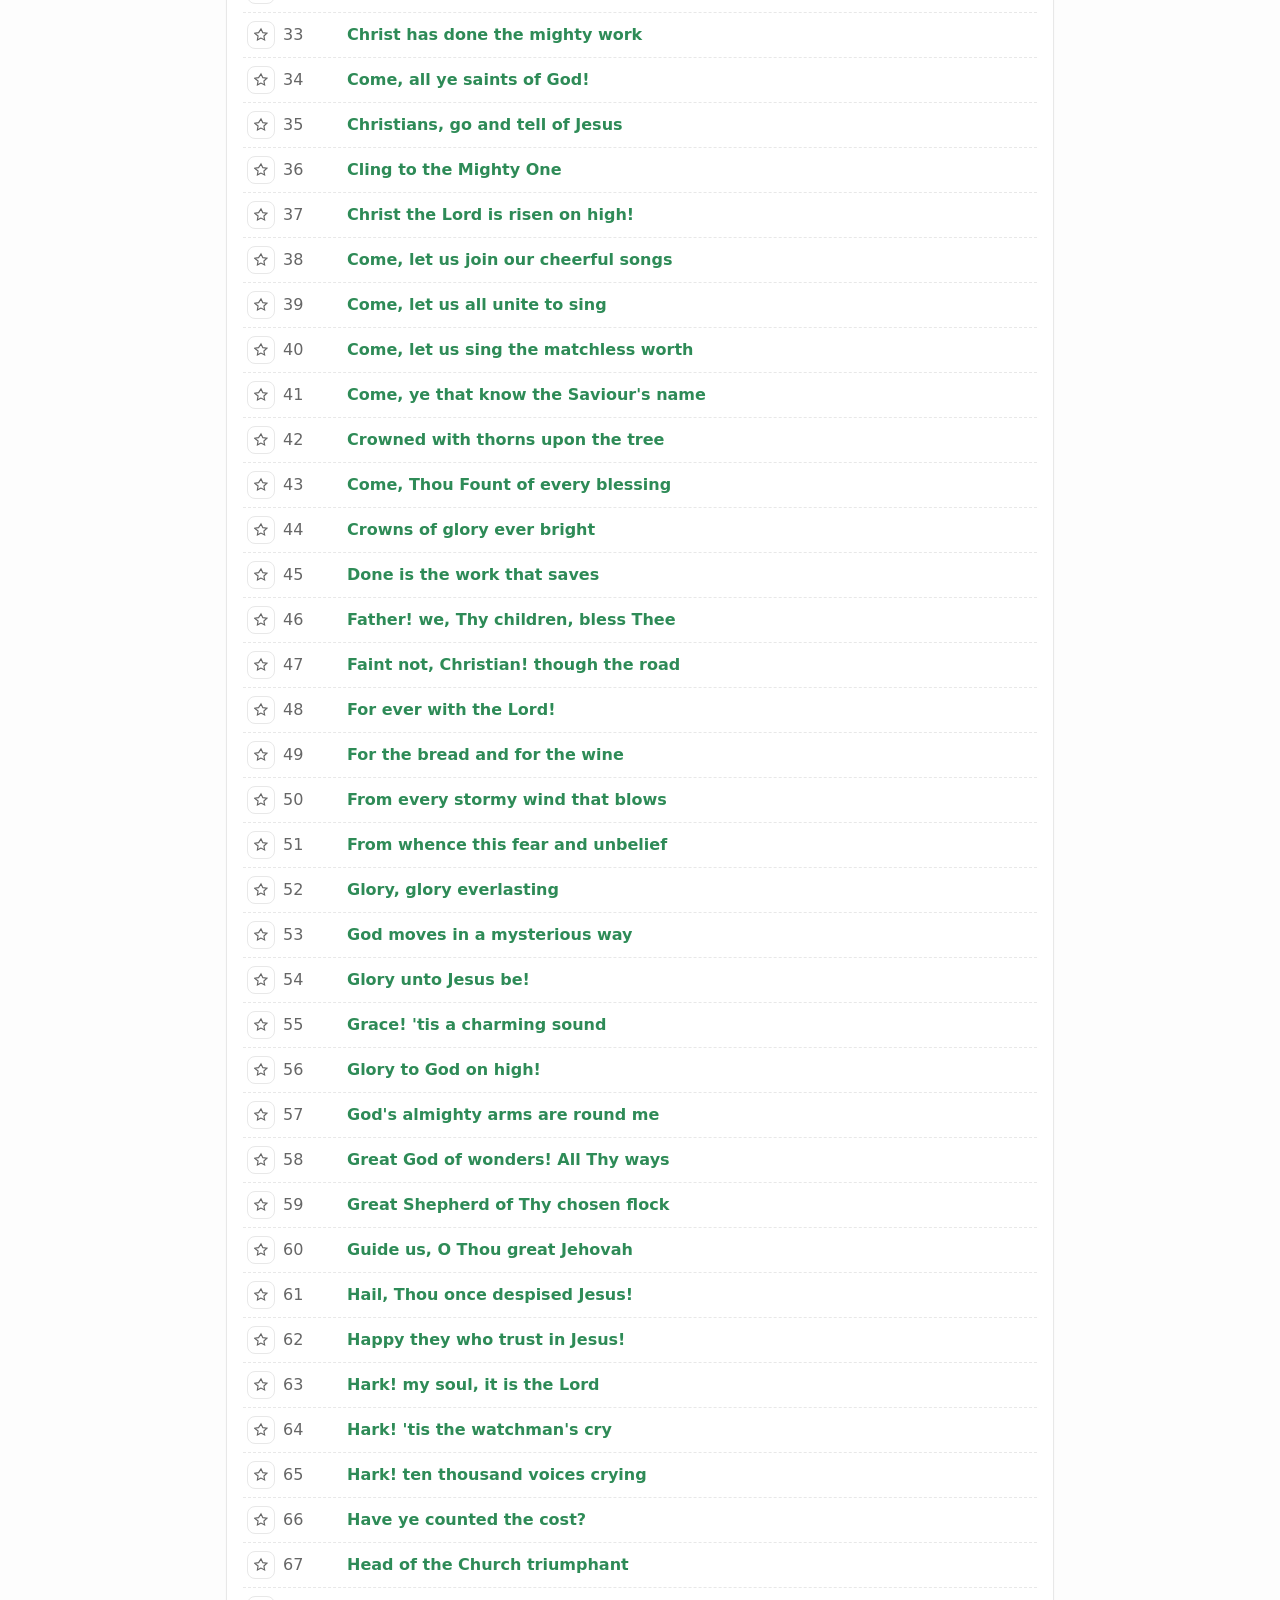
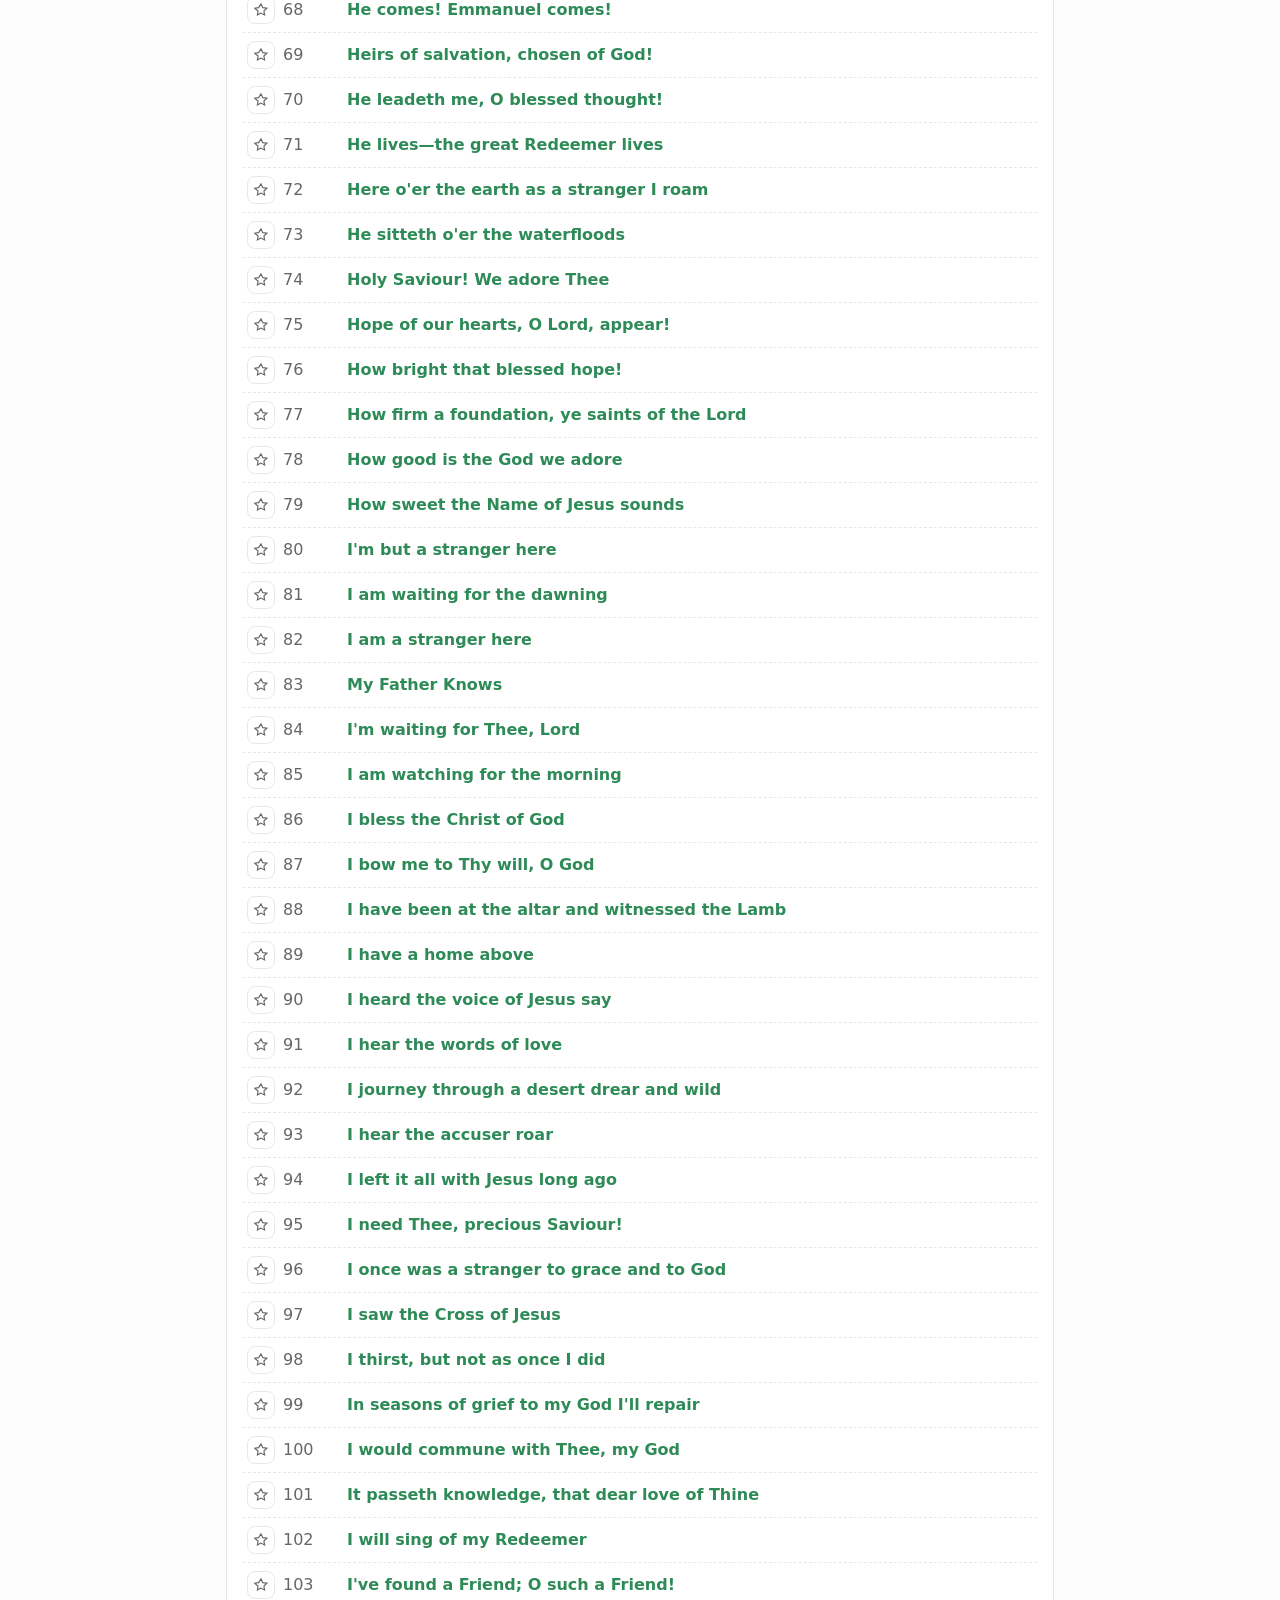
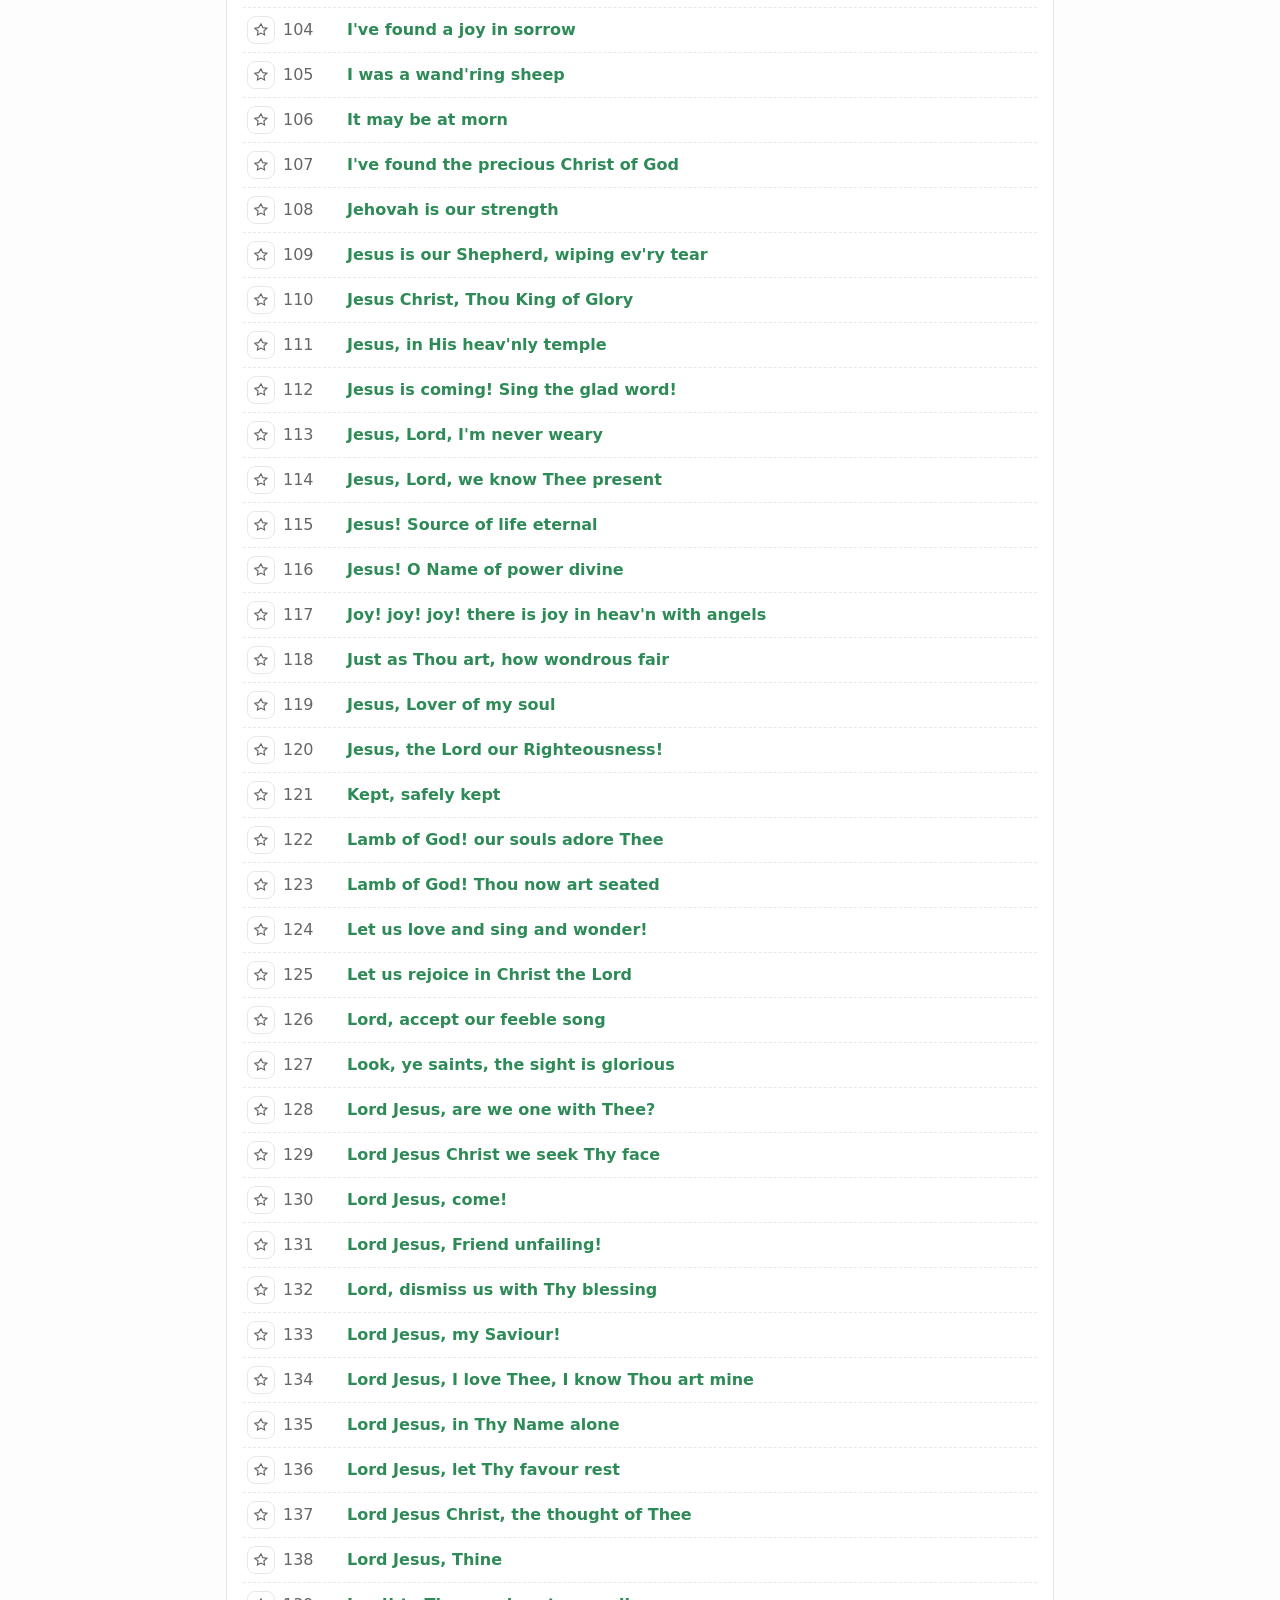
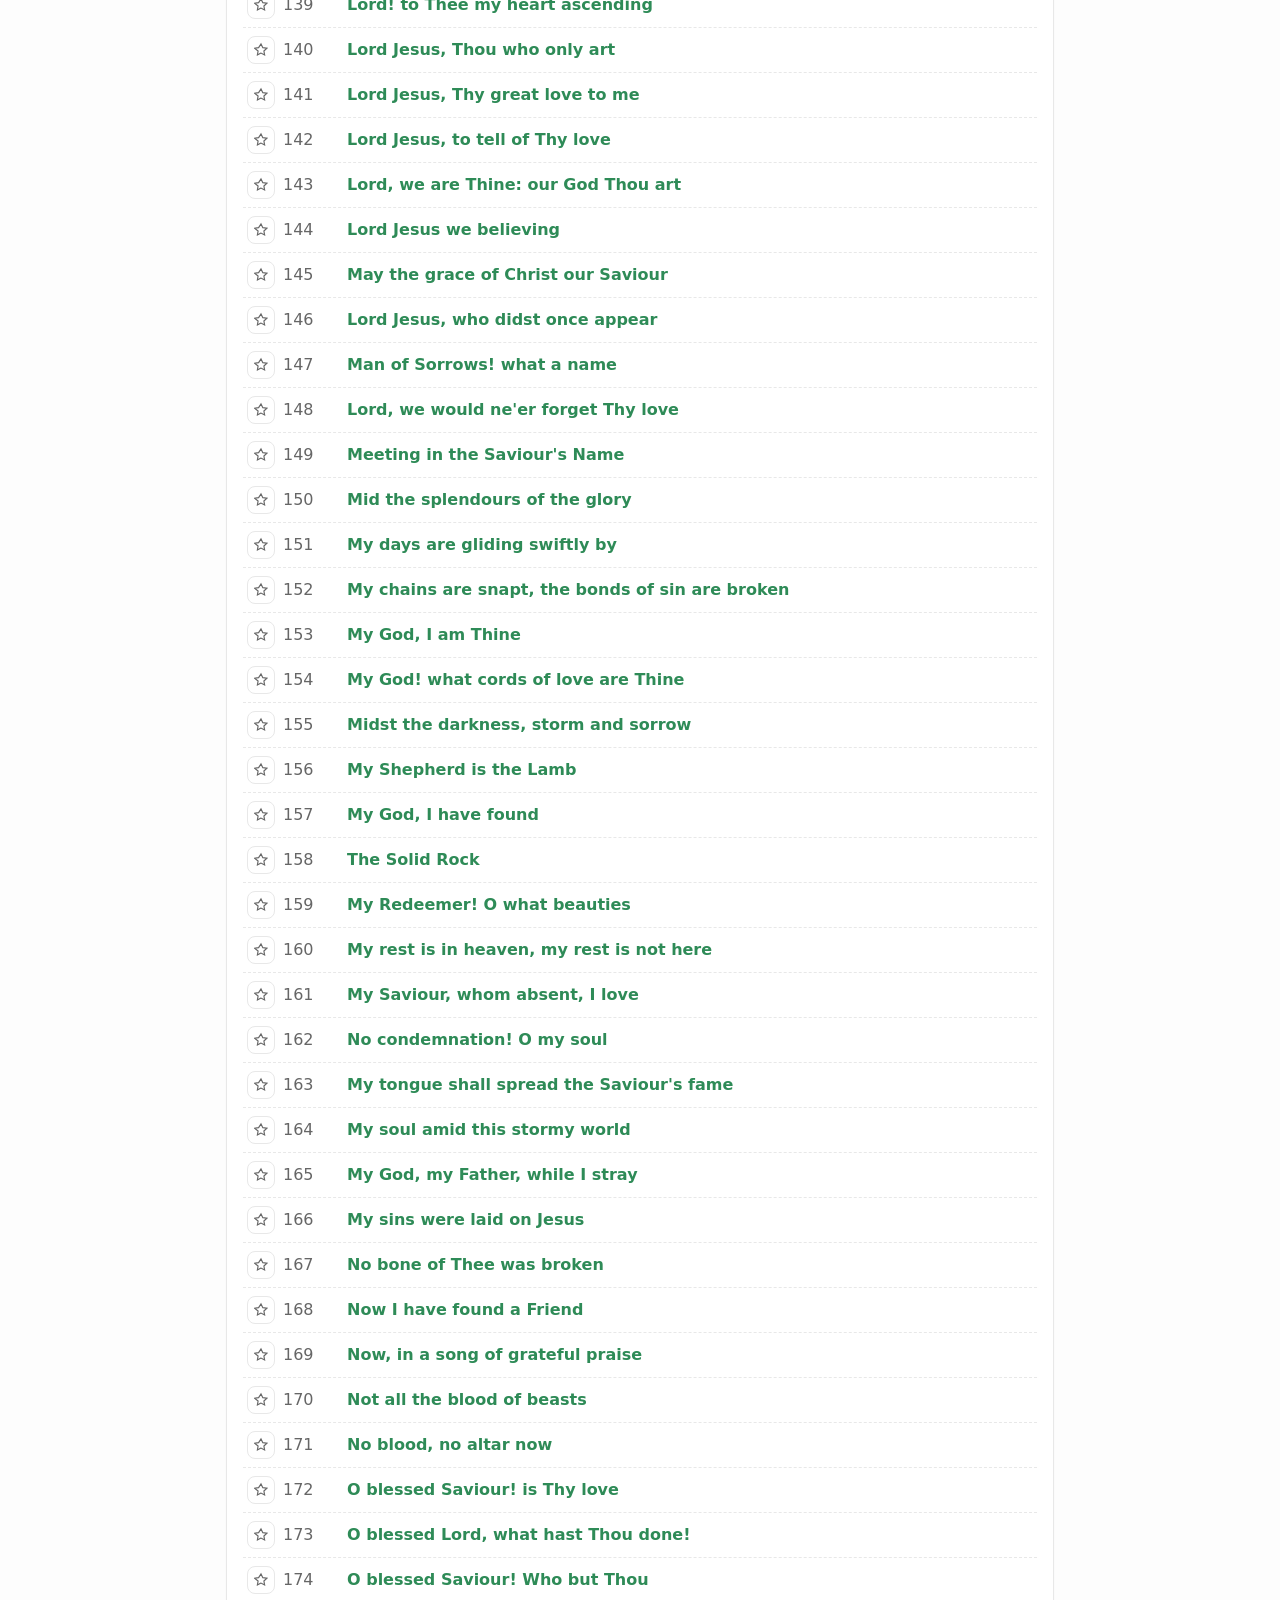
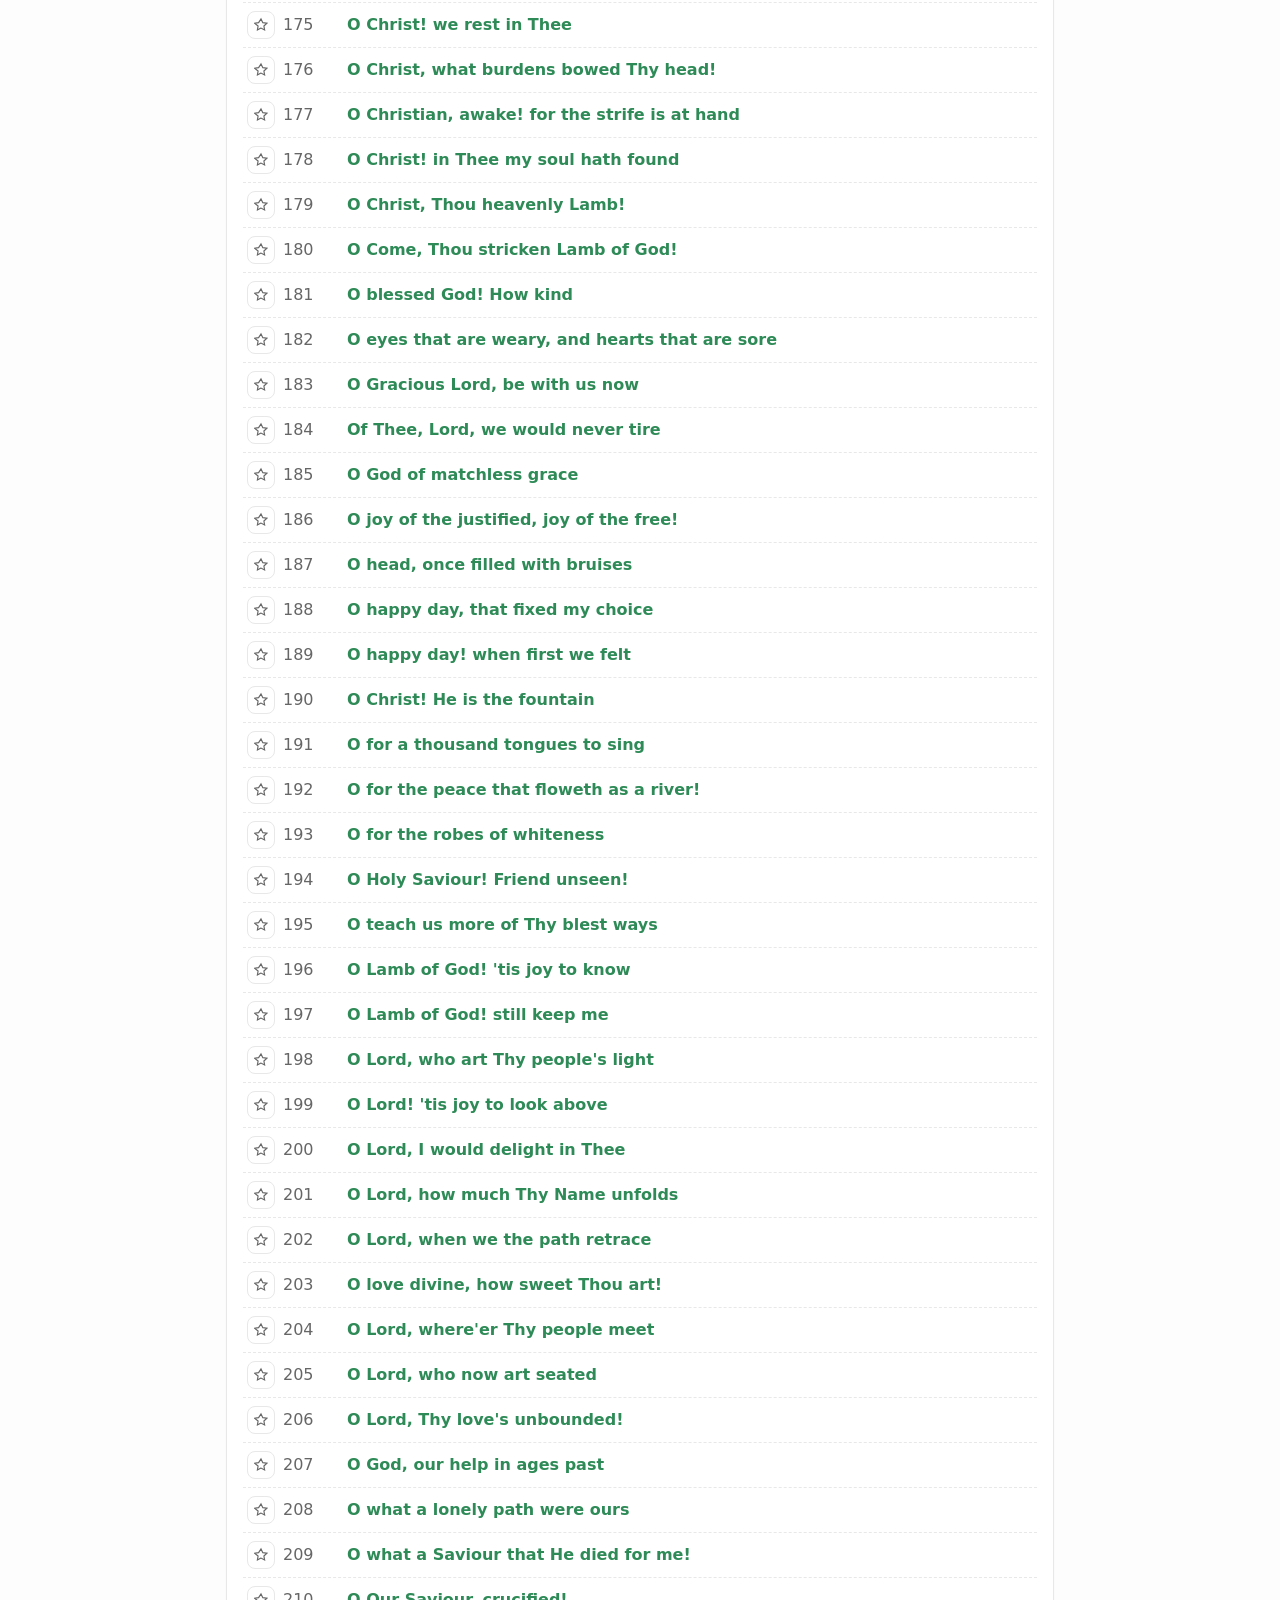
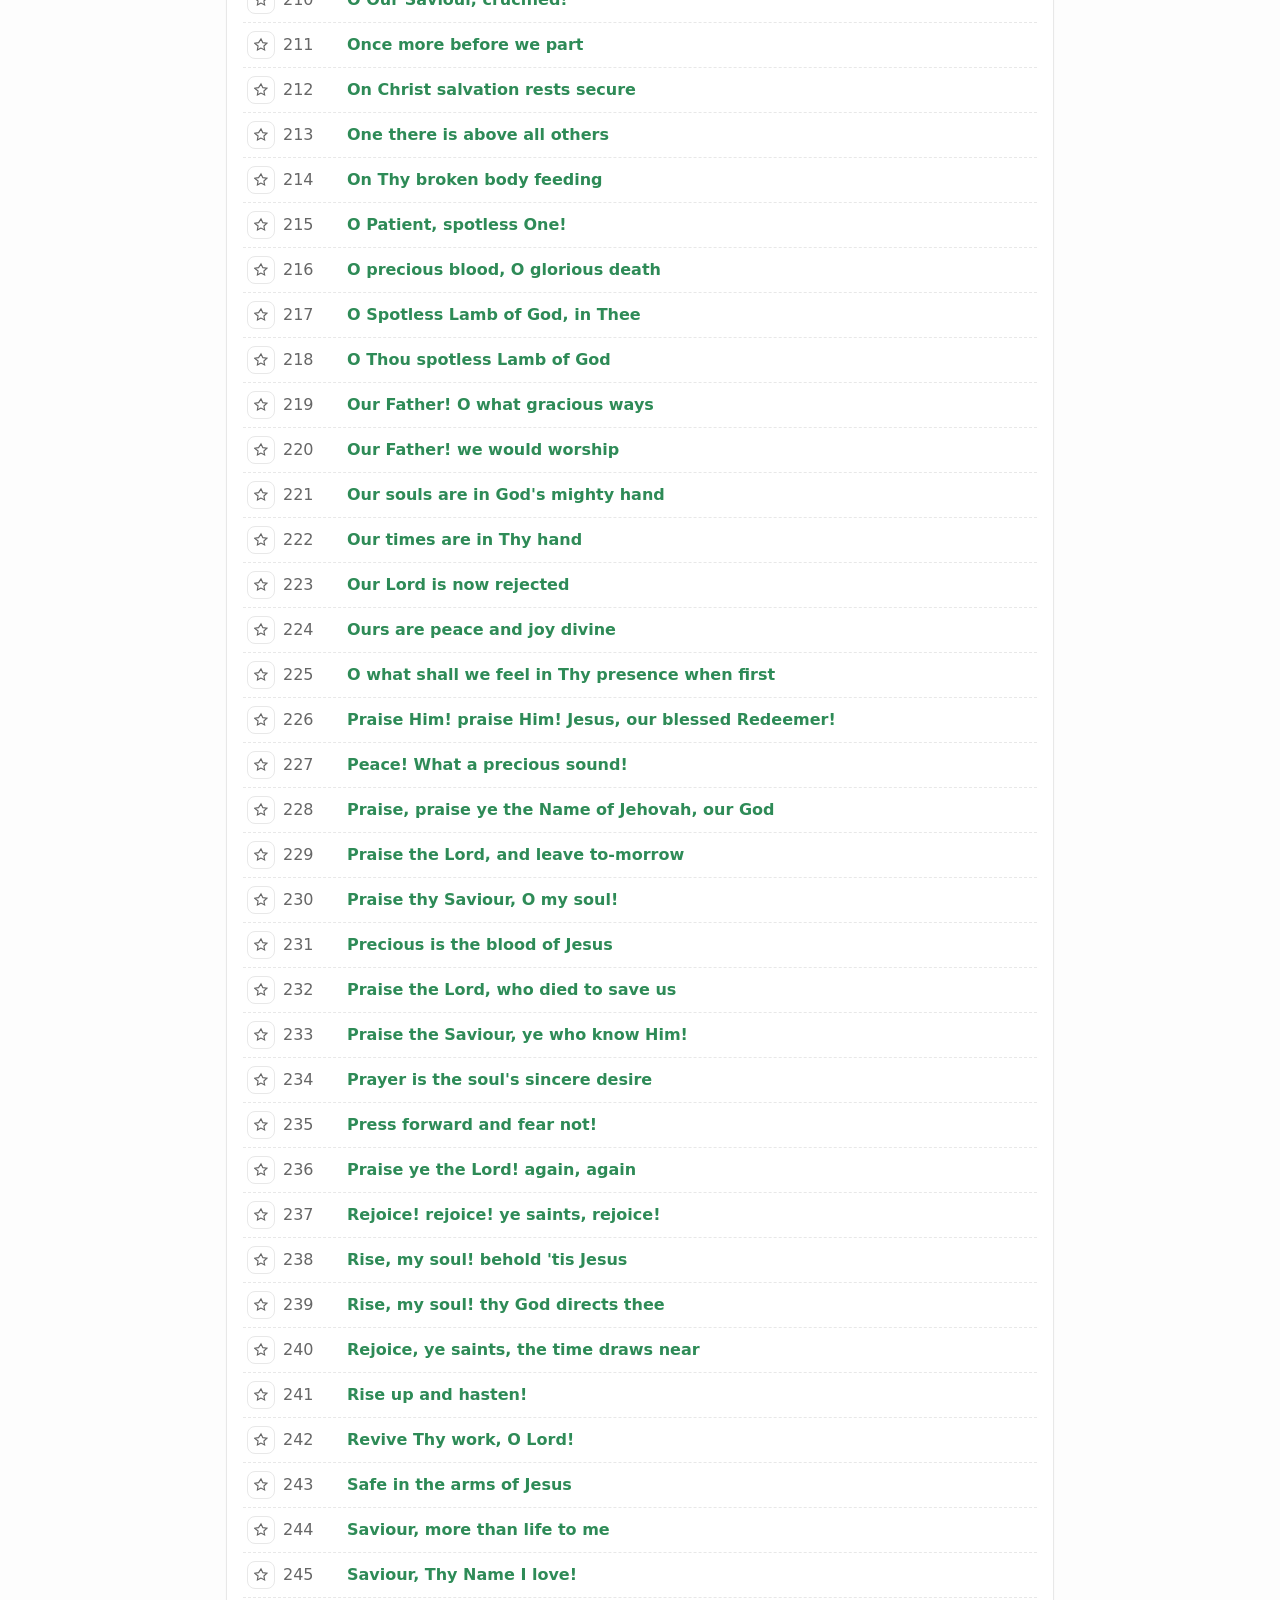
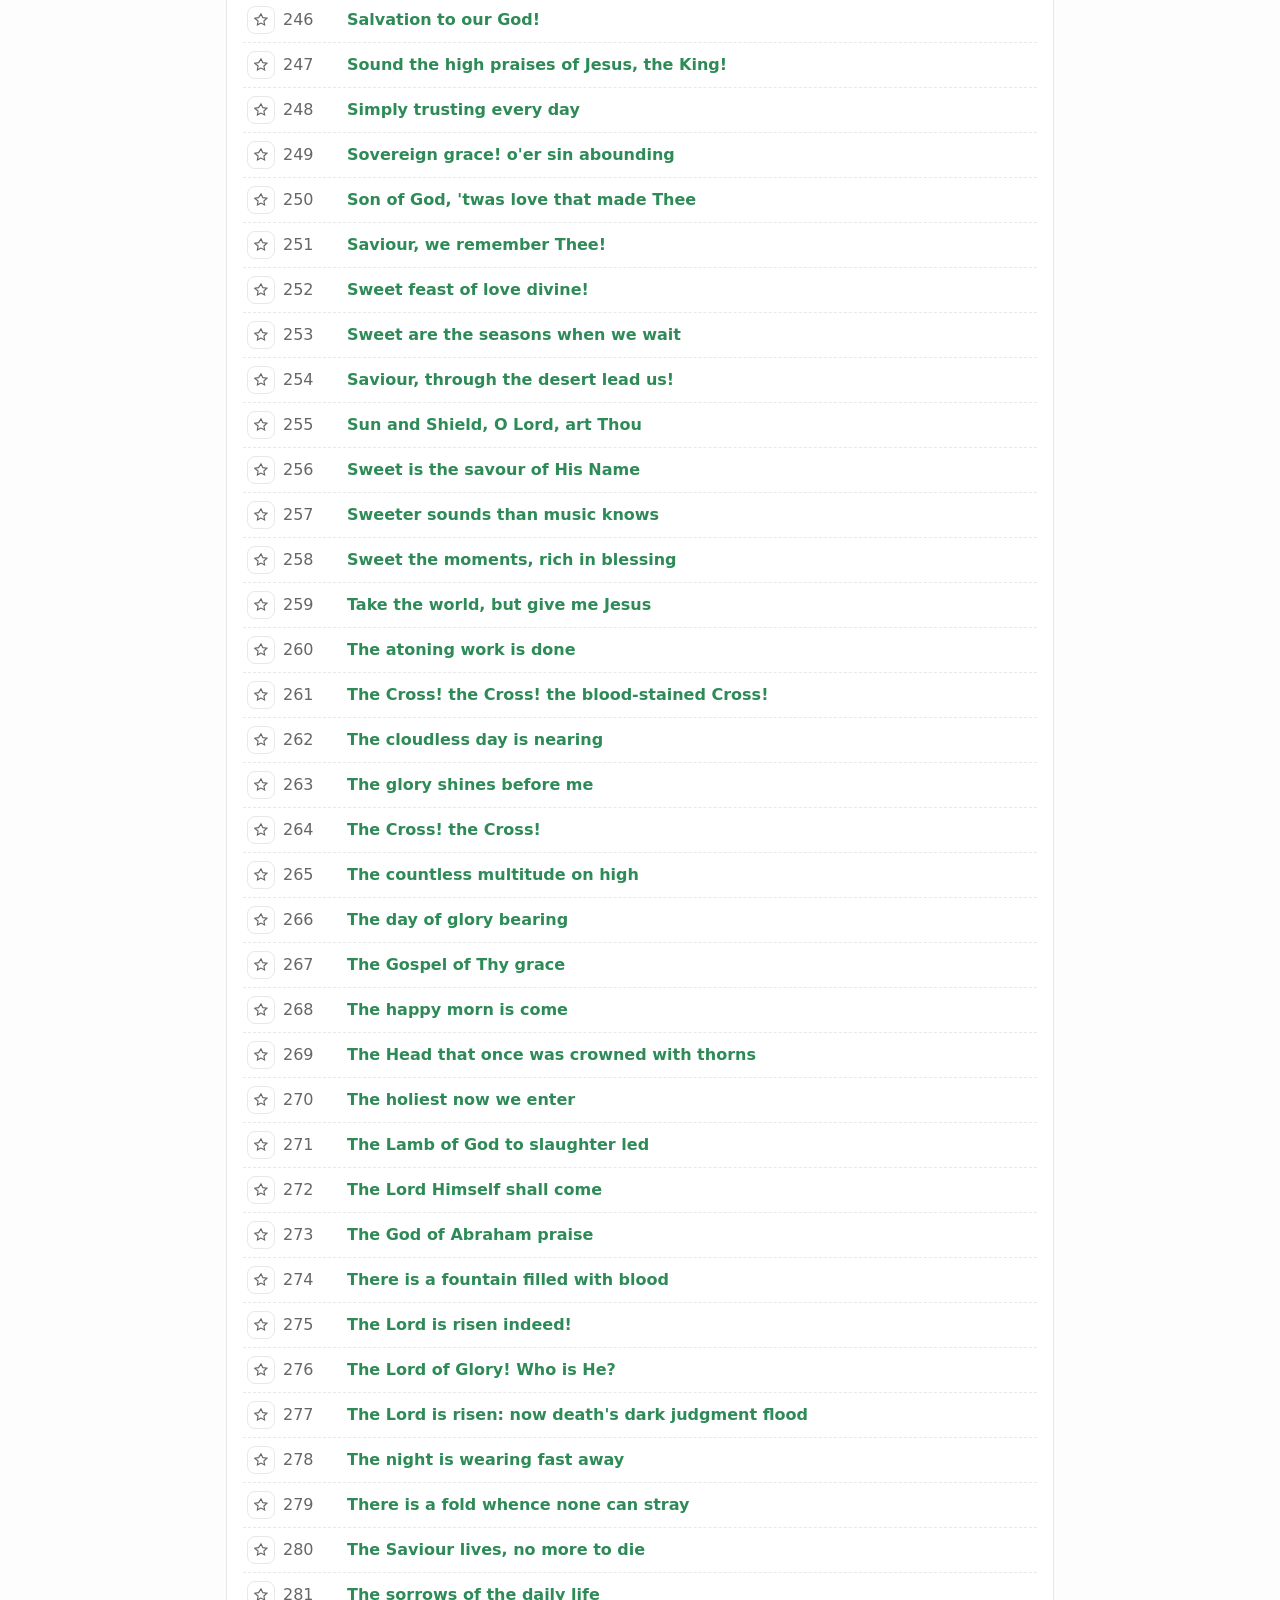
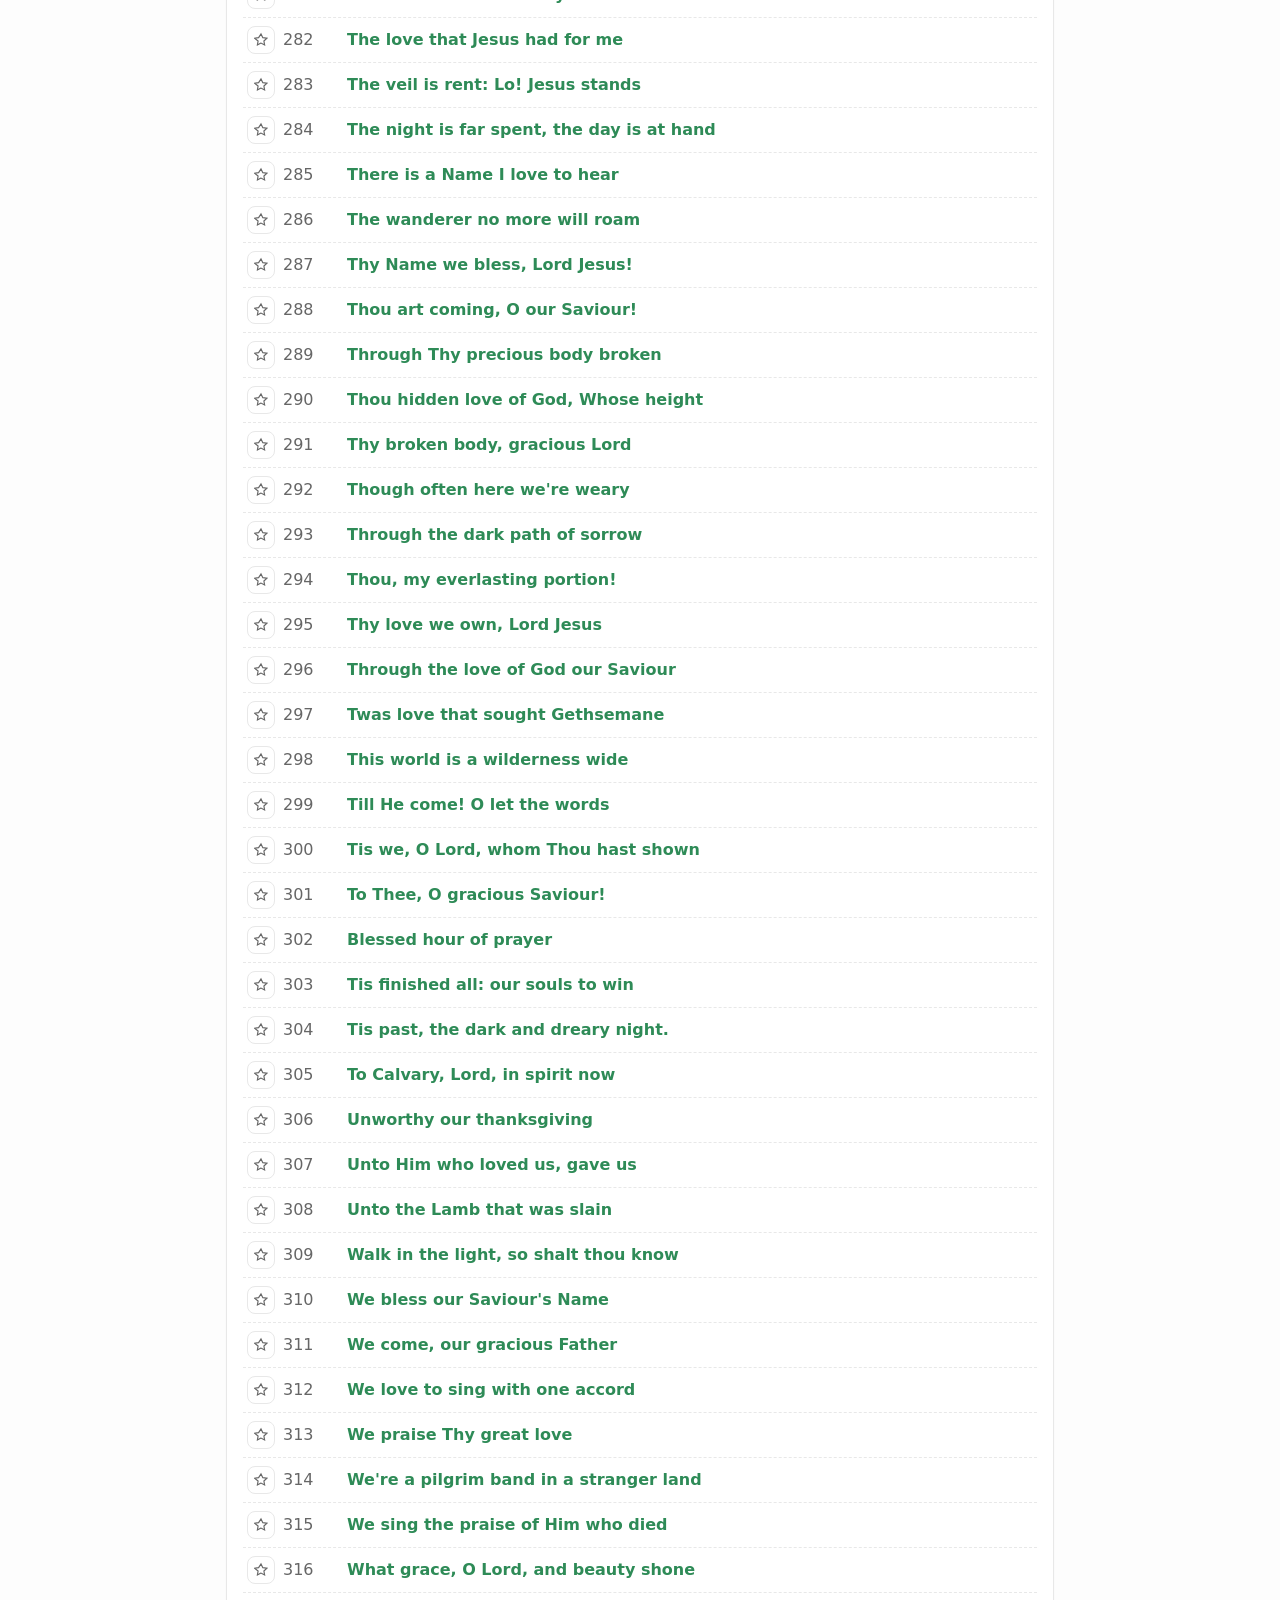
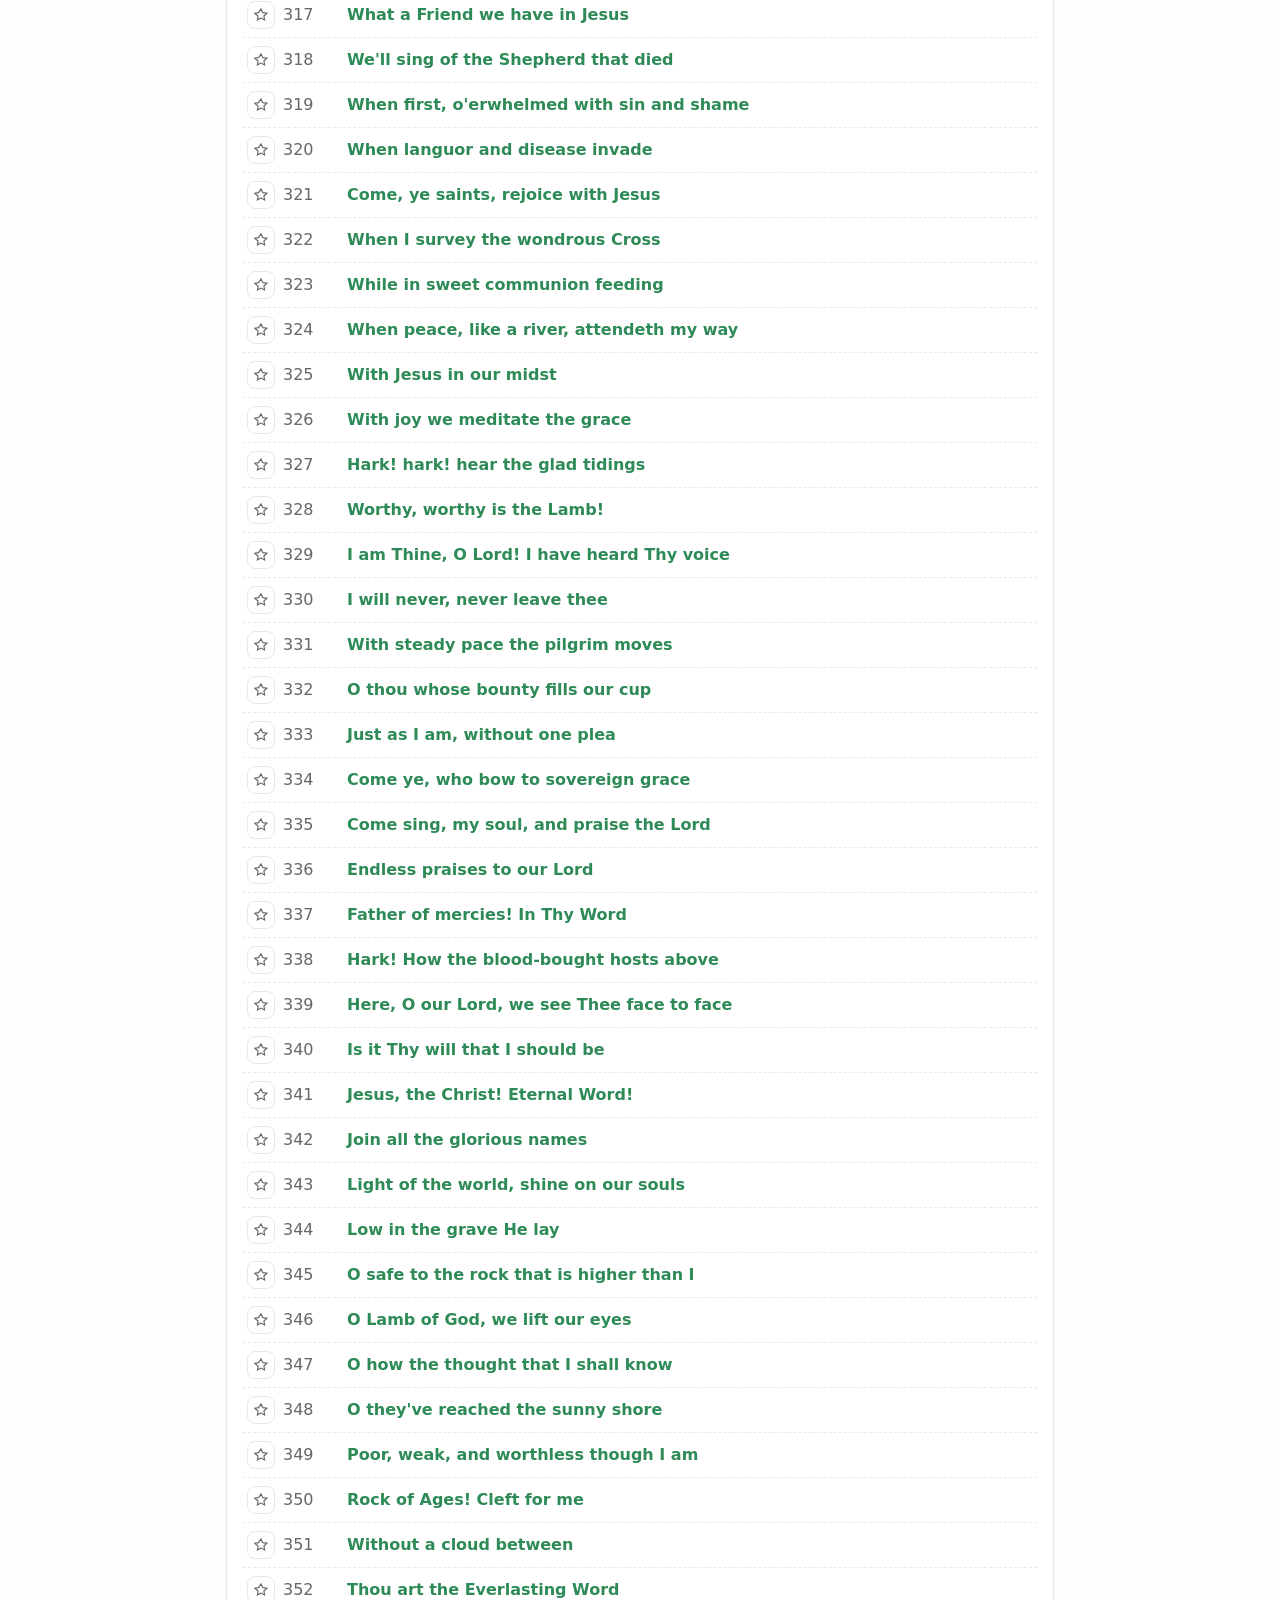
==== commit 69f0bfad: "Add offline Android hymn app and theme controls Bundle hymn books into a phone-first Android app wit" ====
--- a/index.html
+++ b/index.html
@@ -3,6 +3,8 @@
 <head>
   <meta charset="utf-8">
   <meta name="viewport" content="width=device-width, initial-scale=1">
+  <meta http-equiv="Content-Security-Policy" content="default-src 'self'; img-src 'self' data:; style-src 'self' 'unsafe-inline'; script-src 'self'; connect-src 'self'; object-src 'none'; base-uri 'none'; form-action 'none'">
+  <meta name="referrer" content="no-referrer">
   <meta name="color-scheme" content="light dark">
   <meta name="theme-color" content="#233E5B" media="(prefers-color-scheme: light)">
   <meta name="theme-color" content="#000000" media="(prefers-color-scheme: dark)">
@@ -12,6 +14,7 @@
   <link rel="stylesheet" href="assets/css/style.css">
   <link rel="icon" type="image/png" href="assets/img/icon.png">
   <link rel="manifest" href="manifest.webmanifest">
+  <script src="assets/js/theme-init.js"></script>
 </head>
 <body>
   <header class="topbar" role="banner">
@@ -30,6 +33,8 @@
         <input id="q" type="search" placeholder="Search number, title, lyrics, author…" autocomplete="off">
         <button id="qClear" class="q-clear" type="button" aria-label="Clear search" title="Clear">×</button>
       </div>
+
+      <button id="themeBtn" class="theme-btn" type="button" aria-label="Colour theme" title="Colour theme">◐</button>
     </nav>
   </header>
 
@@ -75,7 +80,6 @@
   </main>
 
   <script src="config-embed.js" defer></script>
-  <script src="hymnals/embedded-hymnals.js" defer></script>
   <script type="module" src="assets/js/app.js"></script>
 </body>
 </html>
--- a/assets/css/style.css
+++ b/assets/css/style.css
@@ -161,9 +161,9 @@
 .lyrics .infoTitle{font-weight:700;font-style:italic;margin:.25rem 0}
 .lyrics .author{font-style:italic;color:var(--muted);margin:.25rem 0}
 
-/* Dark mode */
+/* Dark mode: follows the device unless the theme button picked light/dark */
 @media (prefers-color-scheme: dark){
-  :root{
+  :root:not([data-theme="light"]){
     --bg:#000000;
     --fg:#e6e6e6;
     --muted:#a0a7b1;
@@ -172,9 +172,26 @@
     --link:#7fd4a7;
     --accent:#7fd4a7;
     --heading:#ffffff;
+    color-scheme:dark;
   }
-  .content{box-shadow:none;}
-}
+  :root:not([data-theme="light"]) .content{box-shadow:none;}
+}
+:root[data-theme="dark"]{
+    --bg:#000000;
+    --fg:#e6e6e6;
+    --muted:#a0a7b1;
+    --card:#0b0b0b;
+    --border:#1a1a1a;
+    --link:#7fd4a7;
+    --accent:#7fd4a7;
+    --heading:#ffffff;
+    color-scheme:dark;
+}
+:root[data-theme="dark"] .content{box-shadow:none;}
+:root[data-theme="light"]{color-scheme:light}
+
+.controls .theme-btn{min-width:2.6rem;font-size:1.1rem;line-height:1}
+@media (max-width:640px){ .controls .theme-btn{align-self:flex-end} }
 
 /* Responsive */
 @media (max-width:640px){
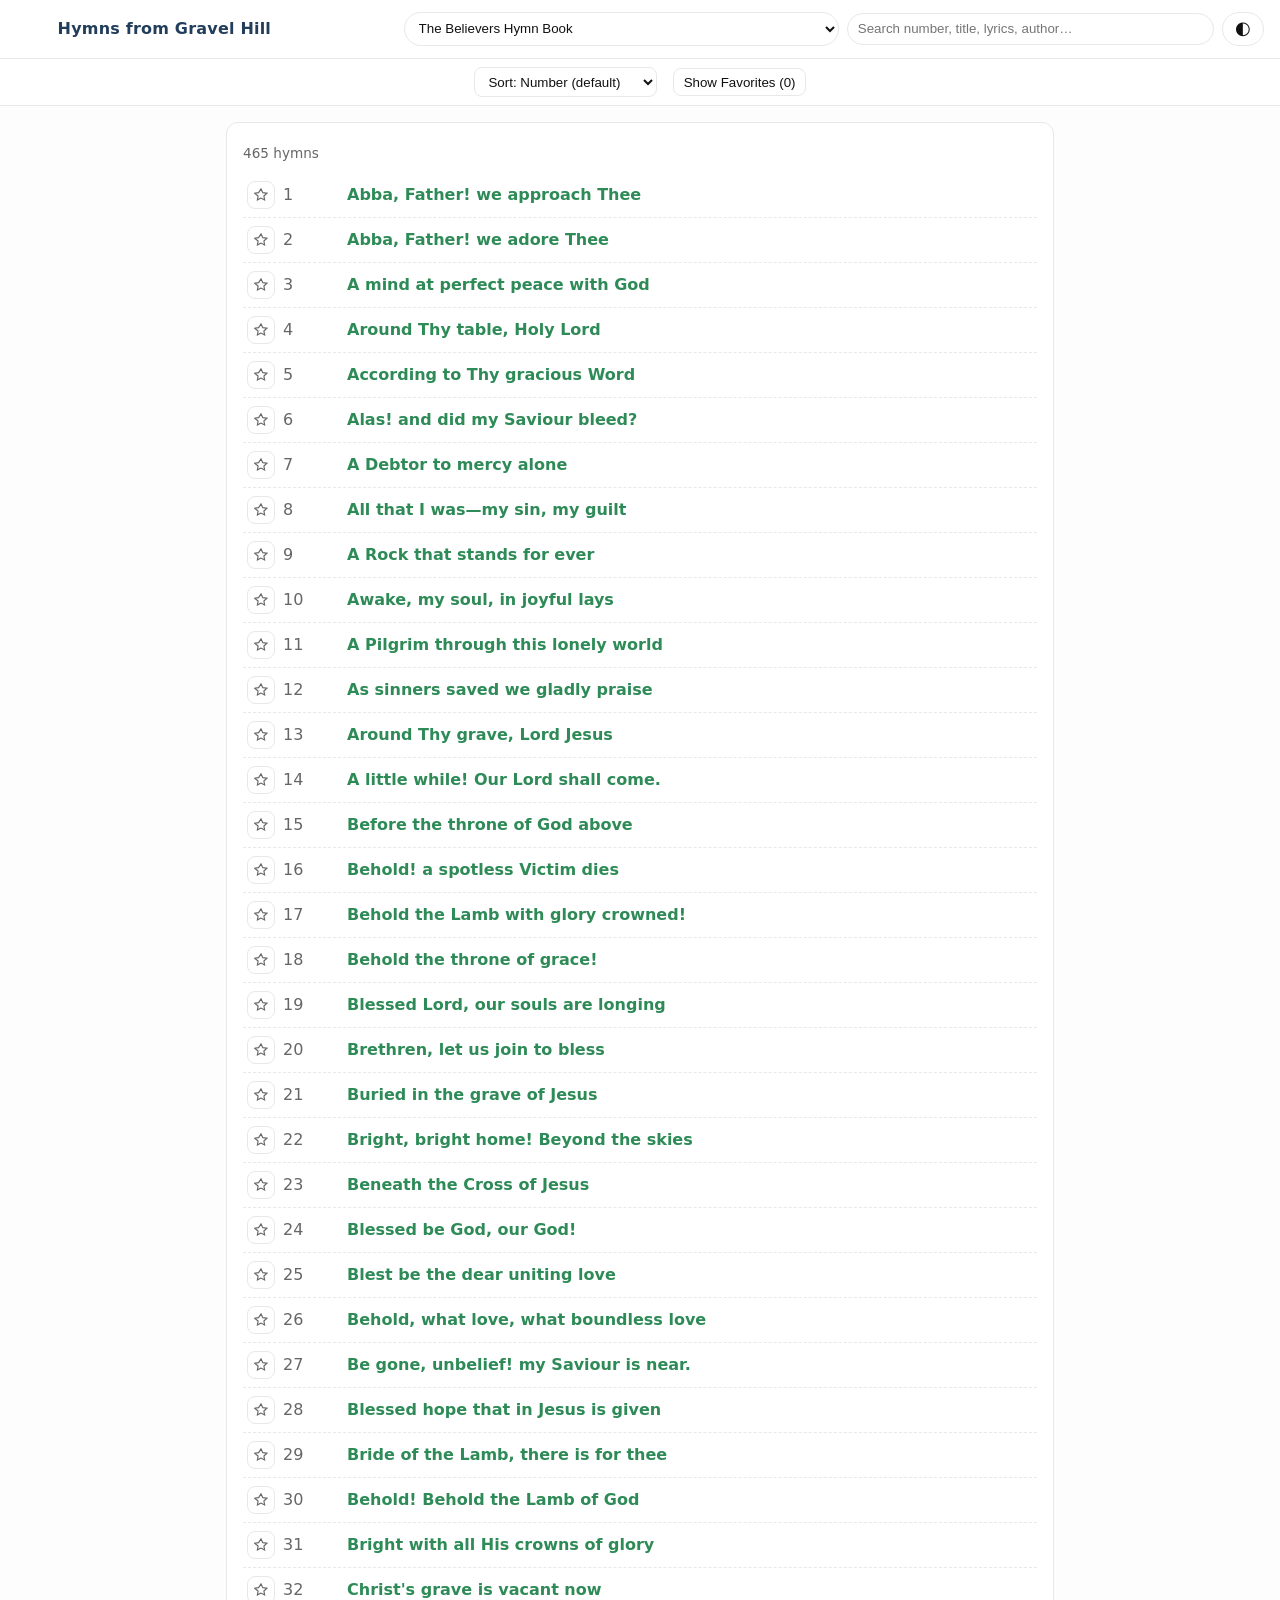
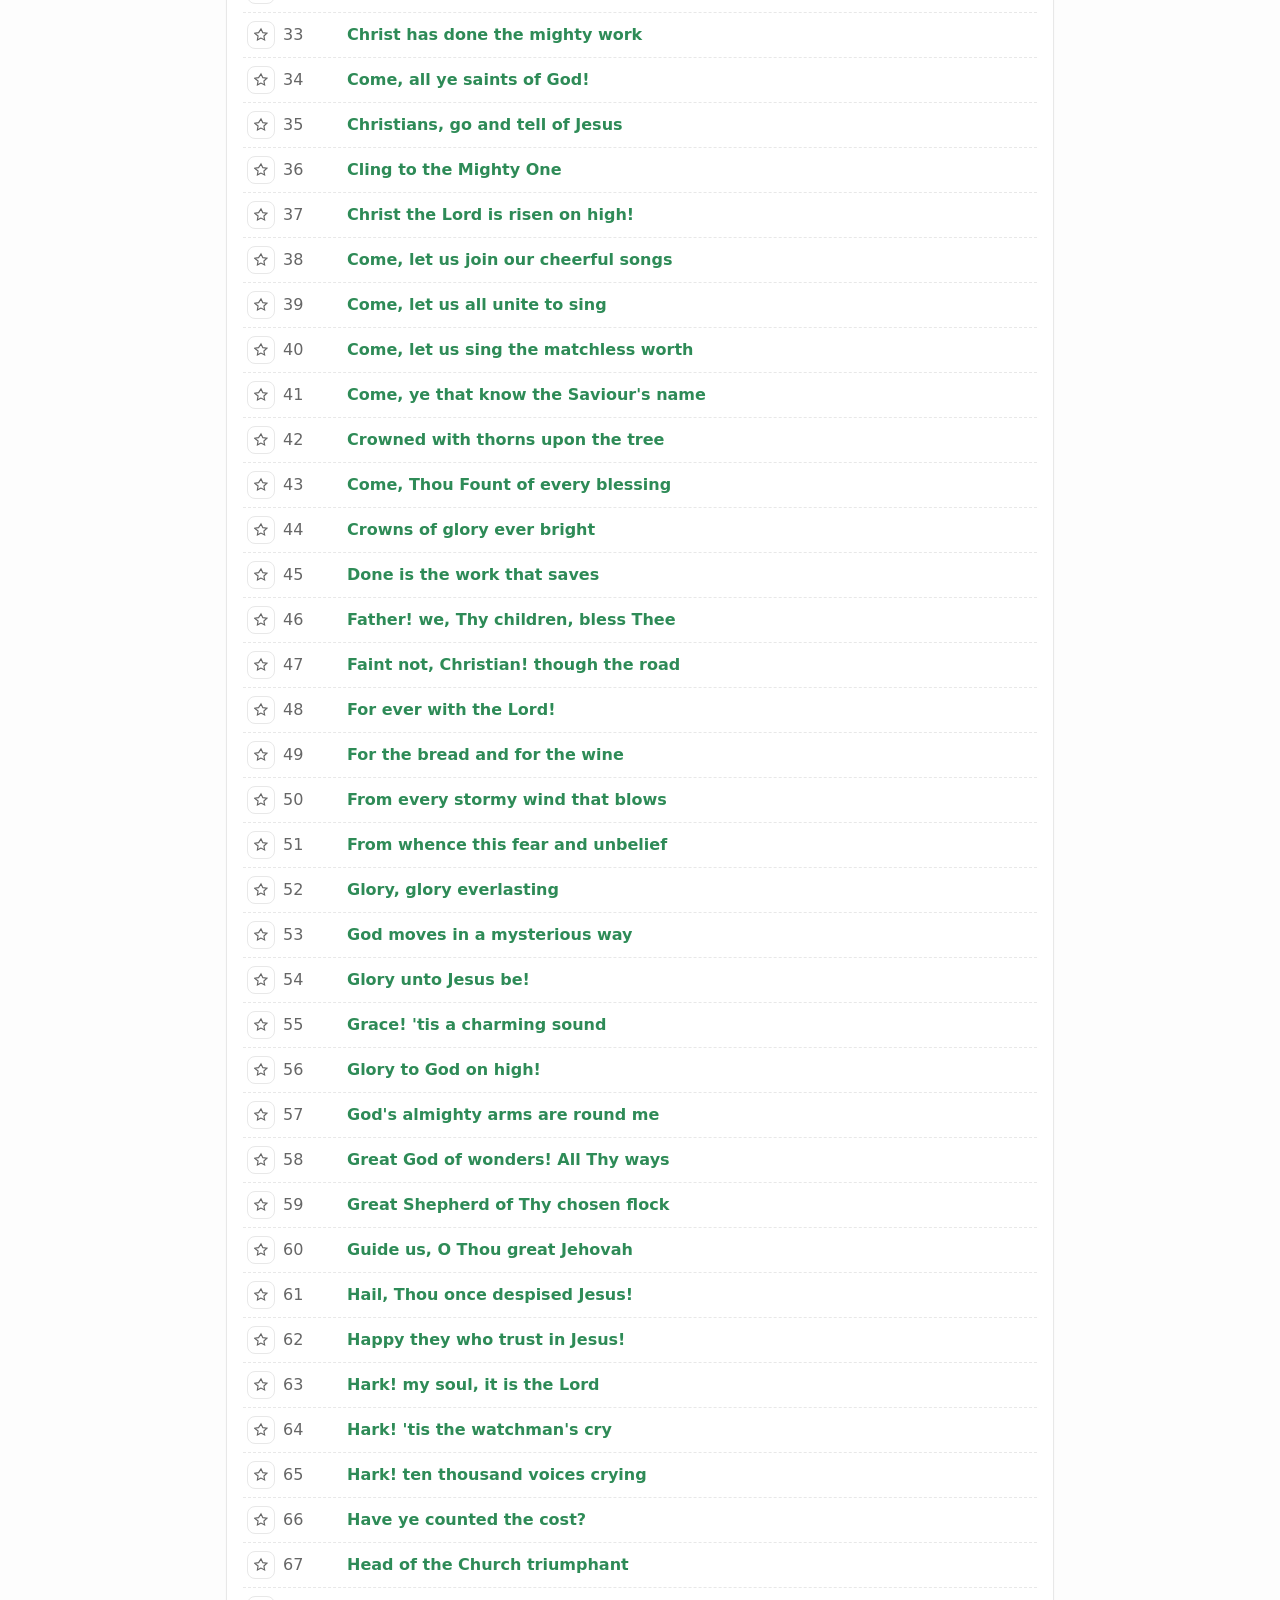
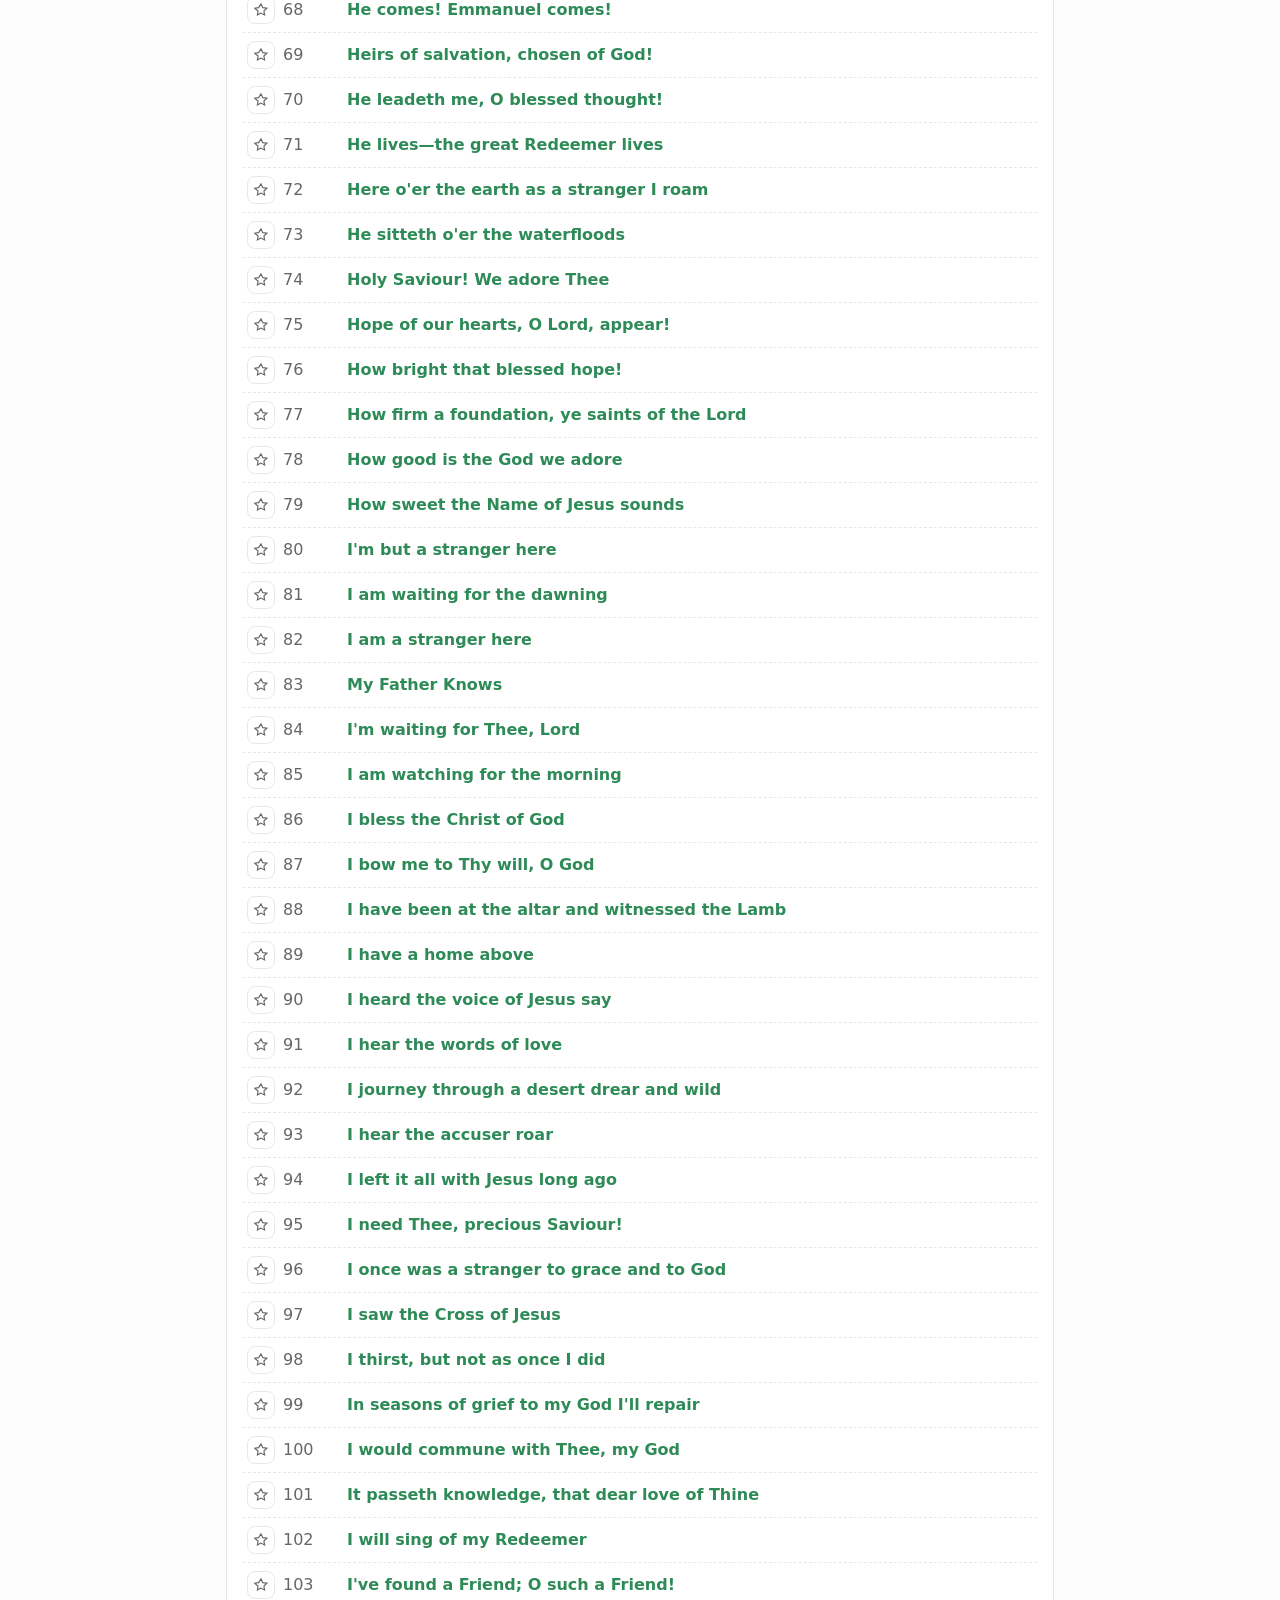
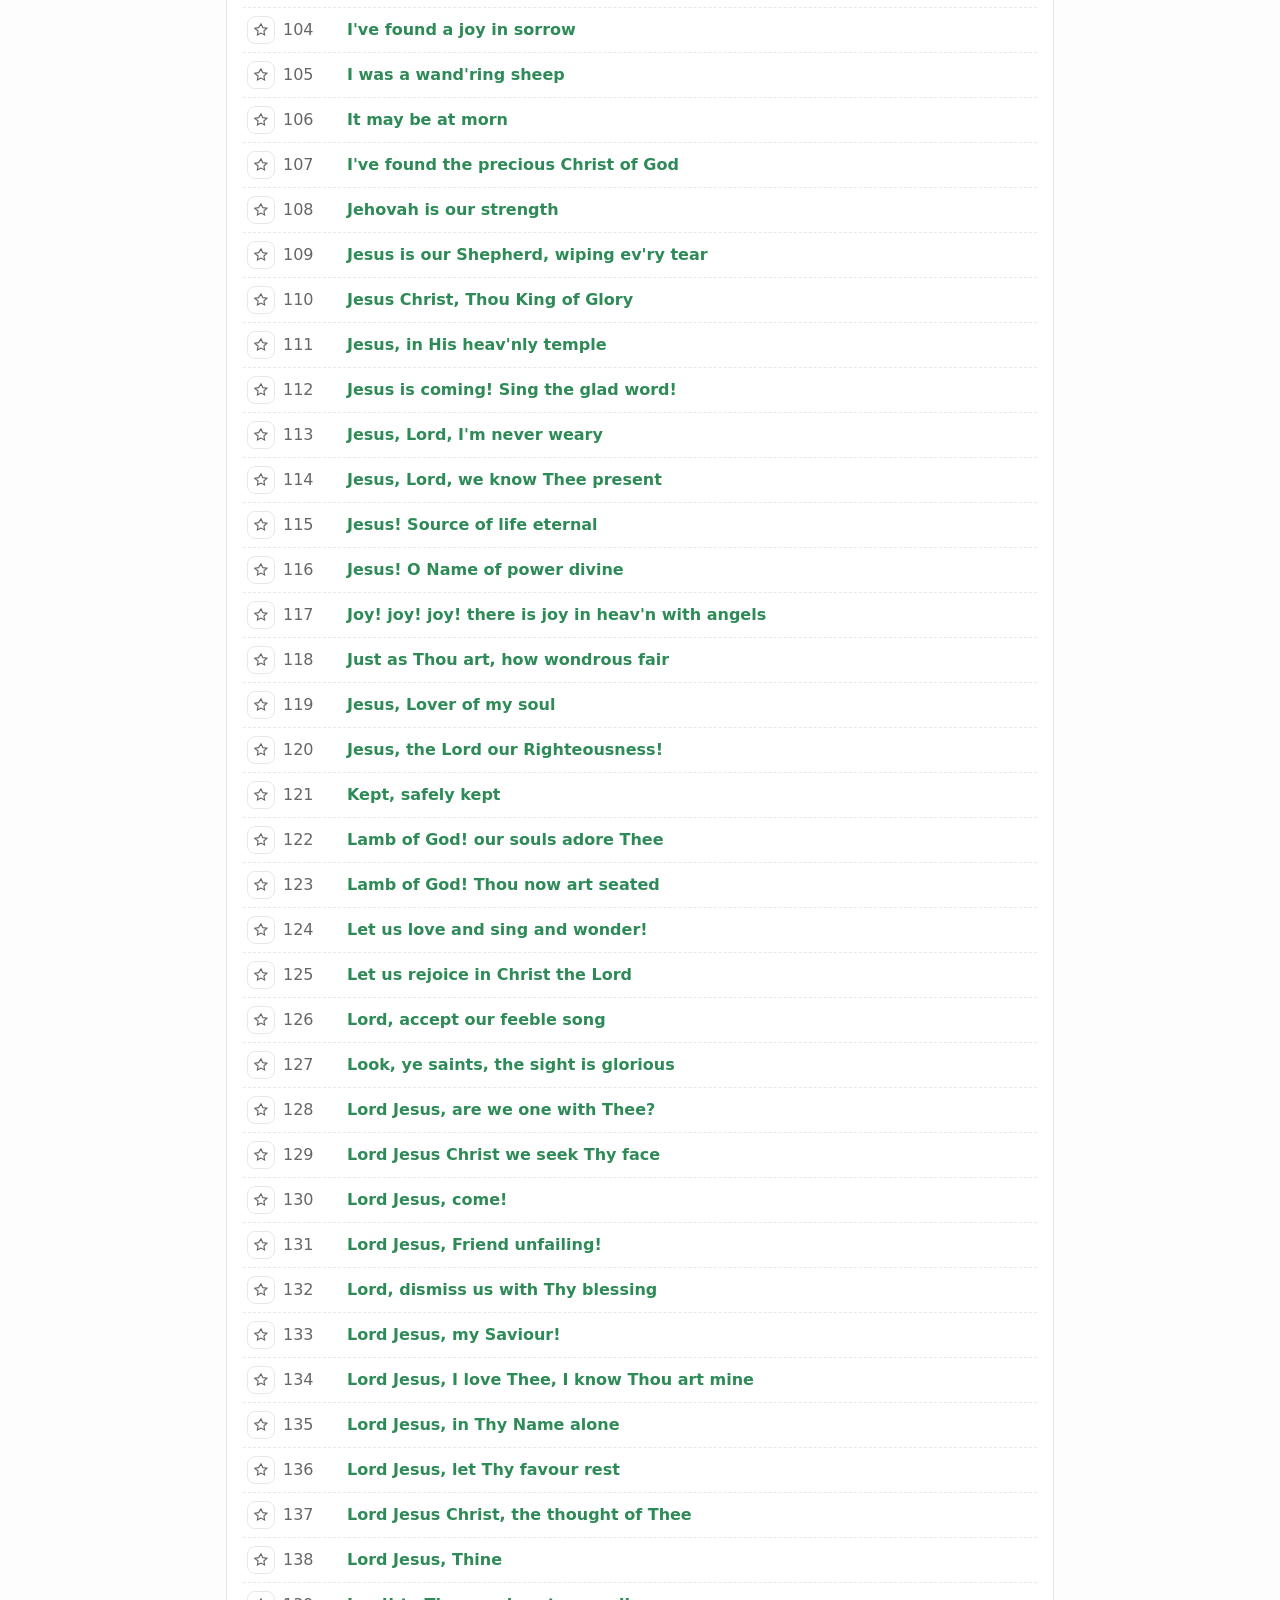
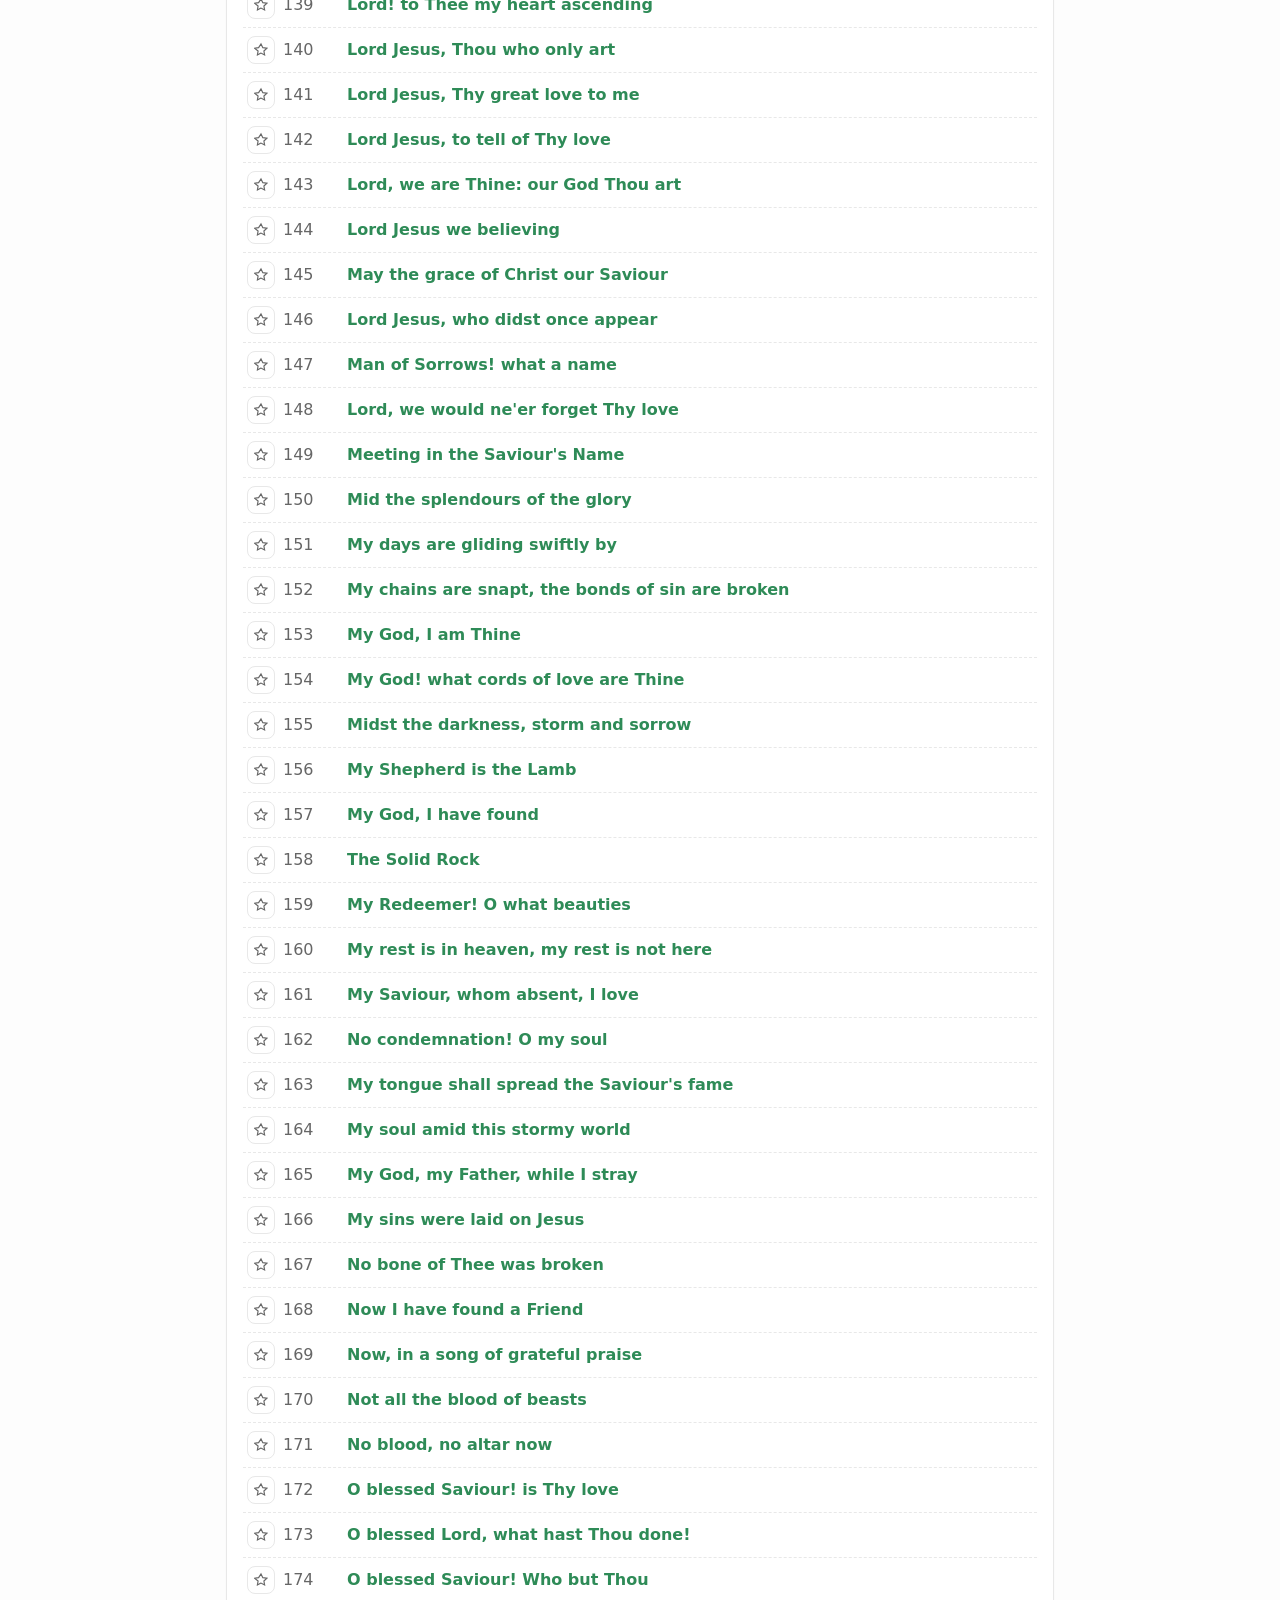
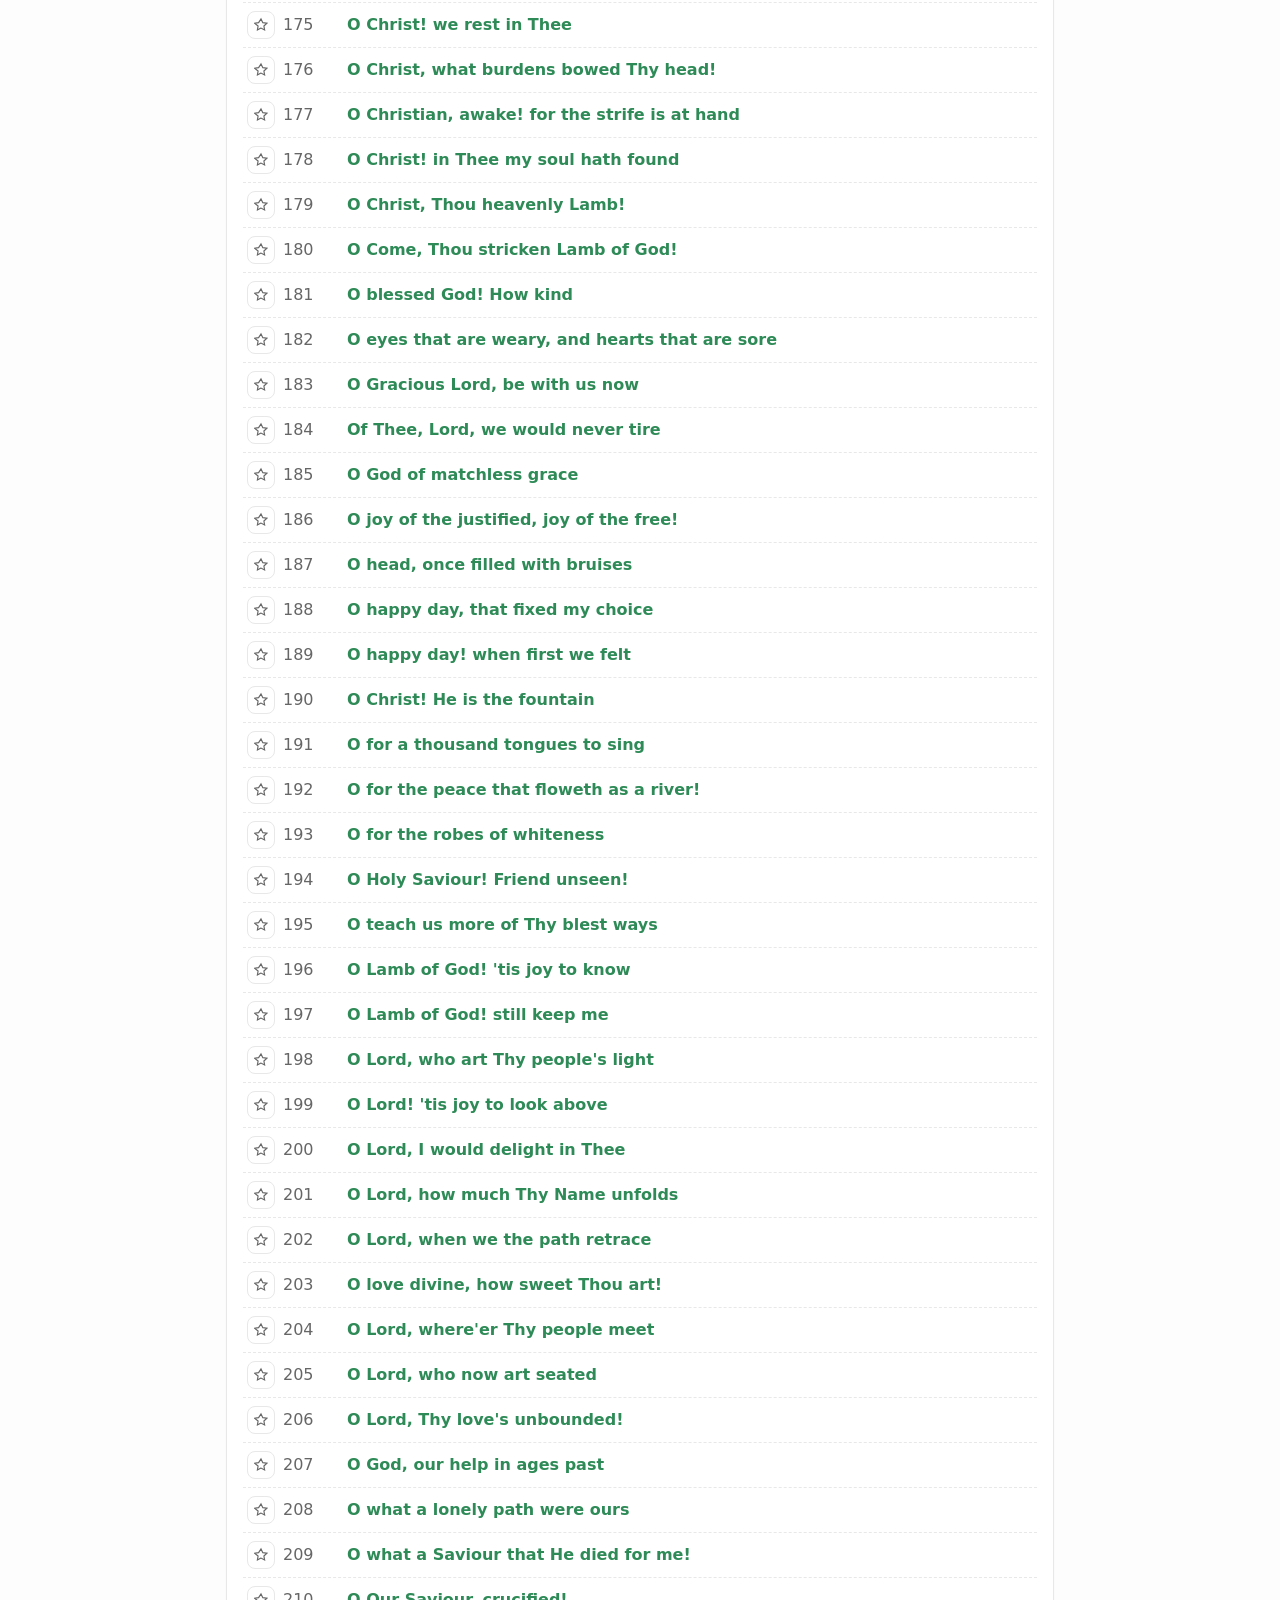
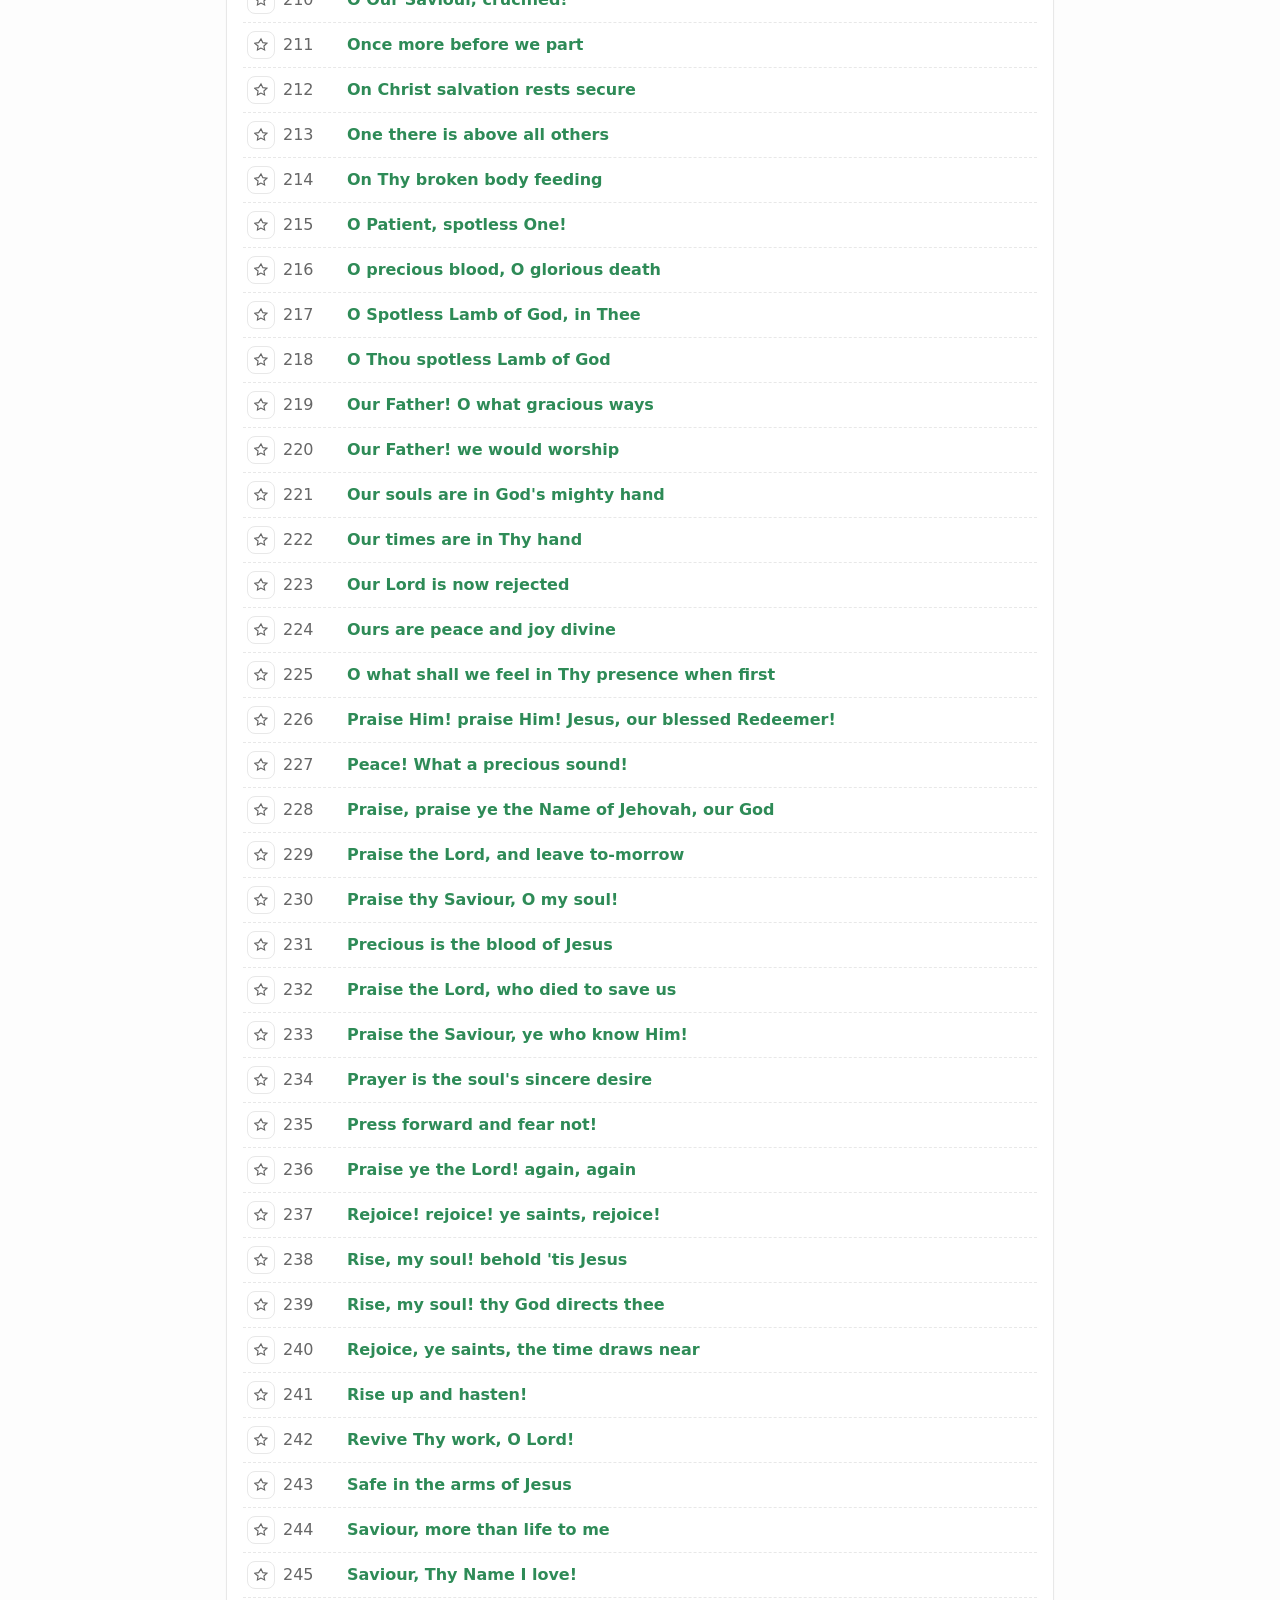
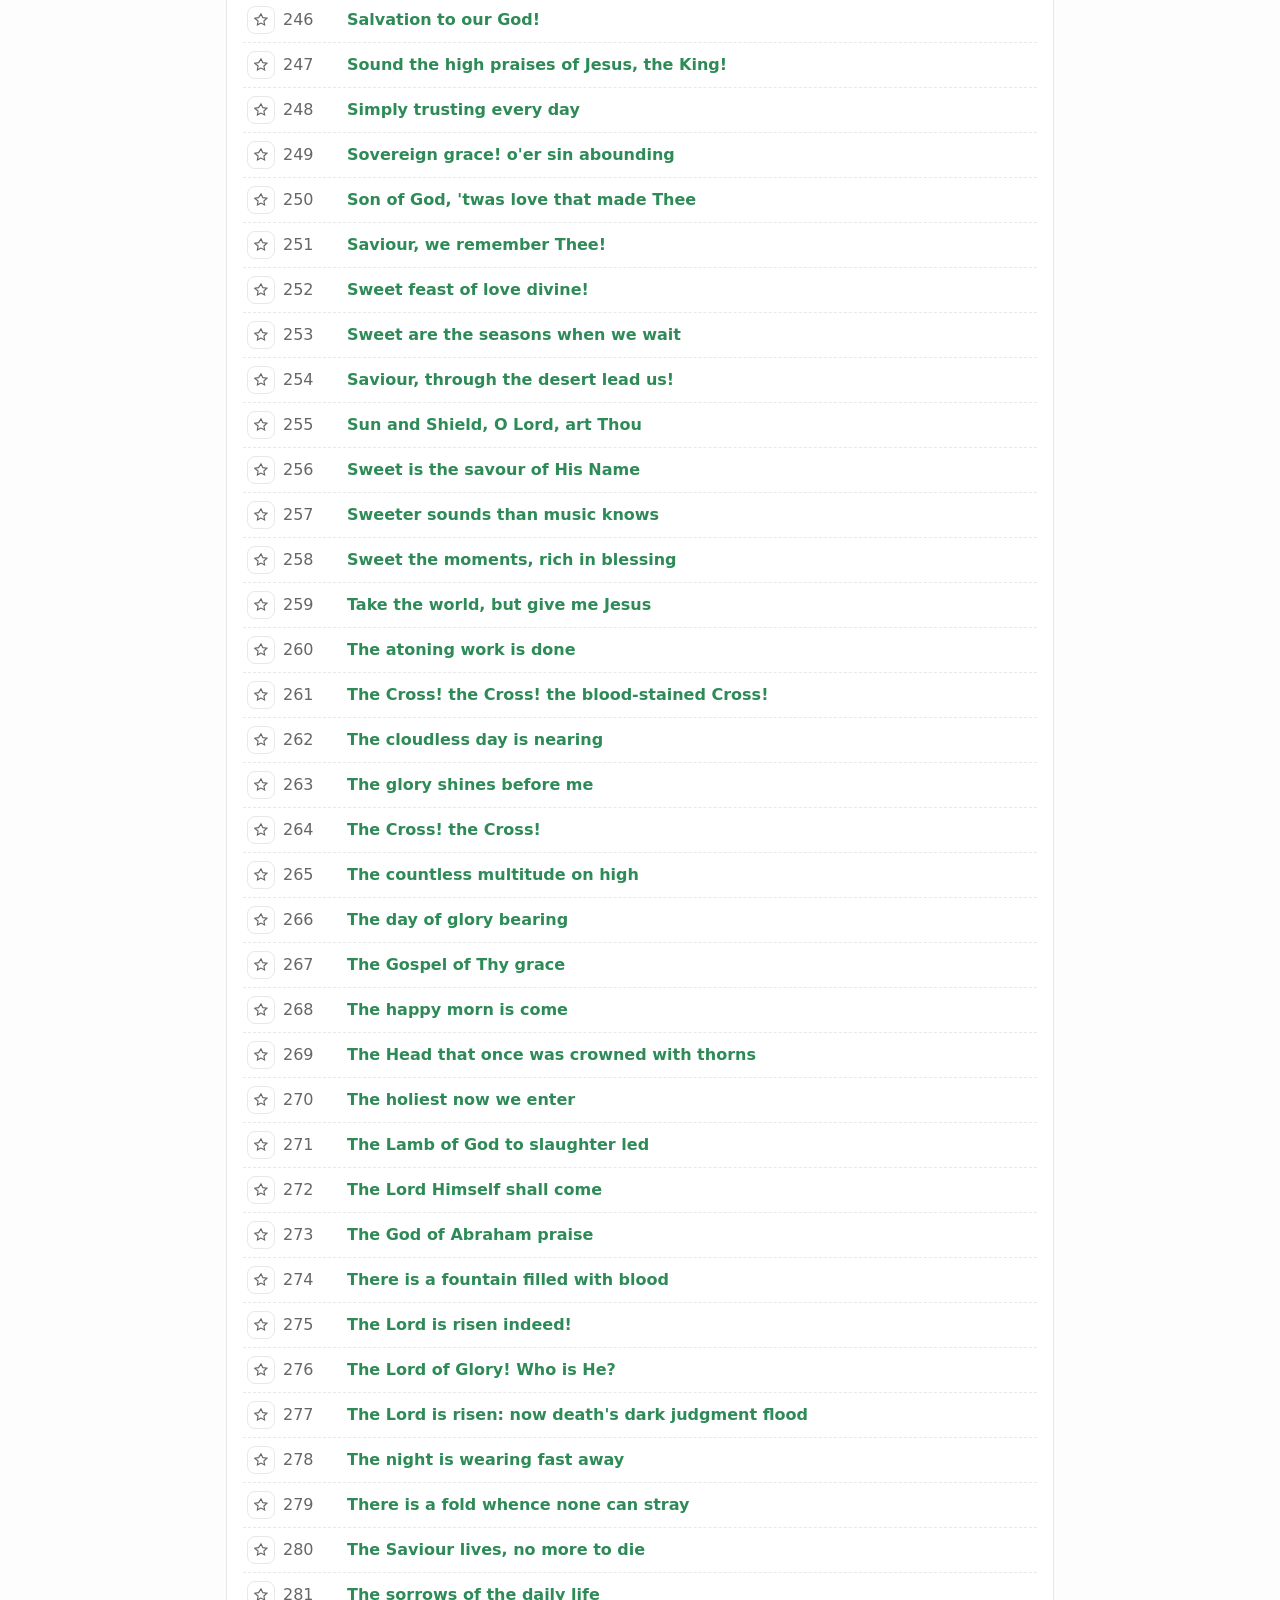
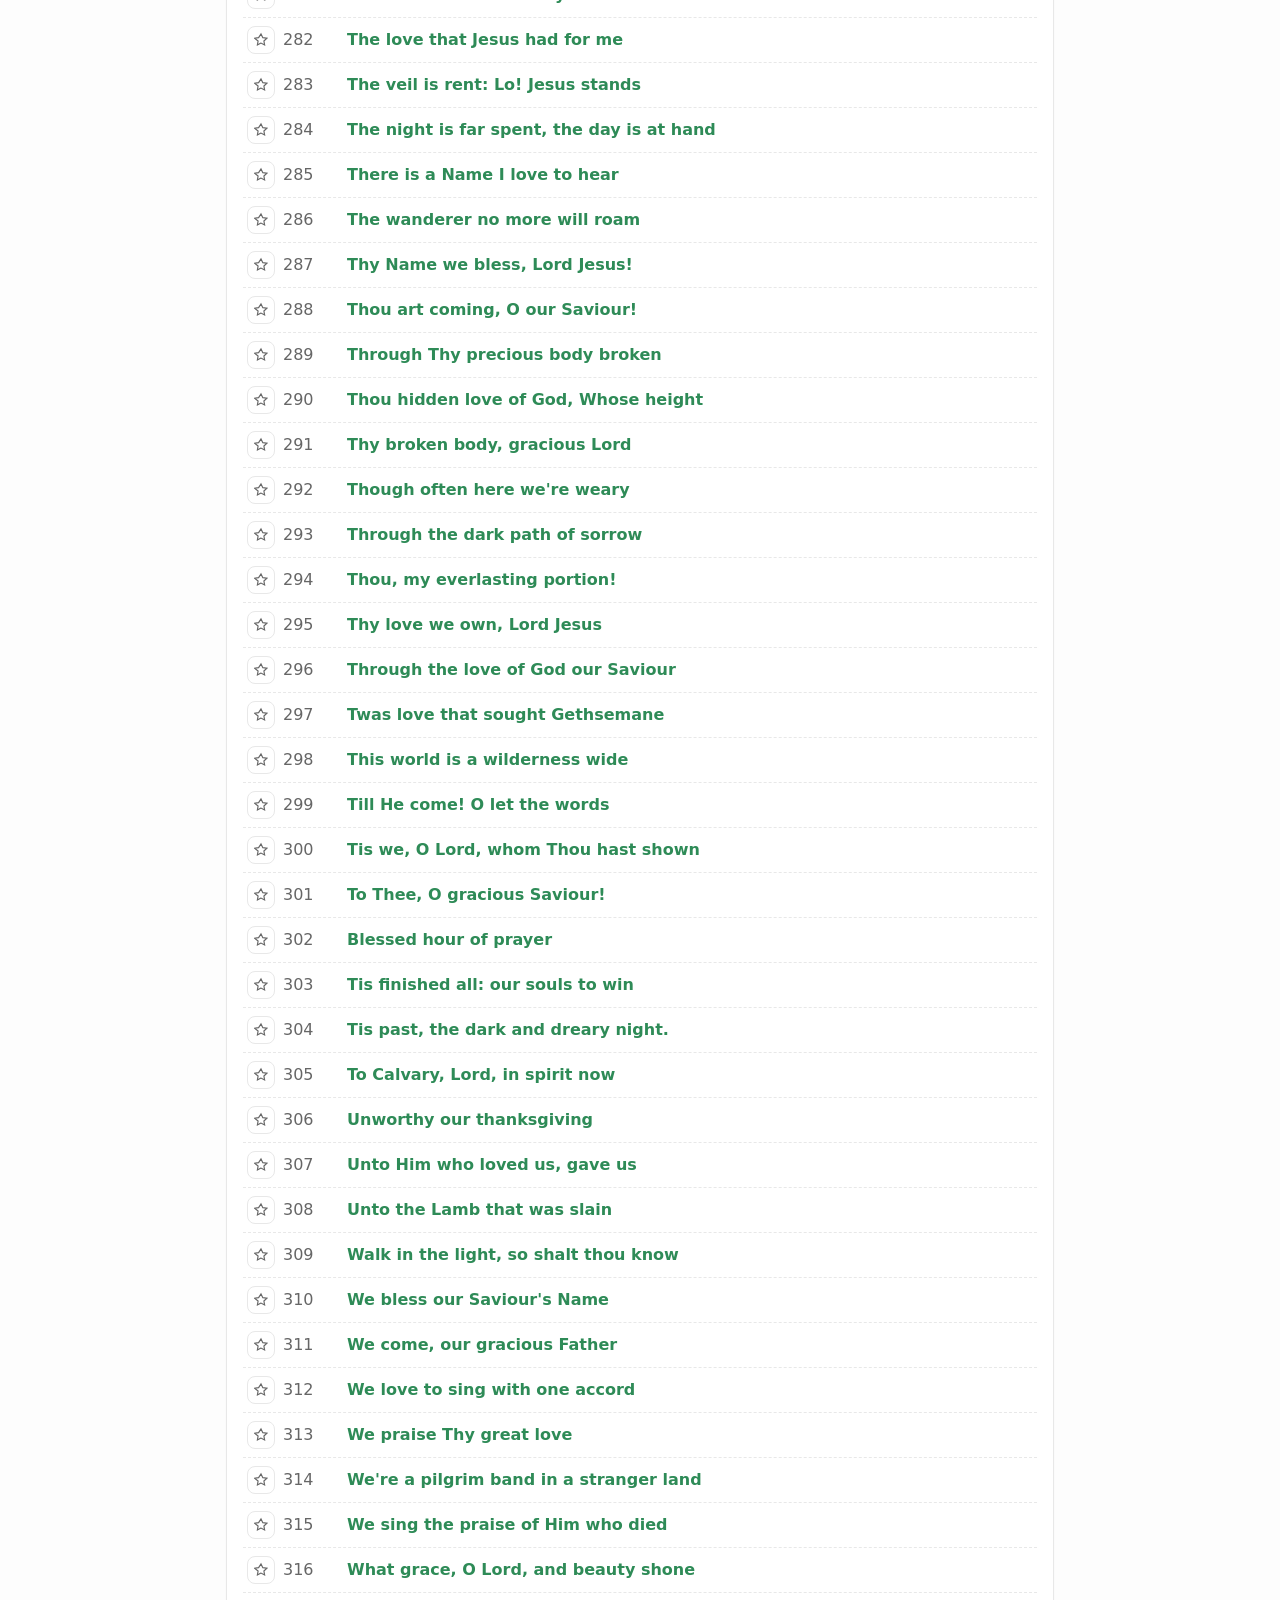
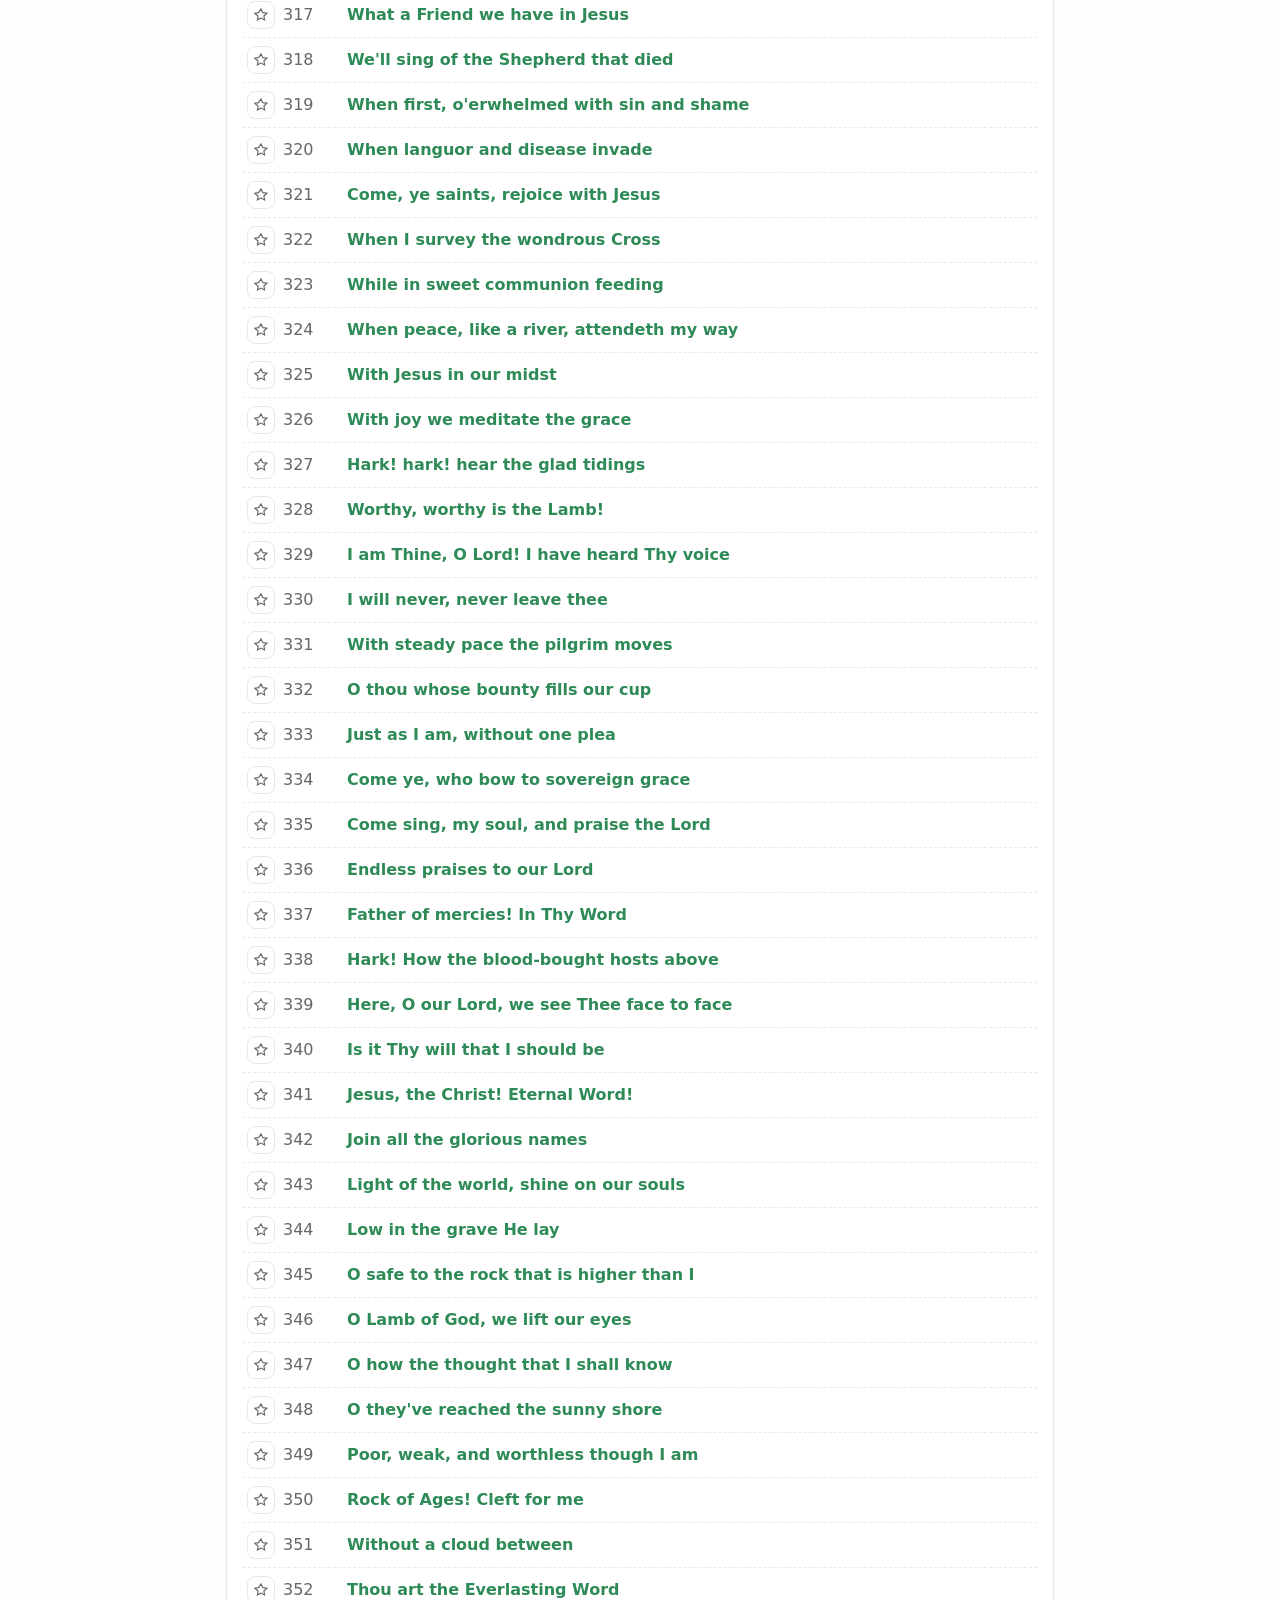
==== commit b1baa2da: "Default hymn lists to number order Make hymn number the default sort for new and existing sessions, " ====
--- a/index.html
+++ b/index.html
@@ -42,9 +42,9 @@
     <div class="left">
       <label for="sortSelect" class="sr-only">Sort</label>
       <select id="sortSelect">
-        <option value="book">Sort: Book order (default)</option>
-        <option value="number">Sort: Number</option>
+        <option value="number">Sort: Number (default)</option>
         <option value="alpha">Sort: Alphabetical</option>
+        <option value="book">Sort: Book order (index)</option>
       </select>
     </div>
     <div class="right">
@@ -79,6 +79,8 @@
     </section>
   </main>
 
+  <footer class="site-credit">Built and maintained by <a href="https://fromgravelhill.ca/" rel="noopener">From Gravel Hill Enterprises</a></footer>
+
   <script src="config-embed.js" defer></script>
   <script type="module" src="assets/js/app.js"></script>
 </body>
--- a/assets/css/style.css
+++ b/assets/css/style.css
@@ -213,4 +213,8 @@
 /* Detail meta block */
 .meta-block{color:var(--muted);font-size:.95rem;margin:.25rem 0 1rem}
 .meta-line{margin:.15rem 0; word-break:break-word}
-.meta-line.meter{font-style:italic;font-variant-numeric:tabular-nums}+.meta-line.meter{font-style:italic;font-variant-numeric:tabular-nums}
+/* Credit line */
+.site-credit{max-width:900px;margin:0 auto;padding:1rem 1rem 2rem;text-align:center;color:var(--muted);font-size:.85rem}
+.site-credit a{color:var(--link)}
+@media print{.site-credit{display:none}}
